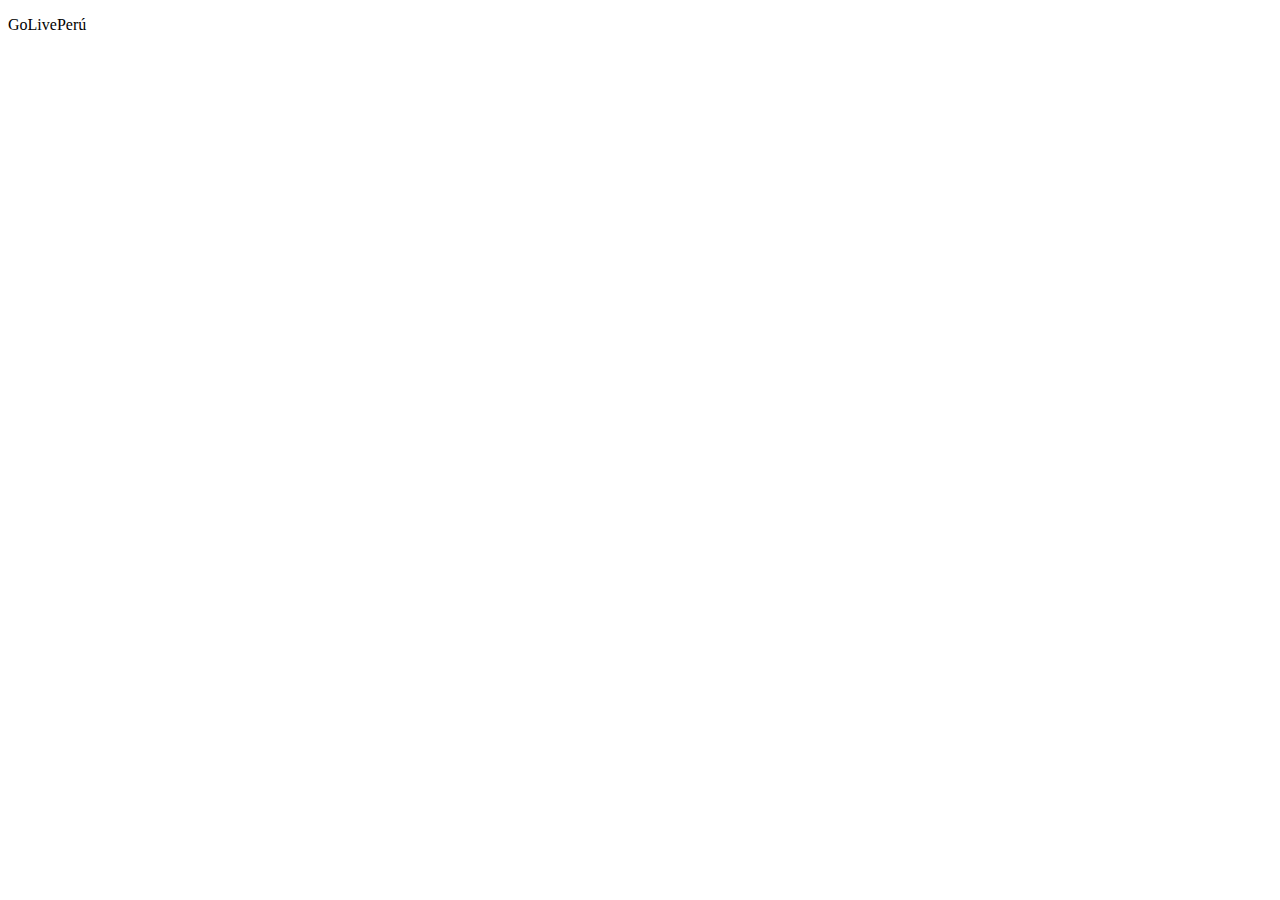
==== index.html @ da350722 "First commit" ====
<!DOCTYPE html>
<html lang="es">
  <head>
    <meta charset="UTF-8" />
    <meta http-equiv="X-UA-Compatible" content="IE=edge" />
    <meta name="viewport" content="width=device-width, initial-scale=1.0" />
    <title>GoLive</title>
  </head>
  <body>
    <p>GoLivePerú</p>
  </body>
</html>
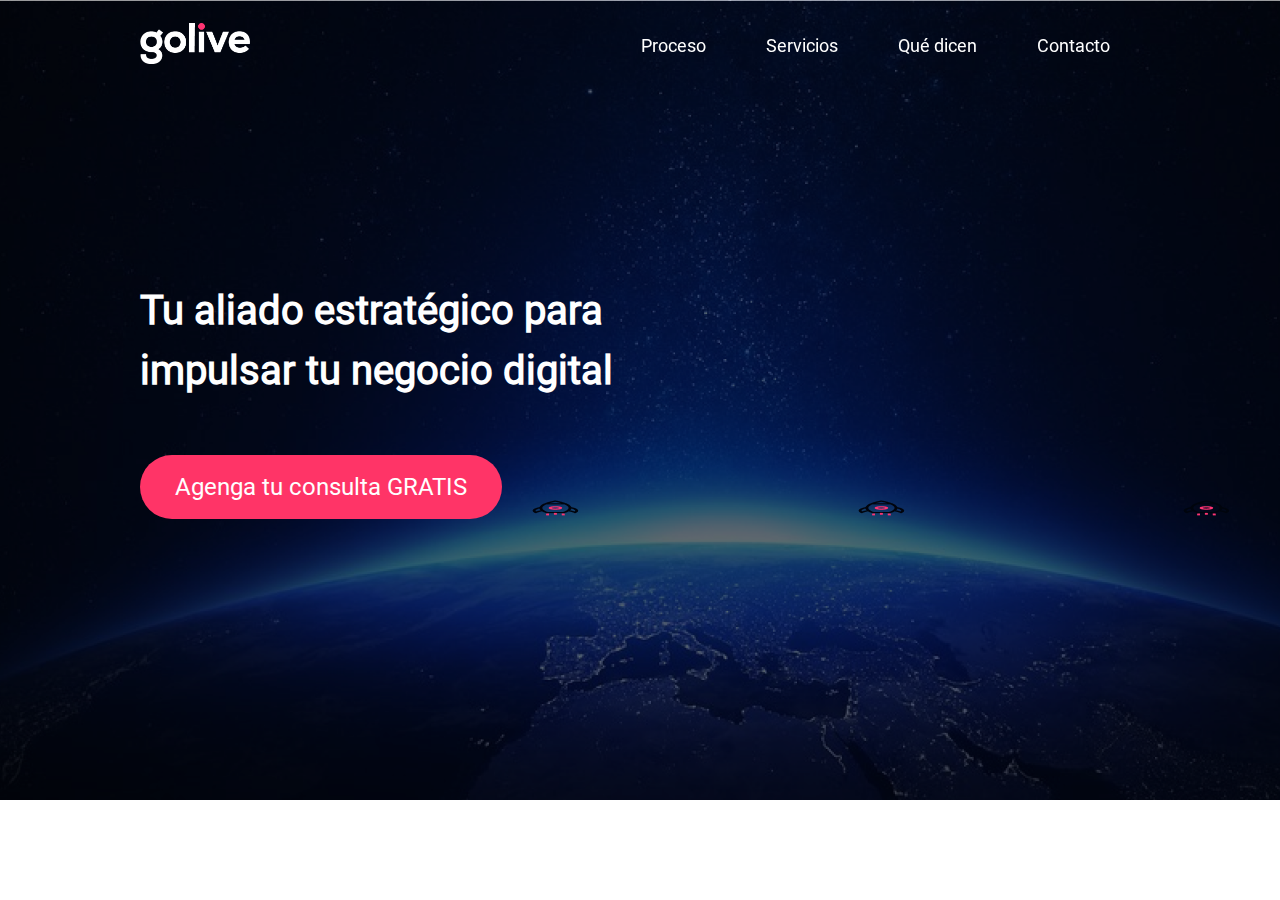
==== commit 988eb680: "Auto-generated commit from gatsby" ====
--- a/index.html
+++ b/index.html
@@ -1,12 +1,17 @@
-<!DOCTYPE html>
-<html lang="es">
-  <head>
-    <meta charset="UTF-8" />
-    <meta http-equiv="X-UA-Compatible" content="IE=edge" />
-    <meta name="viewport" content="width=device-width, initial-scale=1.0" />
-    <title>GoLive</title>
-  </head>
-  <body>
-    <p>GoLivePerú</p>
-  </body>
-</html>
+<!DOCTYPE html><html><head><meta charSet="utf-8"/><meta http-equiv="x-ua-compatible" content="ie=edge"/><meta name="viewport" content="width=device-width, initial-scale=1, shrink-to-fit=no"/><style data-href="/styles.bfc2ec188d447afaa6b5.css" data-identity="gatsby-global-css">.Header{box-sizing:border-box;height:60px;padding-top:30px;position:fixed;top:0;width:100%}.Header__content{align-items:center;display:flex;height:100%;justify-content:flex-end;margin:0 auto;max-width:1000px;padding:0 20px}.Header__logo{margin-right:auto;width:109.5px}.Header__logo a{text-decoration:none}.Header__logo img{width:100%}.Header__nav ul{align-items:center;display:flex;height:100%;list-style:none;margin:0;padding:0}.Header__nav li{padding:0 30px}.Header__nav li a{color:#fff;font-size:13px;text-decoration:none}@media (min-width:600px){.Header__nav li a{font-size:18px}}.MainBanner{align-items:center;background-image:url(/static/home-banner-58c874d4e371f9a43a9f5e5493476336.png);display:flex;height:800px;justify-content:center}.MainBanner__content{color:#fff;max-width:1000px;padding:0 20px;width:100%}.MainBanner h1{font-size:40px;line-height:1.5;margin:0 0 54px;max-width:500px}.MainBanner__button{background-color:#ff3467;border:none;border-radius:40px;color:#fff;font-size:18px;height:64px;width:362px}@media screen and (min-width:600px){.MainBanner__button{font-size:24px}}@font-face{font-display:swap;font-family:Roboto;font-style:normal;font-weight:400;src:url(/static/roboto-cyrillic-ext-400-normal-493afe7ae8ecfe26880062706f9bc876.woff2) format("woff2"),url(/static/roboto-all-400-normal-376ea5d93f71583052f65de4e0c6a92c.woff) format("woff");unicode-range:U+0460-052f,U+1c80-1c88,U+20b4,U+2de0-2dff,U+a640-a69f,U+fe2e-fe2f}@font-face{font-display:swap;font-family:Roboto;font-style:normal;font-weight:400;src:url([data-uri]) format("woff2"),url(/static/roboto-all-400-normal-376ea5d93f71583052f65de4e0c6a92c.woff) format("woff");unicode-range:U+0400-045f,U+0490-0491,U+04b0-04b1,U+2116}@font-face{font-display:swap;font-family:Roboto;font-style:normal;font-weight:400;src:url([data-uri]) format("woff2"),url(/static/roboto-all-400-normal-376ea5d93f71583052f65de4e0c6a92c.woff) format("woff");unicode-range:U+1f??}@font-face{font-display:swap;font-family:Roboto;font-style:normal;font-weight:400;src:url([data-uri]) format("woff2"),url(/static/roboto-all-400-normal-376ea5d93f71583052f65de4e0c6a92c.woff) format("woff");unicode-range:U+0370-03ff}@font-face{font-display:swap;font-family:Roboto;font-style:normal;font-weight:400;src:url([data-uri]) format("woff2"),url(/static/roboto-all-400-normal-376ea5d93f71583052f65de4e0c6a92c.woff) format("woff");unicode-range:U+0102-0103,U+0110-0111,U+0128-0129,U+0168-0169,U+01a0-01a1,U+01af-01b0,U+1ea0-1ef9,U+20ab}@font-face{font-display:swap;font-family:Roboto;font-style:normal;font-weight:400;src:url(/static/roboto-latin-ext-400-normal-c3dcdbd5bb4d4af80817dc0edc1cd888.woff2) format("woff2"),url(/static/roboto-all-400-normal-376ea5d93f71583052f65de4e0c6a92c.woff) format("woff");unicode-range:U+0100-024f,U+0259,U+1e??,U+2020,U+20a0-20ab,U+20ad-20cf,U+2113,U+2c60-2c7f,U+a720-a7ff}@font-face{font-display:swap;font-family:Roboto;font-style:normal;font-weight:400;src:url(/static/roboto-latin-400-normal-4673b4537a84c7f7a130799aa6af329b.woff2) format("woff2"),url(/static/roboto-all-400-normal-376ea5d93f71583052f65de4e0c6a92c.woff) format("woff");unicode-range:U+00??,U+0131,U+0152-0153,U+02bb-02bc,U+02c6,U+02da,U+02dc,U+2000-206f,U+2074,U+20ac,U+2122,U+2191,U+2193,U+2212,U+2215,U+feff,U+fffd}body{background-color:#fff;margin:0;padding:0}body,body *{font-family:Roboto,arial}</style><meta name="generator" content="Gatsby 3.8.1"/><style>.gatsby-image-wrapper{position:relative;overflow:hidden}.gatsby-image-wrapper img{bottom:0;height:100%;left:0;margin:0;max-width:none;padding:0;position:absolute;right:0;top:0;width:100%;object-fit:cover}.gatsby-image-wrapper [data-main-image]{opacity:0;transform:translateZ(0);transition:opacity .25s linear;will-change:opacity}.gatsby-image-wrapper-constrained{display:inline-block;vertical-align:top}</style><noscript><style>.gatsby-image-wrapper noscript [data-main-image]{opacity:1!important}.gatsby-image-wrapper [data-placeholder-image]{opacity:0!important}</style></noscript><script type="module">const e="undefined"!=typeof HTMLImageElement&&"loading"in HTMLImageElement.prototype;e&&document.body.addEventListener("load",(function(e){if(void 0===e.target.dataset.mainImage)return;if(void 0===e.target.dataset.gatsbyImageSsr)return;const t=e.target;let a=null,n=t;for(;null===a&&n;)void 0!==n.parentNode.dataset.gatsbyImageWrapper&&(a=n.parentNode),n=n.parentNode;const o=a.querySelector("[data-placeholder-image]"),r=new Image;r.src=t.currentSrc,r.decode().catch((()=>{})).then((()=>{t.style.opacity=1,o&&(o.style.opacity=0,o.style.transition="opacity 500ms linear")}))}),!0);</script><link rel="preconnect" href="https://www.google-analytics.com"/><link rel="dns-prefetch" href="https://www.google-analytics.com"/><title data-react-helmet="true"></title><link rel="sitemap" type="application/xml" href="/sitemap/sitemap-index.xml"/><link rel="icon" href="/favicon-32x32.png?v=53aa06cf17e4239d0dba6ffd09854e02" type="image/png"/><link rel="manifest" href="/manifest.webmanifest" crossorigin="anonymous"/><link rel="apple-touch-icon" sizes="48x48" href="/icons/icon-48x48.png?v=53aa06cf17e4239d0dba6ffd09854e02"/><link rel="apple-touch-icon" sizes="72x72" href="/icons/icon-72x72.png?v=53aa06cf17e4239d0dba6ffd09854e02"/><link rel="apple-touch-icon" sizes="96x96" href="/icons/icon-96x96.png?v=53aa06cf17e4239d0dba6ffd09854e02"/><link rel="apple-touch-icon" sizes="144x144" href="/icons/icon-144x144.png?v=53aa06cf17e4239d0dba6ffd09854e02"/><link rel="apple-touch-icon" sizes="192x192" href="/icons/icon-192x192.png?v=53aa06cf17e4239d0dba6ffd09854e02"/><link rel="apple-touch-icon" sizes="256x256" href="/icons/icon-256x256.png?v=53aa06cf17e4239d0dba6ffd09854e02"/><link rel="apple-touch-icon" sizes="384x384" href="/icons/icon-384x384.png?v=53aa06cf17e4239d0dba6ffd09854e02"/><link rel="apple-touch-icon" sizes="512x512" href="/icons/icon-512x512.png?v=53aa06cf17e4239d0dba6ffd09854e02"/><link as="script" rel="preload" href="/webpack-runtime-3a961bd3dd1cdb459278.js"/><link as="script" rel="preload" href="/framework-b7e53f9a6eadbe6f09b3.js"/><link as="script" rel="preload" href="/app-2a70043979c8f9f21fed.js"/><link as="script" rel="preload" href="/component---src-pages-index-js-0d51ec3eb23f18c79e4f.js"/><link as="fetch" rel="preload" href="/page-data/index/page-data.json" crossorigin="anonymous"/><link as="fetch" rel="preload" href="/page-data/app-data.json" crossorigin="anonymous"/></head><body><div id="___gatsby"><div style="outline:none" tabindex="-1" id="gatsby-focus-wrapper"><main><header class="Header"><div class="Header__content"><div class="Header__logo"><a href="/"><img src="[data-uri]" alt="GoLive Global"/></a></div><nav class="Header__nav"><ul><li><a href="#proceso">Proceso</a></li><li><a href="#proceso">Servicios</a></li><li><a href="#que-dicen">Qué dicen</a></li><li><a href="#contacto">Contacto</a></li></ul></nav></div></header><div class="MainBanner"><div class="MainBanner__content"><h1>Tu aliado estratégico para impulsar tu negocio digital </h1><button class="MainBanner__button">Agenga tu consulta GRATIS</button></div></div></main></div><div id="gatsby-announcer" style="position:absolute;top:0;width:1px;height:1px;padding:0;overflow:hidden;clip:rect(0, 0, 0, 0);white-space:nowrap;border:0" aria-live="assertive" aria-atomic="true"></div></div><script>
+  
+  
+  if(true) {
+    (function(i,s,o,g,r,a,m){i['GoogleAnalyticsObject']=r;i[r]=i[r]||function(){
+    (i[r].q=i[r].q||[]).push(arguments)},i[r].l=1*new Date();a=s.createElement(o),
+    m=s.getElementsByTagName(o)[0];a.async=1;a.src=g;m.parentNode.insertBefore(a,m)
+    })(window,document,'script','https://www.google-analytics.com/analytics.js','ga');
+  }
+  if (typeof ga === "function") {
+    ga('create', '277784922', 'auto', {});
+      
+      
+      
+      
+      
+      }</script><script id="gatsby-script-loader">/*<![CDATA[*/window.pagePath="/";/*]]>*/</script><script id="gatsby-chunk-mapping">/*<![CDATA[*/window.___chunkMapping={"polyfill":["/polyfill-8dc7517291934f1a414a.js"],"app":["/app-2a70043979c8f9f21fed.js"],"component---src-pages-404-js":["/component---src-pages-404-js-ee0795e7ed0a4928ebec.js"],"component---src-pages-index-demo-js":["/component---src-pages-index-demo-js-7538d4fc1c62069d89ab.js"],"component---src-pages-index-js":["/component---src-pages-index-js-0d51ec3eb23f18c79e4f.js"],"component---src-pages-services-js":["/component---src-pages-services-js-3e8d26a16665728f06b1.js"]};/*]]>*/</script><script src="/polyfill-8dc7517291934f1a414a.js" nomodule=""></script><script src="/component---src-pages-index-js-0d51ec3eb23f18c79e4f.js" async=""></script><script src="/app-2a70043979c8f9f21fed.js" async=""></script><script src="/framework-b7e53f9a6eadbe6f09b3.js" async=""></script><script src="/webpack-runtime-3a961bd3dd1cdb459278.js" async=""></script></body></html>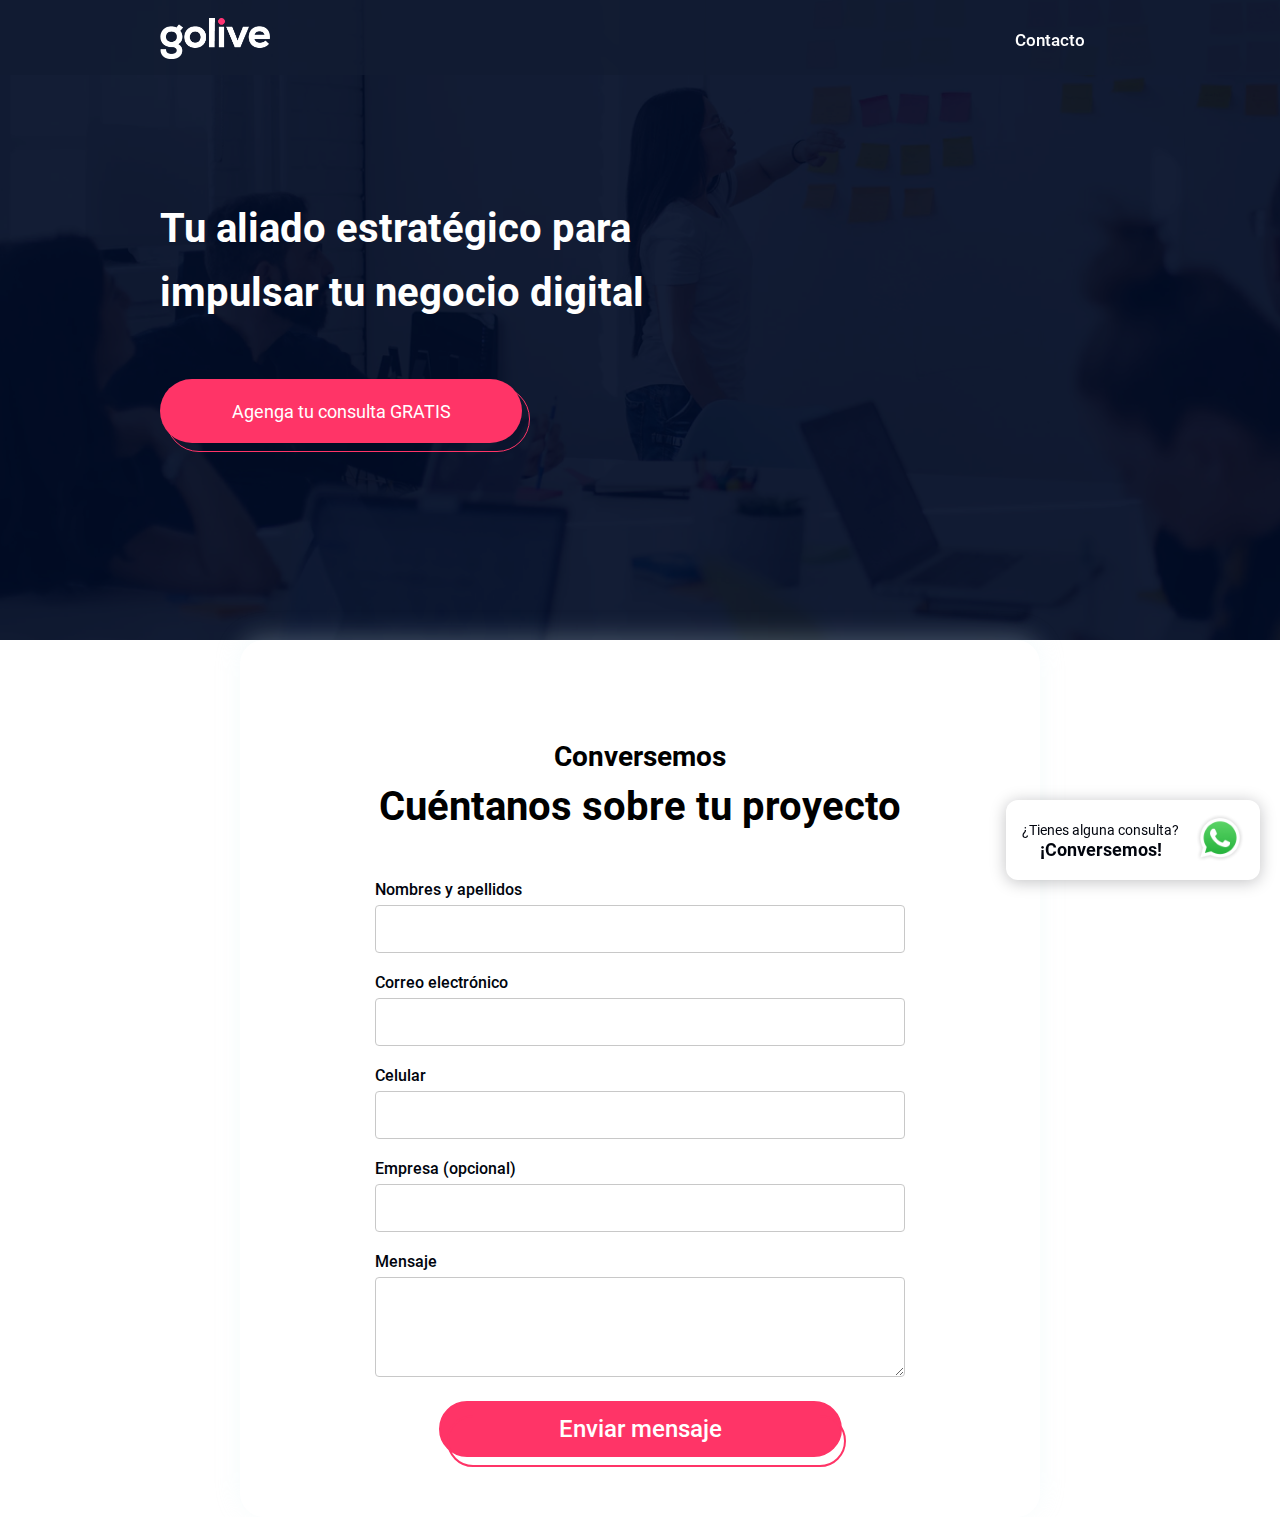
==== commit 85480cc6: "Auto-generated commit from gatsby" ====
--- a/index.html
+++ b/index.html
@@ -1,4 +1,455 @@
-<!DOCTYPE html><html><head><meta charSet="utf-8"/><meta http-equiv="x-ua-compatible" content="ie=edge"/><meta name="viewport" content="width=device-width, initial-scale=1, shrink-to-fit=no"/><style data-href="/styles.bfc2ec188d447afaa6b5.css" data-identity="gatsby-global-css">.Header{box-sizing:border-box;height:60px;padding-top:30px;position:fixed;top:0;width:100%}.Header__content{align-items:center;display:flex;height:100%;justify-content:flex-end;margin:0 auto;max-width:1000px;padding:0 20px}.Header__logo{margin-right:auto;width:109.5px}.Header__logo a{text-decoration:none}.Header__logo img{width:100%}.Header__nav ul{align-items:center;display:flex;height:100%;list-style:none;margin:0;padding:0}.Header__nav li{padding:0 30px}.Header__nav li a{color:#fff;font-size:13px;text-decoration:none}@media (min-width:600px){.Header__nav li a{font-size:18px}}.MainBanner{align-items:center;background-image:url(/static/home-banner-58c874d4e371f9a43a9f5e5493476336.png);display:flex;height:800px;justify-content:center}.MainBanner__content{color:#fff;max-width:1000px;padding:0 20px;width:100%}.MainBanner h1{font-size:40px;line-height:1.5;margin:0 0 54px;max-width:500px}.MainBanner__button{background-color:#ff3467;border:none;border-radius:40px;color:#fff;font-size:18px;height:64px;width:362px}@media screen and (min-width:600px){.MainBanner__button{font-size:24px}}@font-face{font-display:swap;font-family:Roboto;font-style:normal;font-weight:400;src:url(/static/roboto-cyrillic-ext-400-normal-493afe7ae8ecfe26880062706f9bc876.woff2) format("woff2"),url(/static/roboto-all-400-normal-376ea5d93f71583052f65de4e0c6a92c.woff) format("woff");unicode-range:U+0460-052f,U+1c80-1c88,U+20b4,U+2de0-2dff,U+a640-a69f,U+fe2e-fe2f}@font-face{font-display:swap;font-family:Roboto;font-style:normal;font-weight:400;src:url([data-uri]) format("woff2"),url(/static/roboto-all-400-normal-376ea5d93f71583052f65de4e0c6a92c.woff) format("woff");unicode-range:U+0400-045f,U+0490-0491,U+04b0-04b1,U+2116}@font-face{font-display:swap;font-family:Roboto;font-style:normal;font-weight:400;src:url([data-uri]) format("woff2"),url(/static/roboto-all-400-normal-376ea5d93f71583052f65de4e0c6a92c.woff) format("woff");unicode-range:U+1f??}@font-face{font-display:swap;font-family:Roboto;font-style:normal;font-weight:400;src:url([data-uri]) format("woff2"),url(/static/roboto-all-400-normal-376ea5d93f71583052f65de4e0c6a92c.woff) format("woff");unicode-range:U+0370-03ff}@font-face{font-display:swap;font-family:Roboto;font-style:normal;font-weight:400;src:url([data-uri]) format("woff2"),url(/static/roboto-all-400-normal-376ea5d93f71583052f65de4e0c6a92c.woff) format("woff");unicode-range:U+0102-0103,U+0110-0111,U+0128-0129,U+0168-0169,U+01a0-01a1,U+01af-01b0,U+1ea0-1ef9,U+20ab}@font-face{font-display:swap;font-family:Roboto;font-style:normal;font-weight:400;src:url(/static/roboto-latin-ext-400-normal-c3dcdbd5bb4d4af80817dc0edc1cd888.woff2) format("woff2"),url(/static/roboto-all-400-normal-376ea5d93f71583052f65de4e0c6a92c.woff) format("woff");unicode-range:U+0100-024f,U+0259,U+1e??,U+2020,U+20a0-20ab,U+20ad-20cf,U+2113,U+2c60-2c7f,U+a720-a7ff}@font-face{font-display:swap;font-family:Roboto;font-style:normal;font-weight:400;src:url(/static/roboto-latin-400-normal-4673b4537a84c7f7a130799aa6af329b.woff2) format("woff2"),url(/static/roboto-all-400-normal-376ea5d93f71583052f65de4e0c6a92c.woff) format("woff");unicode-range:U+00??,U+0131,U+0152-0153,U+02bb-02bc,U+02c6,U+02da,U+02dc,U+2000-206f,U+2074,U+20ac,U+2122,U+2191,U+2193,U+2212,U+2215,U+feff,U+fffd}body{background-color:#fff;margin:0;padding:0}body,body *{font-family:Roboto,arial}</style><meta name="generator" content="Gatsby 3.8.1"/><style>.gatsby-image-wrapper{position:relative;overflow:hidden}.gatsby-image-wrapper img{bottom:0;height:100%;left:0;margin:0;max-width:none;padding:0;position:absolute;right:0;top:0;width:100%;object-fit:cover}.gatsby-image-wrapper [data-main-image]{opacity:0;transform:translateZ(0);transition:opacity .25s linear;will-change:opacity}.gatsby-image-wrapper-constrained{display:inline-block;vertical-align:top}</style><noscript><style>.gatsby-image-wrapper noscript [data-main-image]{opacity:1!important}.gatsby-image-wrapper [data-placeholder-image]{opacity:0!important}</style></noscript><script type="module">const e="undefined"!=typeof HTMLImageElement&&"loading"in HTMLImageElement.prototype;e&&document.body.addEventListener("load",(function(e){if(void 0===e.target.dataset.mainImage)return;if(void 0===e.target.dataset.gatsbyImageSsr)return;const t=e.target;let a=null,n=t;for(;null===a&&n;)void 0!==n.parentNode.dataset.gatsbyImageWrapper&&(a=n.parentNode),n=n.parentNode;const o=a.querySelector("[data-placeholder-image]"),r=new Image;r.src=t.currentSrc,r.decode().catch((()=>{})).then((()=>{t.style.opacity=1,o&&(o.style.opacity=0,o.style.transition="opacity 500ms linear")}))}),!0);</script><link rel="preconnect" href="https://www.google-analytics.com"/><link rel="dns-prefetch" href="https://www.google-analytics.com"/><title data-react-helmet="true"></title><link rel="sitemap" type="application/xml" href="/sitemap/sitemap-index.xml"/><link rel="icon" href="/favicon-32x32.png?v=53aa06cf17e4239d0dba6ffd09854e02" type="image/png"/><link rel="manifest" href="/manifest.webmanifest" crossorigin="anonymous"/><link rel="apple-touch-icon" sizes="48x48" href="/icons/icon-48x48.png?v=53aa06cf17e4239d0dba6ffd09854e02"/><link rel="apple-touch-icon" sizes="72x72" href="/icons/icon-72x72.png?v=53aa06cf17e4239d0dba6ffd09854e02"/><link rel="apple-touch-icon" sizes="96x96" href="/icons/icon-96x96.png?v=53aa06cf17e4239d0dba6ffd09854e02"/><link rel="apple-touch-icon" sizes="144x144" href="/icons/icon-144x144.png?v=53aa06cf17e4239d0dba6ffd09854e02"/><link rel="apple-touch-icon" sizes="192x192" href="/icons/icon-192x192.png?v=53aa06cf17e4239d0dba6ffd09854e02"/><link rel="apple-touch-icon" sizes="256x256" href="/icons/icon-256x256.png?v=53aa06cf17e4239d0dba6ffd09854e02"/><link rel="apple-touch-icon" sizes="384x384" href="/icons/icon-384x384.png?v=53aa06cf17e4239d0dba6ffd09854e02"/><link rel="apple-touch-icon" sizes="512x512" href="/icons/icon-512x512.png?v=53aa06cf17e4239d0dba6ffd09854e02"/><link as="script" rel="preload" href="/webpack-runtime-3a961bd3dd1cdb459278.js"/><link as="script" rel="preload" href="/framework-b7e53f9a6eadbe6f09b3.js"/><link as="script" rel="preload" href="/app-2a70043979c8f9f21fed.js"/><link as="script" rel="preload" href="/component---src-pages-index-js-0d51ec3eb23f18c79e4f.js"/><link as="fetch" rel="preload" href="/page-data/index/page-data.json" crossorigin="anonymous"/><link as="fetch" rel="preload" href="/page-data/app-data.json" crossorigin="anonymous"/></head><body><div id="___gatsby"><div style="outline:none" tabindex="-1" id="gatsby-focus-wrapper"><main><header class="Header"><div class="Header__content"><div class="Header__logo"><a href="/"><img src="[data-uri]" alt="GoLive Global"/></a></div><nav class="Header__nav"><ul><li><a href="#proceso">Proceso</a></li><li><a href="#proceso">Servicios</a></li><li><a href="#que-dicen">Qué dicen</a></li><li><a href="#contacto">Contacto</a></li></ul></nav></div></header><div class="MainBanner"><div class="MainBanner__content"><h1>Tu aliado estratégico para impulsar tu negocio digital </h1><button class="MainBanner__button">Agenga tu consulta GRATIS</button></div></div></main></div><div id="gatsby-announcer" style="position:absolute;top:0;width:1px;height:1px;padding:0;overflow:hidden;clip:rect(0, 0, 0, 0);white-space:nowrap;border:0" aria-live="assertive" aria-atomic="true"></div></div><script>
+<!DOCTYPE html><html><head><meta charSet="utf-8"/><meta http-equiv="x-ua-compatible" content="ie=edge"/><meta name="viewport" content="width=device-width, initial-scale=1, shrink-to-fit=no"/><style data-href="/styles.98b9e4a924ef1a307759.css" data-identity="gatsby-global-css">.Header{background-color:rgba(17,27,50,.8);box-sizing:border-box;height:60px;padding-bottom:35px;padding-top:40px;position:fixed;top:0;width:100%;z-index:9999}.Header__content{align-items:center;display:flex;height:100%;justify-content:flex-end;margin:0 auto;max-width:1000px;padding:0 20px}.Header__logo{margin-right:auto;width:109.5px}.Header__logo a{text-decoration:none}.Header__logo img{width:100%}.Header__closeButton{color:#121b33;font-size:30px;position:absolute;right:15px;top:10px;z-index:9999}.Header__openMenu{align-items:center;border:1px solid #fff;border-radius:3px;display:flex;height:36px;justify-content:center;position:absolute;right:10px;top:15px;width:36px;z-index:2}.Header__openMenu svg{color:#fff;font-size:20px}@media (min-width:768px){.Header__openMenu{display:none}}.Header__nav{background-color:#fff;height:100vh;position:absolute;right:-200px;top:0;z-index:9999}@media (min-width:768px){.Header__nav{background-color:transparent;height:auto;position:static;right:inherit;top:inherit}}.Header__nav.is-hidden{right:-200px}.Header__nav.is-visible{right:0}.Header__nav ul{align-items:center;display:flex;flex-direction:column;height:100%;list-style:none;margin:0;padding:40px 0 0;width:200px}@media (min-width:768px){.Header__nav ul{flex-direction:row;padding-top:0;width:auto}}.Header__nav li{border-bottom:1px solid #afafaf;box-sizing:border-box;padding:10px 25px;width:100%}@media (min-width:768px){.Header__nav li{border:none;width:130px}}.Header__nav li a{color:#121b33;font-size:14px;font-weight:500;text-decoration:none}@media (min-width:768px){.Header__nav li a{color:#fff;display:block;font-size:17px}}.MainBanner{align-items:center;background-image:url(/static/nuestro-proceso-237c169623a3d6654518cc7a685be0ca.png);display:flex;height:640px;justify-content:center}.MainBanner__content{align-items:center;color:#fff;display:flex;flex-direction:column;max-width:1000px;padding:0 20px;width:100%}@media (min-width:768px){.MainBanner__content{align-items:flex-start}}.MainBanner h1{font-size:30px;font-weight:700;line-height:1.6;margin:0 0 54px;max-width:500px;text-align:center}@media (min-width:600px){.MainBanner h1{font-size:30px}}@media (min-width:768px){.MainBanner h1{font-size:40px;text-align:left}}.MainBanner__button{background-color:#ff3467;border:none;border-radius:40px;color:#fff;cursor:pointer;font-size:13px;height:50px;position:relative;width:200px;z-index:0}@media (min-width:768px){.MainBanner__button{font-size:24px;font-size:18px;height:64px;width:362px}}.MainBanner__button:before{border:1px solid #ff3467;border-radius:40px;content:"";display:block;font-size:0;height:100%;left:6px;position:absolute;top:7px;width:100%;z-index:0}.Whatsapp{background-color:#fff;border-radius:12px;bottom:20px;box-shadow:0 2px 16px rgba(13,13,21,.25);display:flex;height:70px;justify-content:center;position:fixed;right:20px;width:70px;z-index:9999}@media (min-width:768px){.Whatsapp{height:80px;padding:0 15px;width:254px}}.Whatsapp__text{display:none;flex-direction:column;justify-content:center;padding:10px 15px 10px 0;text-align:center}@media (min-width:768px){.Whatsapp__text{display:flex}}.Whatsapp__text a{color:#00040d;text-decoration:none}.Whatsapp__text span:first-child{font-size:14px;margin-bottom:5px}.Whatsapp__text span:last-child{font-size:18px;font-weight:700}.Whatsapp__icon{align-items:center;display:flex;justify-content:center;width:auto}.Whatsapp__icon img{height:auto;width:50px}.Contact{display:flex;justify-content:center}.Contact__content{background:#fff;border-radius:24px;box-shadow:0 -4px 24px rgba(217,239,245,.25);max-width:800px;padding:100px 20px 60px;width:100%}.Contact h2{font-size:18px;margin:0 0 10px;text-align:center}@media (min-width:768px){.Contact h2{font-size:28px}}.Contact h3{font-size:30px;font-weight:700;margin:10px 0 50px;text-align:center}@media (min-width:768px){.Contact h3{font-size:40px}}.Contact label{display:block;margin-bottom:20px}.Contact form{margin:0 auto;max-width:530px}.Contact__text{color:#00040d;display:block;font-size:16px;font-weight:500;margin-bottom:6px}.Contact__input{background:#fff;border:1px solid #c8c8c8;border-radius:4px;box-sizing:border-box;height:48px;max-width:532px;width:100%}.Contact__input--message{height:100px}.Contact__submitButton{background:#ff3467;border:2px solid #ff3467;border-radius:32px;color:#fff;display:block;font-size:18px;font-weight:500;height:56px;margin:0 auto;max-width:403px;position:relative;width:100%;z-index:5}@media (min-width:768px){.Contact__submitButton{font-size:24px}}.Contact__submitButton:before{border:2px solid #ff3467;border-radius:32px;box-sizing:border-box;content:"";display:block;height:100%;position:absolute;width:100%;z-index:1}@font-face{font-display:swap;font-family:Roboto;font-style:normal;font-weight:400;src:url(/static/roboto-cyrillic-ext-400-normal-493afe7ae8ecfe26880062706f9bc876.woff2) format("woff2"),url(/static/roboto-all-400-normal-376ea5d93f71583052f65de4e0c6a92c.woff) format("woff");unicode-range:U+0460-052f,U+1c80-1c88,U+20b4,U+2de0-2dff,U+a640-a69f,U+fe2e-fe2f}@font-face{font-display:swap;font-family:Roboto;font-style:normal;font-weight:400;src:url([data-uri]) format("woff2"),url(/static/roboto-all-400-normal-376ea5d93f71583052f65de4e0c6a92c.woff) format("woff");unicode-range:U+0400-045f,U+0490-0491,U+04b0-04b1,U+2116}@font-face{font-display:swap;font-family:Roboto;font-style:normal;font-weight:400;src:url([data-uri]) format("woff2"),url(/static/roboto-all-400-normal-376ea5d93f71583052f65de4e0c6a92c.woff) format("woff");unicode-range:U+1f??}@font-face{font-display:swap;font-family:Roboto;font-style:normal;font-weight:400;src:url([data-uri]) format("woff2"),url(/static/roboto-all-400-normal-376ea5d93f71583052f65de4e0c6a92c.woff) format("woff");unicode-range:U+0370-03ff}@font-face{font-display:swap;font-family:Roboto;font-style:normal;font-weight:400;src:url([data-uri]) format("woff2"),url(/static/roboto-all-400-normal-376ea5d93f71583052f65de4e0c6a92c.woff) format("woff");unicode-range:U+0102-0103,U+0110-0111,U+0128-0129,U+0168-0169,U+01a0-01a1,U+01af-01b0,U+1ea0-1ef9,U+20ab}@font-face{font-display:swap;font-family:Roboto;font-style:normal;font-weight:400;src:url(/static/roboto-latin-ext-400-normal-c3dcdbd5bb4d4af80817dc0edc1cd888.woff2) format("woff2"),url(/static/roboto-all-400-normal-376ea5d93f71583052f65de4e0c6a92c.woff) format("woff");unicode-range:U+0100-024f,U+0259,U+1e??,U+2020,U+20a0-20ab,U+20ad-20cf,U+2113,U+2c60-2c7f,U+a720-a7ff}@font-face{font-display:swap;font-family:Roboto;font-style:normal;font-weight:400;src:url(/static/roboto-latin-400-normal-4673b4537a84c7f7a130799aa6af329b.woff2) format("woff2"),url(/static/roboto-all-400-normal-376ea5d93f71583052f65de4e0c6a92c.woff) format("woff");unicode-range:U+00??,U+0131,U+0152-0153,U+02bb-02bc,U+02c6,U+02da,U+02dc,U+2000-206f,U+2074,U+20ac,U+2122,U+2191,U+2193,U+2212,U+2215,U+feff,U+fffd}@font-face{font-display:swap;font-family:Roboto;font-style:normal;font-weight:500;src:url(/static/roboto-cyrillic-ext-500-normal-3e748c93fe6a87bdedaa920647126557.woff2) format("woff2"),url(/static/roboto-all-500-normal-52cb737b682eb9661ee1cb1ea59113ff.woff) format("woff");unicode-range:U+0460-052f,U+1c80-1c88,U+20b4,U+2de0-2dff,U+a640-a69f,U+fe2e-fe2f}@font-face{font-display:swap;font-family:Roboto;font-style:normal;font-weight:500;src:url([data-uri]) format("woff2"),url(/static/roboto-all-500-normal-52cb737b682eb9661ee1cb1ea59113ff.woff) format("woff");unicode-range:U+0400-045f,U+0490-0491,U+04b0-04b1,U+2116}@font-face{font-display:swap;font-family:Roboto;font-style:normal;font-weight:500;src:url([data-uri]) format("woff2"),url(/static/roboto-all-500-normal-52cb737b682eb9661ee1cb1ea59113ff.woff) format("woff");unicode-range:U+1f??}@font-face{font-display:swap;font-family:Roboto;font-style:normal;font-weight:500;src:url([data-uri]) format("woff2"),url(/static/roboto-all-500-normal-52cb737b682eb9661ee1cb1ea59113ff.woff) format("woff");unicode-range:U+0370-03ff}@font-face{font-display:swap;font-family:Roboto;font-style:normal;font-weight:500;src:url([data-uri]) format("woff2"),url(/static/roboto-all-500-normal-52cb737b682eb9661ee1cb1ea59113ff.woff) format("woff");unicode-range:U+0102-0103,U+0110-0111,U+0128-0129,U+0168-0169,U+01a0-01a1,U+01af-01b0,U+1ea0-1ef9,U+20ab}@font-face{font-display:swap;font-family:Roboto;font-style:normal;font-weight:500;src:url(/static/roboto-latin-ext-500-normal-feaff916fd609e310efe2628a9260cfa.woff2) format("woff2"),url(/static/roboto-all-500-normal-52cb737b682eb9661ee1cb1ea59113ff.woff) format("woff");unicode-range:U+0100-024f,U+0259,U+1e??,U+2020,U+20a0-20ab,U+20ad-20cf,U+2113,U+2c60-2c7f,U+a720-a7ff}@font-face{font-display:swap;font-family:Roboto;font-style:normal;font-weight:500;src:url(/static/roboto-latin-500-normal-869888415d0b1a99ae5c7ac7c4575ccf.woff2) format("woff2"),url(/static/roboto-all-500-normal-52cb737b682eb9661ee1cb1ea59113ff.woff) format("woff");unicode-range:U+00??,U+0131,U+0152-0153,U+02bb-02bc,U+02c6,U+02da,U+02dc,U+2000-206f,U+2074,U+20ac,U+2122,U+2191,U+2193,U+2212,U+2215,U+feff,U+fffd}@font-face{font-display:swap;font-family:Roboto;font-style:normal;font-weight:700;src:url(/static/roboto-cyrillic-ext-700-normal-b816cda3107bb21c87e131350878a58b.woff2) format("woff2"),url(/static/roboto-all-700-normal-ef6d1d09b20b877fee4ee89fde70755b.woff) format("woff");unicode-range:U+0460-052f,U+1c80-1c88,U+20b4,U+2de0-2dff,U+a640-a69f,U+fe2e-fe2f}@font-face{font-display:swap;font-family:Roboto;font-style:normal;font-weight:700;src:url([data-uri]) format("woff2"),url(/static/roboto-all-700-normal-ef6d1d09b20b877fee4ee89fde70755b.woff) format("woff");unicode-range:U+0400-045f,U+0490-0491,U+04b0-04b1,U+2116}@font-face{font-display:swap;font-family:Roboto;font-style:normal;font-weight:700;src:url([data-uri]) format("woff2"),url(/static/roboto-all-700-normal-ef6d1d09b20b877fee4ee89fde70755b.woff) format("woff");unicode-range:U+1f??}@font-face{font-display:swap;font-family:Roboto;font-style:normal;font-weight:700;src:url([data-uri]) format("woff2"),url(/static/roboto-all-700-normal-ef6d1d09b20b877fee4ee89fde70755b.woff) format("woff");unicode-range:U+0370-03ff}@font-face{font-display:swap;font-family:Roboto;font-style:normal;font-weight:700;src:url([data-uri]) format("woff2"),url(/static/roboto-all-700-normal-ef6d1d09b20b877fee4ee89fde70755b.woff) format("woff");unicode-range:U+0102-0103,U+0110-0111,U+0128-0129,U+0168-0169,U+01a0-01a1,U+01af-01b0,U+1ea0-1ef9,U+20ab}@font-face{font-display:swap;font-family:Roboto;font-style:normal;font-weight:700;src:url(/static/roboto-latin-ext-700-normal-bcf37d666ce10b3556cd04b17d96d68d.woff2) format("woff2"),url(/static/roboto-all-700-normal-ef6d1d09b20b877fee4ee89fde70755b.woff) format("woff");unicode-range:U+0100-024f,U+0259,U+1e??,U+2020,U+20a0-20ab,U+20ad-20cf,U+2113,U+2c60-2c7f,U+a720-a7ff}@font-face{font-display:swap;font-family:Roboto;font-style:normal;font-weight:700;src:url(/static/roboto-latin-700-normal-0682ca7f74351d42bf73ed1e95572bfe.woff2) format("woff2"),url(/static/roboto-all-700-normal-ef6d1d09b20b877fee4ee89fde70755b.woff) format("woff");unicode-range:U+00??,U+0131,U+0152-0153,U+02bb-02bc,U+02c6,U+02da,U+02dc,U+2000-206f,U+2074,U+20ac,U+2122,U+2191,U+2193,U+2212,U+2215,U+feff,U+fffd}body,html{background-color:#fff;height:100%;margin:0;padding:0;width:100%}body,body *,html,html *{font-family:Roboto,arial}body *,html *{box-sizing:border-box}</style><meta name="generator" content="Gatsby 3.8.1"/><style type="text/css">svg:not(:root).svg-inline--fa {
+  overflow: visible;
+}
+
+.svg-inline--fa {
+  display: inline-block;
+  font-size: inherit;
+  height: 1em;
+  overflow: visible;
+  vertical-align: -0.125em;
+}
+.svg-inline--fa.fa-lg {
+  vertical-align: -0.225em;
+}
+.svg-inline--fa.fa-w-1 {
+  width: 0.0625em;
+}
+.svg-inline--fa.fa-w-2 {
+  width: 0.125em;
+}
+.svg-inline--fa.fa-w-3 {
+  width: 0.1875em;
+}
+.svg-inline--fa.fa-w-4 {
+  width: 0.25em;
+}
+.svg-inline--fa.fa-w-5 {
+  width: 0.3125em;
+}
+.svg-inline--fa.fa-w-6 {
+  width: 0.375em;
+}
+.svg-inline--fa.fa-w-7 {
+  width: 0.4375em;
+}
+.svg-inline--fa.fa-w-8 {
+  width: 0.5em;
+}
+.svg-inline--fa.fa-w-9 {
+  width: 0.5625em;
+}
+.svg-inline--fa.fa-w-10 {
+  width: 0.625em;
+}
+.svg-inline--fa.fa-w-11 {
+  width: 0.6875em;
+}
+.svg-inline--fa.fa-w-12 {
+  width: 0.75em;
+}
+.svg-inline--fa.fa-w-13 {
+  width: 0.8125em;
+}
+.svg-inline--fa.fa-w-14 {
+  width: 0.875em;
+}
+.svg-inline--fa.fa-w-15 {
+  width: 0.9375em;
+}
+.svg-inline--fa.fa-w-16 {
+  width: 1em;
+}
+.svg-inline--fa.fa-w-17 {
+  width: 1.0625em;
+}
+.svg-inline--fa.fa-w-18 {
+  width: 1.125em;
+}
+.svg-inline--fa.fa-w-19 {
+  width: 1.1875em;
+}
+.svg-inline--fa.fa-w-20 {
+  width: 1.25em;
+}
+.svg-inline--fa.fa-pull-left {
+  margin-right: 0.3em;
+  width: auto;
+}
+.svg-inline--fa.fa-pull-right {
+  margin-left: 0.3em;
+  width: auto;
+}
+.svg-inline--fa.fa-border {
+  height: 1.5em;
+}
+.svg-inline--fa.fa-li {
+  width: 2em;
+}
+.svg-inline--fa.fa-fw {
+  width: 1.25em;
+}
+
+.fa-layers svg.svg-inline--fa {
+  bottom: 0;
+  left: 0;
+  margin: auto;
+  position: absolute;
+  right: 0;
+  top: 0;
+}
+
+.fa-layers {
+  display: inline-block;
+  height: 1em;
+  position: relative;
+  text-align: center;
+  vertical-align: -0.125em;
+  width: 1em;
+}
+.fa-layers svg.svg-inline--fa {
+  -webkit-transform-origin: center center;
+          transform-origin: center center;
+}
+
+.fa-layers-counter, .fa-layers-text {
+  display: inline-block;
+  position: absolute;
+  text-align: center;
+}
+
+.fa-layers-text {
+  left: 50%;
+  top: 50%;
+  -webkit-transform: translate(-50%, -50%);
+          transform: translate(-50%, -50%);
+  -webkit-transform-origin: center center;
+          transform-origin: center center;
+}
+
+.fa-layers-counter {
+  background-color: #ff253a;
+  border-radius: 1em;
+  -webkit-box-sizing: border-box;
+          box-sizing: border-box;
+  color: #fff;
+  height: 1.5em;
+  line-height: 1;
+  max-width: 5em;
+  min-width: 1.5em;
+  overflow: hidden;
+  padding: 0.25em;
+  right: 0;
+  text-overflow: ellipsis;
+  top: 0;
+  -webkit-transform: scale(0.25);
+          transform: scale(0.25);
+  -webkit-transform-origin: top right;
+          transform-origin: top right;
+}
+
+.fa-layers-bottom-right {
+  bottom: 0;
+  right: 0;
+  top: auto;
+  -webkit-transform: scale(0.25);
+          transform: scale(0.25);
+  -webkit-transform-origin: bottom right;
+          transform-origin: bottom right;
+}
+
+.fa-layers-bottom-left {
+  bottom: 0;
+  left: 0;
+  right: auto;
+  top: auto;
+  -webkit-transform: scale(0.25);
+          transform: scale(0.25);
+  -webkit-transform-origin: bottom left;
+          transform-origin: bottom left;
+}
+
+.fa-layers-top-right {
+  right: 0;
+  top: 0;
+  -webkit-transform: scale(0.25);
+          transform: scale(0.25);
+  -webkit-transform-origin: top right;
+          transform-origin: top right;
+}
+
+.fa-layers-top-left {
+  left: 0;
+  right: auto;
+  top: 0;
+  -webkit-transform: scale(0.25);
+          transform: scale(0.25);
+  -webkit-transform-origin: top left;
+          transform-origin: top left;
+}
+
+.fa-lg {
+  font-size: 1.3333333333em;
+  line-height: 0.75em;
+  vertical-align: -0.0667em;
+}
+
+.fa-xs {
+  font-size: 0.75em;
+}
+
+.fa-sm {
+  font-size: 0.875em;
+}
+
+.fa-1x {
+  font-size: 1em;
+}
+
+.fa-2x {
+  font-size: 2em;
+}
+
+.fa-3x {
+  font-size: 3em;
+}
+
+.fa-4x {
+  font-size: 4em;
+}
+
+.fa-5x {
+  font-size: 5em;
+}
+
+.fa-6x {
+  font-size: 6em;
+}
+
+.fa-7x {
+  font-size: 7em;
+}
+
+.fa-8x {
+  font-size: 8em;
+}
+
+.fa-9x {
+  font-size: 9em;
+}
+
+.fa-10x {
+  font-size: 10em;
+}
+
+.fa-fw {
+  text-align: center;
+  width: 1.25em;
+}
+
+.fa-ul {
+  list-style-type: none;
+  margin-left: 2.5em;
+  padding-left: 0;
+}
+.fa-ul > li {
+  position: relative;
+}
+
+.fa-li {
+  left: -2em;
+  position: absolute;
+  text-align: center;
+  width: 2em;
+  line-height: inherit;
+}
+
+.fa-border {
+  border: solid 0.08em #eee;
+  border-radius: 0.1em;
+  padding: 0.2em 0.25em 0.15em;
+}
+
+.fa-pull-left {
+  float: left;
+}
+
+.fa-pull-right {
+  float: right;
+}
+
+.fa.fa-pull-left,
+.fas.fa-pull-left,
+.far.fa-pull-left,
+.fal.fa-pull-left,
+.fab.fa-pull-left {
+  margin-right: 0.3em;
+}
+.fa.fa-pull-right,
+.fas.fa-pull-right,
+.far.fa-pull-right,
+.fal.fa-pull-right,
+.fab.fa-pull-right {
+  margin-left: 0.3em;
+}
+
+.fa-spin {
+  -webkit-animation: fa-spin 2s infinite linear;
+          animation: fa-spin 2s infinite linear;
+}
+
+.fa-pulse {
+  -webkit-animation: fa-spin 1s infinite steps(8);
+          animation: fa-spin 1s infinite steps(8);
+}
+
+@-webkit-keyframes fa-spin {
+  0% {
+    -webkit-transform: rotate(0deg);
+            transform: rotate(0deg);
+  }
+  100% {
+    -webkit-transform: rotate(360deg);
+            transform: rotate(360deg);
+  }
+}
+
+@keyframes fa-spin {
+  0% {
+    -webkit-transform: rotate(0deg);
+            transform: rotate(0deg);
+  }
+  100% {
+    -webkit-transform: rotate(360deg);
+            transform: rotate(360deg);
+  }
+}
+.fa-rotate-90 {
+  -ms-filter: "progid:DXImageTransform.Microsoft.BasicImage(rotation=1)";
+  -webkit-transform: rotate(90deg);
+          transform: rotate(90deg);
+}
+
+.fa-rotate-180 {
+  -ms-filter: "progid:DXImageTransform.Microsoft.BasicImage(rotation=2)";
+  -webkit-transform: rotate(180deg);
+          transform: rotate(180deg);
+}
+
+.fa-rotate-270 {
+  -ms-filter: "progid:DXImageTransform.Microsoft.BasicImage(rotation=3)";
+  -webkit-transform: rotate(270deg);
+          transform: rotate(270deg);
+}
+
+.fa-flip-horizontal {
+  -ms-filter: "progid:DXImageTransform.Microsoft.BasicImage(rotation=0, mirror=1)";
+  -webkit-transform: scale(-1, 1);
+          transform: scale(-1, 1);
+}
+
+.fa-flip-vertical {
+  -ms-filter: "progid:DXImageTransform.Microsoft.BasicImage(rotation=2, mirror=1)";
+  -webkit-transform: scale(1, -1);
+          transform: scale(1, -1);
+}
+
+.fa-flip-both, .fa-flip-horizontal.fa-flip-vertical {
+  -ms-filter: "progid:DXImageTransform.Microsoft.BasicImage(rotation=2, mirror=1)";
+  -webkit-transform: scale(-1, -1);
+          transform: scale(-1, -1);
+}
+
+:root .fa-rotate-90,
+:root .fa-rotate-180,
+:root .fa-rotate-270,
+:root .fa-flip-horizontal,
+:root .fa-flip-vertical,
+:root .fa-flip-both {
+  -webkit-filter: none;
+          filter: none;
+}
+
+.fa-stack {
+  display: inline-block;
+  height: 2em;
+  position: relative;
+  width: 2.5em;
+}
+
+.fa-stack-1x,
+.fa-stack-2x {
+  bottom: 0;
+  left: 0;
+  margin: auto;
+  position: absolute;
+  right: 0;
+  top: 0;
+}
+
+.svg-inline--fa.fa-stack-1x {
+  height: 1em;
+  width: 1.25em;
+}
+.svg-inline--fa.fa-stack-2x {
+  height: 2em;
+  width: 2.5em;
+}
+
+.fa-inverse {
+  color: #fff;
+}
+
+.sr-only {
+  border: 0;
+  clip: rect(0, 0, 0, 0);
+  height: 1px;
+  margin: -1px;
+  overflow: hidden;
+  padding: 0;
+  position: absolute;
+  width: 1px;
+}
+
+.sr-only-focusable:active, .sr-only-focusable:focus {
+  clip: auto;
+  height: auto;
+  margin: 0;
+  overflow: visible;
+  position: static;
+  width: auto;
+}
+
+.svg-inline--fa .fa-primary {
+  fill: var(--fa-primary-color, currentColor);
+  opacity: 1;
+  opacity: var(--fa-primary-opacity, 1);
+}
+
+.svg-inline--fa .fa-secondary {
+  fill: var(--fa-secondary-color, currentColor);
+  opacity: 0.4;
+  opacity: var(--fa-secondary-opacity, 0.4);
+}
+
+.svg-inline--fa.fa-swap-opacity .fa-primary {
+  opacity: 0.4;
+  opacity: var(--fa-secondary-opacity, 0.4);
+}
+
+.svg-inline--fa.fa-swap-opacity .fa-secondary {
+  opacity: 1;
+  opacity: var(--fa-primary-opacity, 1);
+}
+
+.svg-inline--fa mask .fa-primary,
+.svg-inline--fa mask .fa-secondary {
+  fill: black;
+}
+
+.fad.fa-inverse {
+  color: #fff;
+}</style><style>.gatsby-image-wrapper{position:relative;overflow:hidden}.gatsby-image-wrapper img{bottom:0;height:100%;left:0;margin:0;max-width:none;padding:0;position:absolute;right:0;top:0;width:100%;object-fit:cover}.gatsby-image-wrapper [data-main-image]{opacity:0;transform:translateZ(0);transition:opacity .25s linear;will-change:opacity}.gatsby-image-wrapper-constrained{display:inline-block;vertical-align:top}</style><noscript><style>.gatsby-image-wrapper noscript [data-main-image]{opacity:1!important}.gatsby-image-wrapper [data-placeholder-image]{opacity:0!important}</style></noscript><script type="module">const e="undefined"!=typeof HTMLImageElement&&"loading"in HTMLImageElement.prototype;e&&document.body.addEventListener("load",(function(e){if(void 0===e.target.dataset.mainImage)return;if(void 0===e.target.dataset.gatsbyImageSsr)return;const t=e.target;let a=null,n=t;for(;null===a&&n;)void 0!==n.parentNode.dataset.gatsbyImageWrapper&&(a=n.parentNode),n=n.parentNode;const o=a.querySelector("[data-placeholder-image]"),r=new Image;r.src=t.currentSrc,r.decode().catch((()=>{})).then((()=>{t.style.opacity=1,o&&(o.style.opacity=0,o.style.transition="opacity 500ms linear")}))}),!0);</script><link rel="preconnect" href="https://www.google-analytics.com"/><link rel="dns-prefetch" href="https://www.google-analytics.com"/><title data-react-helmet="true"></title><link rel="sitemap" type="application/xml" href="/sitemap/sitemap-index.xml"/><link rel="icon" href="/favicon-32x32.png?v=53aa06cf17e4239d0dba6ffd09854e02" type="image/png"/><link rel="manifest" href="/manifest.webmanifest" crossorigin="anonymous"/><link rel="apple-touch-icon" sizes="48x48" href="/icons/icon-48x48.png?v=53aa06cf17e4239d0dba6ffd09854e02"/><link rel="apple-touch-icon" sizes="72x72" href="/icons/icon-72x72.png?v=53aa06cf17e4239d0dba6ffd09854e02"/><link rel="apple-touch-icon" sizes="96x96" href="/icons/icon-96x96.png?v=53aa06cf17e4239d0dba6ffd09854e02"/><link rel="apple-touch-icon" sizes="144x144" href="/icons/icon-144x144.png?v=53aa06cf17e4239d0dba6ffd09854e02"/><link rel="apple-touch-icon" sizes="192x192" href="/icons/icon-192x192.png?v=53aa06cf17e4239d0dba6ffd09854e02"/><link rel="apple-touch-icon" sizes="256x256" href="/icons/icon-256x256.png?v=53aa06cf17e4239d0dba6ffd09854e02"/><link rel="apple-touch-icon" sizes="384x384" href="/icons/icon-384x384.png?v=53aa06cf17e4239d0dba6ffd09854e02"/><link rel="apple-touch-icon" sizes="512x512" href="/icons/icon-512x512.png?v=53aa06cf17e4239d0dba6ffd09854e02"/><link as="script" rel="preload" href="/webpack-runtime-6f8d37f667929796ee5b.js"/><link as="script" rel="preload" href="/framework-b7e53f9a6eadbe6f09b3.js"/><link as="script" rel="preload" href="/app-5768b5fa881c9997fa19.js"/><link as="script" rel="preload" href="/cb1608f2-f2ae994856b74901ac6b.js"/><link as="script" rel="preload" href="/component---src-pages-index-js-cee8928ee94a15aa7836.js"/><link as="fetch" rel="preload" href="/page-data/index/page-data.json" crossorigin="anonymous"/><link as="fetch" rel="preload" href="/page-data/app-data.json" crossorigin="anonymous"/></head><body><div id="___gatsby"><div style="outline:none" tabindex="-1" id="gatsby-focus-wrapper"><main><header class="Header"><div class="Header__content"><div class="Header__logo"><a href="/"><img src="[data-uri]" alt="GoLive Global"/></a></div><div class="Header__openMenu"><svg aria-hidden="true" focusable="false" data-prefix="fas" data-icon="bars" class="svg-inline--fa fa-bars fa-w-14 " role="img" xmlns="http://www.w3.org/2000/svg" viewBox="0 0 448 512"><path fill="currentColor" d="M16 132h416c8.837 0 16-7.163 16-16V76c0-8.837-7.163-16-16-16H16C7.163 60 0 67.163 0 76v40c0 8.837 7.163 16 16 16zm0 160h416c8.837 0 16-7.163 16-16v-40c0-8.837-7.163-16-16-16H16c-8.837 0-16 7.163-16 16v40c0 8.837 7.163 16 16 16zm0 160h416c8.837 0 16-7.163 16-16v-40c0-8.837-7.163-16-16-16H16c-8.837 0-16 7.163-16 16v40c0 8.837 7.163 16 16 16z"></path></svg></div><nav class="Header__nav "><ul><li><a href="#contact">Contacto</a></li></ul></nav></div></header><div class="MainBanner"><div class="MainBanner__content"><h1>Tu aliado estratégico para impulsar tu negocio digital </h1><button class="MainBanner__button">Agenga tu consulta GRATIS</button></div></div><div class="Whatsapp"><div class="Whatsapp__text"><a href="https://api.whatsapp.com/send?phone=+51966955203&amp;text=Quiero%20informaci%C3%B3n%20sobre" target="_blank"><span>¿Tienes alguna consulta?</span><span>¡Conversemos!</span></a></div><div class="Whatsapp__icon"><a href="https://api.whatsapp.com/send?phone=+51966955203&amp;text=Quiero%20informaci%C3%B3n%20sobre" target="_blank"><img src="/static/whatsapp-icon-586881de9f1cd8da02521dc94b785108.png" alt="Contáctanos"/></a></div></div><div class="Contact" id="contact"><div class="Contact__content"><h2>Conversemos</h2><h3>Cuéntanos sobre tu proyecto</h3><form action="https://submit-form.com/ZItxcAcZ"><label><span class="Contact__text">Nombres y apellidos</span><input type="text" class="Contact__input" name="fullname" id="fullname" required=""/></label><label><span class="Contact__text">Correo electrónico</span><input type="email" class="Contact__input" name="email" id="email" required=""/></label><label><span class="Contact__text">Celular</span><input type="tel" class="Contact__input" name="telephone" id="telephone"/></label><label><span class="Contact__text">Empresa (opcional)</span><input type="text" class="Contact__input" name="company" id="company"/></label><label><span class="Contact__text">Mensaje</span><textarea class="Contact__input Contact__input--message" name="message" id="message" rows="5" required=""></textarea></label><button class="Contact__submitButton" type="submit">Enviar mensaje</button></form></div></div></main></div><div id="gatsby-announcer" style="position:absolute;top:0;width:1px;height:1px;padding:0;overflow:hidden;clip:rect(0, 0, 0, 0);white-space:nowrap;border:0" aria-live="assertive" aria-atomic="true"></div></div><script>
   
   
   if(true) {
@@ -14,4 +465,4 @@
       
       
       
-      }</script><script id="gatsby-script-loader">/*<![CDATA[*/window.pagePath="/";/*]]>*/</script><script id="gatsby-chunk-mapping">/*<![CDATA[*/window.___chunkMapping={"polyfill":["/polyfill-8dc7517291934f1a414a.js"],"app":["/app-2a70043979c8f9f21fed.js"],"component---src-pages-404-js":["/component---src-pages-404-js-ee0795e7ed0a4928ebec.js"],"component---src-pages-index-demo-js":["/component---src-pages-index-demo-js-7538d4fc1c62069d89ab.js"],"component---src-pages-index-js":["/component---src-pages-index-js-0d51ec3eb23f18c79e4f.js"],"component---src-pages-services-js":["/component---src-pages-services-js-3e8d26a16665728f06b1.js"]};/*]]>*/</script><script src="/polyfill-8dc7517291934f1a414a.js" nomodule=""></script><script src="/component---src-pages-index-js-0d51ec3eb23f18c79e4f.js" async=""></script><script src="/app-2a70043979c8f9f21fed.js" async=""></script><script src="/framework-b7e53f9a6eadbe6f09b3.js" async=""></script><script src="/webpack-runtime-3a961bd3dd1cdb459278.js" async=""></script></body></html>+      }</script><script id="gatsby-script-loader">/*<![CDATA[*/window.pagePath="/";/*]]>*/</script><script id="gatsby-chunk-mapping">/*<![CDATA[*/window.___chunkMapping={"polyfill":["/polyfill-8dc7517291934f1a414a.js"],"app":["/app-5768b5fa881c9997fa19.js"],"component---src-pages-404-js":["/component---src-pages-404-js-ee0795e7ed0a4928ebec.js"],"component---src-pages-index-demo-js":["/component---src-pages-index-demo-js-7538d4fc1c62069d89ab.js"],"component---src-pages-index-js":["/component---src-pages-index-js-cee8928ee94a15aa7836.js"],"component---src-pages-services-js":["/component---src-pages-services-js-3e8d26a16665728f06b1.js"]};/*]]>*/</script><script src="/polyfill-8dc7517291934f1a414a.js" nomodule=""></script><script src="/component---src-pages-index-js-cee8928ee94a15aa7836.js" async=""></script><script src="/cb1608f2-f2ae994856b74901ac6b.js" async=""></script><script src="/app-5768b5fa881c9997fa19.js" async=""></script><script src="/framework-b7e53f9a6eadbe6f09b3.js" async=""></script><script src="/webpack-runtime-6f8d37f667929796ee5b.js" async=""></script></body></html>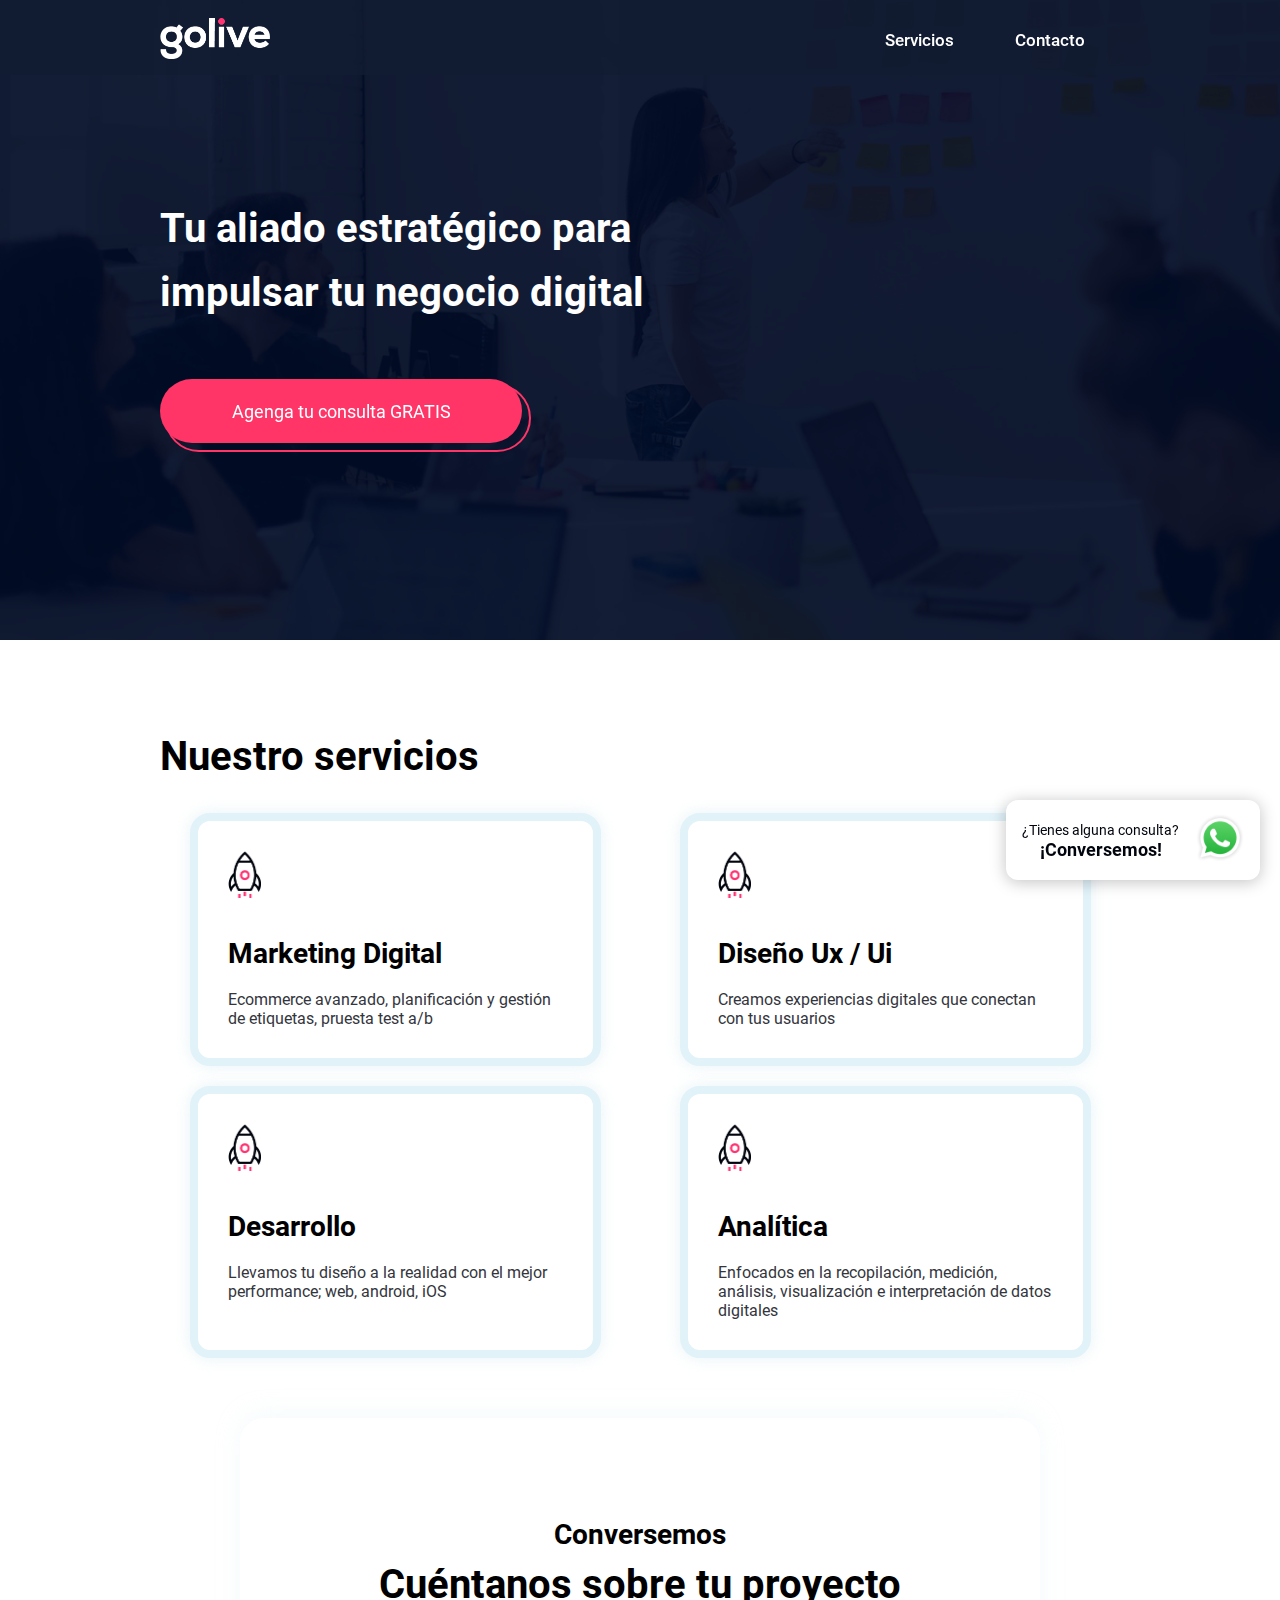
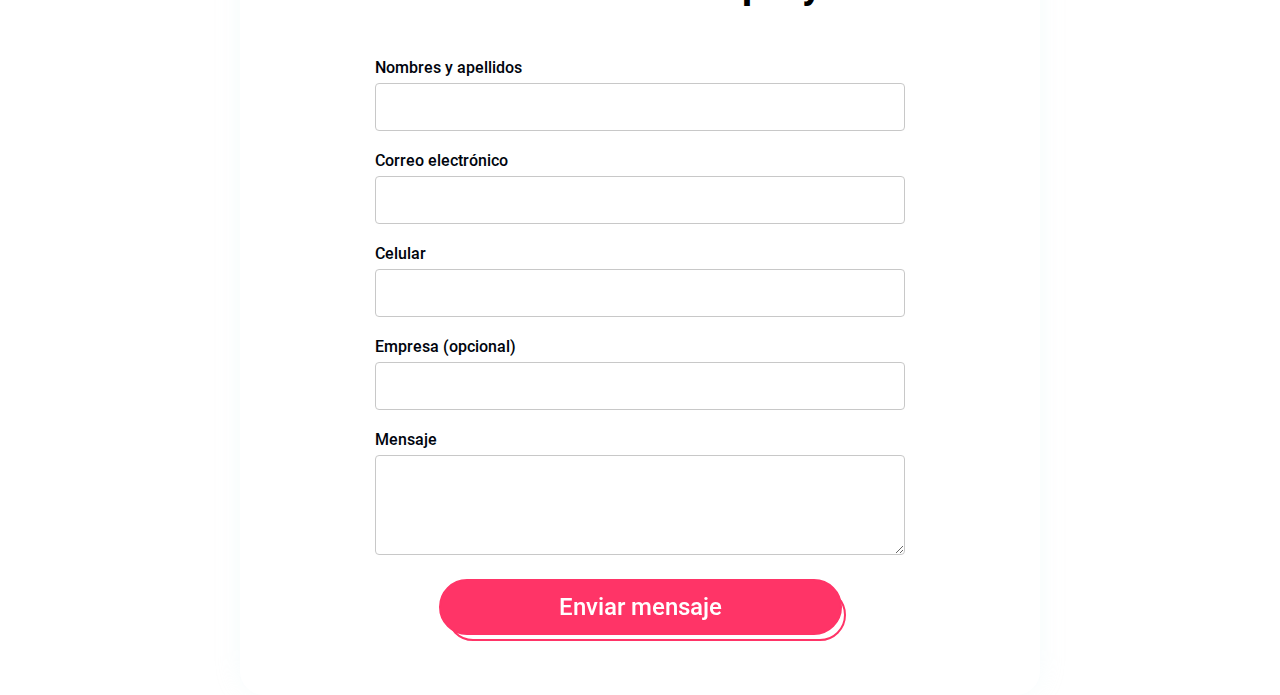
==== commit 5c829fe5: "Auto-generated commit from gatsby" ====
--- a/index.html
+++ b/index.html
@@ -1,4 +1,4 @@
-<!DOCTYPE html><html><head><meta charSet="utf-8"/><meta http-equiv="x-ua-compatible" content="ie=edge"/><meta name="viewport" content="width=device-width, initial-scale=1, shrink-to-fit=no"/><style data-href="/styles.98b9e4a924ef1a307759.css" data-identity="gatsby-global-css">.Header{background-color:rgba(17,27,50,.8);box-sizing:border-box;height:60px;padding-bottom:35px;padding-top:40px;position:fixed;top:0;width:100%;z-index:9999}.Header__content{align-items:center;display:flex;height:100%;justify-content:flex-end;margin:0 auto;max-width:1000px;padding:0 20px}.Header__logo{margin-right:auto;width:109.5px}.Header__logo a{text-decoration:none}.Header__logo img{width:100%}.Header__closeButton{color:#121b33;font-size:30px;position:absolute;right:15px;top:10px;z-index:9999}.Header__openMenu{align-items:center;border:1px solid #fff;border-radius:3px;display:flex;height:36px;justify-content:center;position:absolute;right:10px;top:15px;width:36px;z-index:2}.Header__openMenu svg{color:#fff;font-size:20px}@media (min-width:768px){.Header__openMenu{display:none}}.Header__nav{background-color:#fff;height:100vh;position:absolute;right:-200px;top:0;z-index:9999}@media (min-width:768px){.Header__nav{background-color:transparent;height:auto;position:static;right:inherit;top:inherit}}.Header__nav.is-hidden{right:-200px}.Header__nav.is-visible{right:0}.Header__nav ul{align-items:center;display:flex;flex-direction:column;height:100%;list-style:none;margin:0;padding:40px 0 0;width:200px}@media (min-width:768px){.Header__nav ul{flex-direction:row;padding-top:0;width:auto}}.Header__nav li{border-bottom:1px solid #afafaf;box-sizing:border-box;padding:10px 25px;width:100%}@media (min-width:768px){.Header__nav li{border:none;width:130px}}.Header__nav li a{color:#121b33;font-size:14px;font-weight:500;text-decoration:none}@media (min-width:768px){.Header__nav li a{color:#fff;display:block;font-size:17px}}.MainBanner{align-items:center;background-image:url(/static/nuestro-proceso-237c169623a3d6654518cc7a685be0ca.png);display:flex;height:640px;justify-content:center}.MainBanner__content{align-items:center;color:#fff;display:flex;flex-direction:column;max-width:1000px;padding:0 20px;width:100%}@media (min-width:768px){.MainBanner__content{align-items:flex-start}}.MainBanner h1{font-size:30px;font-weight:700;line-height:1.6;margin:0 0 54px;max-width:500px;text-align:center}@media (min-width:600px){.MainBanner h1{font-size:30px}}@media (min-width:768px){.MainBanner h1{font-size:40px;text-align:left}}.MainBanner__button{background-color:#ff3467;border:none;border-radius:40px;color:#fff;cursor:pointer;font-size:13px;height:50px;position:relative;width:200px;z-index:0}@media (min-width:768px){.MainBanner__button{font-size:24px;font-size:18px;height:64px;width:362px}}.MainBanner__button:before{border:1px solid #ff3467;border-radius:40px;content:"";display:block;font-size:0;height:100%;left:6px;position:absolute;top:7px;width:100%;z-index:0}.Whatsapp{background-color:#fff;border-radius:12px;bottom:20px;box-shadow:0 2px 16px rgba(13,13,21,.25);display:flex;height:70px;justify-content:center;position:fixed;right:20px;width:70px;z-index:9999}@media (min-width:768px){.Whatsapp{height:80px;padding:0 15px;width:254px}}.Whatsapp__text{display:none;flex-direction:column;justify-content:center;padding:10px 15px 10px 0;text-align:center}@media (min-width:768px){.Whatsapp__text{display:flex}}.Whatsapp__text a{color:#00040d;text-decoration:none}.Whatsapp__text span:first-child{font-size:14px;margin-bottom:5px}.Whatsapp__text span:last-child{font-size:18px;font-weight:700}.Whatsapp__icon{align-items:center;display:flex;justify-content:center;width:auto}.Whatsapp__icon img{height:auto;width:50px}.Contact{display:flex;justify-content:center}.Contact__content{background:#fff;border-radius:24px;box-shadow:0 -4px 24px rgba(217,239,245,.25);max-width:800px;padding:100px 20px 60px;width:100%}.Contact h2{font-size:18px;margin:0 0 10px;text-align:center}@media (min-width:768px){.Contact h2{font-size:28px}}.Contact h3{font-size:30px;font-weight:700;margin:10px 0 50px;text-align:center}@media (min-width:768px){.Contact h3{font-size:40px}}.Contact label{display:block;margin-bottom:20px}.Contact form{margin:0 auto;max-width:530px}.Contact__text{color:#00040d;display:block;font-size:16px;font-weight:500;margin-bottom:6px}.Contact__input{background:#fff;border:1px solid #c8c8c8;border-radius:4px;box-sizing:border-box;height:48px;max-width:532px;width:100%}.Contact__input--message{height:100px}.Contact__submitButton{background:#ff3467;border:2px solid #ff3467;border-radius:32px;color:#fff;display:block;font-size:18px;font-weight:500;height:56px;margin:0 auto;max-width:403px;position:relative;width:100%;z-index:5}@media (min-width:768px){.Contact__submitButton{font-size:24px}}.Contact__submitButton:before{border:2px solid #ff3467;border-radius:32px;box-sizing:border-box;content:"";display:block;height:100%;position:absolute;width:100%;z-index:1}@font-face{font-display:swap;font-family:Roboto;font-style:normal;font-weight:400;src:url(/static/roboto-cyrillic-ext-400-normal-493afe7ae8ecfe26880062706f9bc876.woff2) format("woff2"),url(/static/roboto-all-400-normal-376ea5d93f71583052f65de4e0c6a92c.woff) format("woff");unicode-range:U+0460-052f,U+1c80-1c88,U+20b4,U+2de0-2dff,U+a640-a69f,U+fe2e-fe2f}@font-face{font-display:swap;font-family:Roboto;font-style:normal;font-weight:400;src:url([data-uri]) format("woff2"),url(/static/roboto-all-400-normal-376ea5d93f71583052f65de4e0c6a92c.woff) format("woff");unicode-range:U+0400-045f,U+0490-0491,U+04b0-04b1,U+2116}@font-face{font-display:swap;font-family:Roboto;font-style:normal;font-weight:400;src:url([data-uri]) format("woff2"),url(/static/roboto-all-400-normal-376ea5d93f71583052f65de4e0c6a92c.woff) format("woff");unicode-range:U+1f??}@font-face{font-display:swap;font-family:Roboto;font-style:normal;font-weight:400;src:url([data-uri]) format("woff2"),url(/static/roboto-all-400-normal-376ea5d93f71583052f65de4e0c6a92c.woff) format("woff");unicode-range:U+0370-03ff}@font-face{font-display:swap;font-family:Roboto;font-style:normal;font-weight:400;src:url([data-uri]) format("woff2"),url(/static/roboto-all-400-normal-376ea5d93f71583052f65de4e0c6a92c.woff) format("woff");unicode-range:U+0102-0103,U+0110-0111,U+0128-0129,U+0168-0169,U+01a0-01a1,U+01af-01b0,U+1ea0-1ef9,U+20ab}@font-face{font-display:swap;font-family:Roboto;font-style:normal;font-weight:400;src:url(/static/roboto-latin-ext-400-normal-c3dcdbd5bb4d4af80817dc0edc1cd888.woff2) format("woff2"),url(/static/roboto-all-400-normal-376ea5d93f71583052f65de4e0c6a92c.woff) format("woff");unicode-range:U+0100-024f,U+0259,U+1e??,U+2020,U+20a0-20ab,U+20ad-20cf,U+2113,U+2c60-2c7f,U+a720-a7ff}@font-face{font-display:swap;font-family:Roboto;font-style:normal;font-weight:400;src:url(/static/roboto-latin-400-normal-4673b4537a84c7f7a130799aa6af329b.woff2) format("woff2"),url(/static/roboto-all-400-normal-376ea5d93f71583052f65de4e0c6a92c.woff) format("woff");unicode-range:U+00??,U+0131,U+0152-0153,U+02bb-02bc,U+02c6,U+02da,U+02dc,U+2000-206f,U+2074,U+20ac,U+2122,U+2191,U+2193,U+2212,U+2215,U+feff,U+fffd}@font-face{font-display:swap;font-family:Roboto;font-style:normal;font-weight:500;src:url(/static/roboto-cyrillic-ext-500-normal-3e748c93fe6a87bdedaa920647126557.woff2) format("woff2"),url(/static/roboto-all-500-normal-52cb737b682eb9661ee1cb1ea59113ff.woff) format("woff");unicode-range:U+0460-052f,U+1c80-1c88,U+20b4,U+2de0-2dff,U+a640-a69f,U+fe2e-fe2f}@font-face{font-display:swap;font-family:Roboto;font-style:normal;font-weight:500;src:url([data-uri]) format("woff2"),url(/static/roboto-all-500-normal-52cb737b682eb9661ee1cb1ea59113ff.woff) format("woff");unicode-range:U+0400-045f,U+0490-0491,U+04b0-04b1,U+2116}@font-face{font-display:swap;font-family:Roboto;font-style:normal;font-weight:500;src:url([data-uri]) format("woff2"),url(/static/roboto-all-500-normal-52cb737b682eb9661ee1cb1ea59113ff.woff) format("woff");unicode-range:U+1f??}@font-face{font-display:swap;font-family:Roboto;font-style:normal;font-weight:500;src:url([data-uri]) format("woff2"),url(/static/roboto-all-500-normal-52cb737b682eb9661ee1cb1ea59113ff.woff) format("woff");unicode-range:U+0370-03ff}@font-face{font-display:swap;font-family:Roboto;font-style:normal;font-weight:500;src:url([data-uri]) format("woff2"),url(/static/roboto-all-500-normal-52cb737b682eb9661ee1cb1ea59113ff.woff) format("woff");unicode-range:U+0102-0103,U+0110-0111,U+0128-0129,U+0168-0169,U+01a0-01a1,U+01af-01b0,U+1ea0-1ef9,U+20ab}@font-face{font-display:swap;font-family:Roboto;font-style:normal;font-weight:500;src:url(/static/roboto-latin-ext-500-normal-feaff916fd609e310efe2628a9260cfa.woff2) format("woff2"),url(/static/roboto-all-500-normal-52cb737b682eb9661ee1cb1ea59113ff.woff) format("woff");unicode-range:U+0100-024f,U+0259,U+1e??,U+2020,U+20a0-20ab,U+20ad-20cf,U+2113,U+2c60-2c7f,U+a720-a7ff}@font-face{font-display:swap;font-family:Roboto;font-style:normal;font-weight:500;src:url(/static/roboto-latin-500-normal-869888415d0b1a99ae5c7ac7c4575ccf.woff2) format("woff2"),url(/static/roboto-all-500-normal-52cb737b682eb9661ee1cb1ea59113ff.woff) format("woff");unicode-range:U+00??,U+0131,U+0152-0153,U+02bb-02bc,U+02c6,U+02da,U+02dc,U+2000-206f,U+2074,U+20ac,U+2122,U+2191,U+2193,U+2212,U+2215,U+feff,U+fffd}@font-face{font-display:swap;font-family:Roboto;font-style:normal;font-weight:700;src:url(/static/roboto-cyrillic-ext-700-normal-b816cda3107bb21c87e131350878a58b.woff2) format("woff2"),url(/static/roboto-all-700-normal-ef6d1d09b20b877fee4ee89fde70755b.woff) format("woff");unicode-range:U+0460-052f,U+1c80-1c88,U+20b4,U+2de0-2dff,U+a640-a69f,U+fe2e-fe2f}@font-face{font-display:swap;font-family:Roboto;font-style:normal;font-weight:700;src:url([data-uri]) format("woff2"),url(/static/roboto-all-700-normal-ef6d1d09b20b877fee4ee89fde70755b.woff) format("woff");unicode-range:U+0400-045f,U+0490-0491,U+04b0-04b1,U+2116}@font-face{font-display:swap;font-family:Roboto;font-style:normal;font-weight:700;src:url([data-uri]) format("woff2"),url(/static/roboto-all-700-normal-ef6d1d09b20b877fee4ee89fde70755b.woff) format("woff");unicode-range:U+1f??}@font-face{font-display:swap;font-family:Roboto;font-style:normal;font-weight:700;src:url([data-uri]) format("woff2"),url(/static/roboto-all-700-normal-ef6d1d09b20b877fee4ee89fde70755b.woff) format("woff");unicode-range:U+0370-03ff}@font-face{font-display:swap;font-family:Roboto;font-style:normal;font-weight:700;src:url([data-uri]) format("woff2"),url(/static/roboto-all-700-normal-ef6d1d09b20b877fee4ee89fde70755b.woff) format("woff");unicode-range:U+0102-0103,U+0110-0111,U+0128-0129,U+0168-0169,U+01a0-01a1,U+01af-01b0,U+1ea0-1ef9,U+20ab}@font-face{font-display:swap;font-family:Roboto;font-style:normal;font-weight:700;src:url(/static/roboto-latin-ext-700-normal-bcf37d666ce10b3556cd04b17d96d68d.woff2) format("woff2"),url(/static/roboto-all-700-normal-ef6d1d09b20b877fee4ee89fde70755b.woff) format("woff");unicode-range:U+0100-024f,U+0259,U+1e??,U+2020,U+20a0-20ab,U+20ad-20cf,U+2113,U+2c60-2c7f,U+a720-a7ff}@font-face{font-display:swap;font-family:Roboto;font-style:normal;font-weight:700;src:url(/static/roboto-latin-700-normal-0682ca7f74351d42bf73ed1e95572bfe.woff2) format("woff2"),url(/static/roboto-all-700-normal-ef6d1d09b20b877fee4ee89fde70755b.woff) format("woff");unicode-range:U+00??,U+0131,U+0152-0153,U+02bb-02bc,U+02c6,U+02da,U+02dc,U+2000-206f,U+2074,U+20ac,U+2122,U+2191,U+2193,U+2212,U+2215,U+feff,U+fffd}body,html{background-color:#fff;height:100%;margin:0;padding:0;width:100%}body,body *,html,html *{font-family:Roboto,arial}body *,html *{box-sizing:border-box}</style><meta name="generator" content="Gatsby 3.8.1"/><style type="text/css">svg:not(:root).svg-inline--fa {
+<!DOCTYPE html><html><head><meta charSet="utf-8"/><meta http-equiv="x-ua-compatible" content="ie=edge"/><meta name="viewport" content="width=device-width, initial-scale=1, shrink-to-fit=no"/><style data-href="/styles.5afe1e6fb3ea572e4875.css" data-identity="gatsby-global-css">.Header{background-color:rgba(17,27,50,.8);box-sizing:border-box;height:60px;padding-bottom:35px;padding-top:40px;position:fixed;top:0;width:100%;z-index:9999}.Header__content{align-items:center;display:flex;height:100%;justify-content:flex-end;margin:0 auto;max-width:1000px;padding:0 20px}.Header__logo{margin-right:auto;width:109.5px}.Header__logo a{text-decoration:none}.Header__logo img{width:100%}.Header__closeButton{color:#121b33;font-size:30px;position:absolute;right:15px;top:10px;z-index:9999}.Header__openMenu{align-items:center;border:1px solid #fff;border-radius:3px;display:flex;height:36px;justify-content:center;position:absolute;right:10px;top:15px;width:36px;z-index:2}.Header__openMenu svg{color:#fff;font-size:20px}@media (min-width:768px){.Header__openMenu{display:none}}.Header__nav{background-color:#fff;height:100vh;position:absolute;right:-200px;top:0;z-index:9999}@media (min-width:768px){.Header__nav{background-color:transparent;height:auto;position:static;right:inherit;top:inherit}}.Header__nav.is-hidden{right:-200px}.Header__nav.is-visible{right:0}.Header__nav ul{align-items:center;display:flex;flex-direction:column;height:100%;list-style:none;margin:0;padding:40px 0 0;width:200px}@media (min-width:768px){.Header__nav ul{flex-direction:row;padding-top:0;width:auto}}.Header__nav li{border-bottom:1px solid #afafaf;box-sizing:border-box;padding:10px 25px;width:100%}@media (min-width:768px){.Header__nav li{border:none;width:130px}}.Header__nav li a{color:#121b33;font-size:14px;font-weight:500;text-decoration:none}@media (min-width:768px){.Header__nav li a{color:#fff;display:block;font-size:17px}}.MainBanner{align-items:center;background-image:url(/static/nuestro-proceso-237c169623a3d6654518cc7a685be0ca.png);display:flex;height:640px;justify-content:center}.MainBanner__content{align-items:center;color:#fff;display:flex;flex-direction:column;max-width:1000px;padding:0 20px;width:100%}@media (min-width:768px){.MainBanner__content{align-items:flex-start}}.MainBanner h1{font-size:30px;font-weight:700;line-height:1.6;margin:0 0 54px;max-width:500px;text-align:center}@media (min-width:600px){.MainBanner h1{font-size:30px}}@media (min-width:768px){.MainBanner h1{font-size:40px;text-align:left}}.MainBanner__button{align-items:center;background-color:#ff3467;border:none;border-radius:40px;color:#fff;cursor:pointer;display:block;display:flex;font-size:13px;height:50px;justify-content:center;position:relative;text-decoration:none;-webkit-transform-style:preserve-3d;transform-style:preserve-3d;width:200px;z-index:2}@media (min-width:768px){.MainBanner__button{font-size:24px;font-size:18px;height:64px;width:362px}}.MainBanner__button:before{border:2px solid #ff3467;border-radius:40px;content:"";display:block;font-size:0;height:100%;left:5px;position:absolute;top:5px;-webkit-transform:translateZ(-1px);transform:translateZ(-1px);width:100%;z-index:-1}.OurServices__content{margin:0 auto;max-width:1000px;padding:60px 20px}.OurServices h2{font-size:30px;font-weight:700}@media (min-width:768px){.OurServices h2{font-size:40px}}.OurServices__list{grid-gap:20px;display:grid;grid-template-columns:repeat(1,1fr)}@media (min-width:600px){.OurServices__list{grid-template-columns:repeat(2,1fr)}}.ServiceItem{background:#fff;border:8px solid #e1f2f9;border-radius:20px;box-shadow:0 0 16px rgba(198,225,236,.4);box-sizing:border-box;margin:0 auto;max-width:411px;padding:30px}.ServiceItem__icon{height:auto;margin-bottom:15px;width:33.5px}@media (min-width:600px){.ServiceItem__icon{margin-bottom:35px}}.ServiceItem__name{font-size:28px;font-weight:700;margin-bottom:20px}.ServiceItem__description{color:#33353c;font-size:16px}.Whatsapp{background-color:#fff;border-radius:12px;bottom:20px;box-shadow:0 2px 16px rgba(13,13,21,.25);display:flex;height:70px;justify-content:center;position:fixed;right:20px;width:70px;z-index:9999}@media (min-width:768px){.Whatsapp{height:80px;padding:0 15px;width:254px}}.Whatsapp__text{display:none;flex-direction:column;justify-content:center;padding:10px 15px 10px 0;text-align:center}@media (min-width:768px){.Whatsapp__text{display:flex}}.Whatsapp__text a{color:#00040d;text-decoration:none}.Whatsapp__text span:first-child{font-size:14px;margin-bottom:5px}.Whatsapp__text span:last-child{font-size:18px;font-weight:700}.Whatsapp__icon{align-items:center;display:flex;justify-content:center;width:auto}.Whatsapp__icon img{height:auto;width:50px}.Contact{display:flex;justify-content:center}.Contact__content{background:#fff;border-radius:24px;box-shadow:0 -4px 24px rgba(217,239,245,.25);max-width:800px;padding:100px 20px 60px;width:100%}.Contact h2{font-size:18px;margin:0 0 10px;text-align:center}@media (min-width:768px){.Contact h2{font-size:28px}}.Contact h3{font-size:30px;font-weight:700;margin:10px 0 50px;text-align:center}@media (min-width:768px){.Contact h3{font-size:40px}}.Contact label{display:block;margin-bottom:20px}.Contact form{margin:0 auto;max-width:530px}.Contact__text{color:#00040d;display:block;font-size:16px;font-weight:500;margin-bottom:6px}.Contact__input{background:#fff;border:1px solid #c8c8c8;border-radius:4px;box-sizing:border-box;height:48px;max-width:532px;width:100%}.Contact__input--message{height:100px}.Contact__submitButton{background:#ff3467;border:2px solid #ff3467;border-radius:32px;color:#fff;display:block;font-size:18px;font-weight:500;height:56px;margin:0 auto;max-width:403px;position:relative;-webkit-transform-style:preserve-3d;transform-style:preserve-3d;width:100%;z-index:2}@media (min-width:768px){.Contact__submitButton{font-size:24px}}.Contact__submitButton:before{border:2px solid #ff3467;border-radius:32px;box-sizing:border-box;content:"";display:block;height:100%;left:6px;position:absolute;top:8px;-webkit-transform:translateZ(-1px);transform:translateZ(-1px);width:100%;z-index:-1}@font-face{font-display:swap;font-family:Roboto;font-style:normal;font-weight:400;src:url(/static/roboto-cyrillic-ext-400-normal-493afe7ae8ecfe26880062706f9bc876.woff2) format("woff2"),url(/static/roboto-all-400-normal-376ea5d93f71583052f65de4e0c6a92c.woff) format("woff");unicode-range:U+0460-052f,U+1c80-1c88,U+20b4,U+2de0-2dff,U+a640-a69f,U+fe2e-fe2f}@font-face{font-display:swap;font-family:Roboto;font-style:normal;font-weight:400;src:url([data-uri]) format("woff2"),url(/static/roboto-all-400-normal-376ea5d93f71583052f65de4e0c6a92c.woff) format("woff");unicode-range:U+0400-045f,U+0490-0491,U+04b0-04b1,U+2116}@font-face{font-display:swap;font-family:Roboto;font-style:normal;font-weight:400;src:url([data-uri]) format("woff2"),url(/static/roboto-all-400-normal-376ea5d93f71583052f65de4e0c6a92c.woff) format("woff");unicode-range:U+1f??}@font-face{font-display:swap;font-family:Roboto;font-style:normal;font-weight:400;src:url([data-uri]) format("woff2"),url(/static/roboto-all-400-normal-376ea5d93f71583052f65de4e0c6a92c.woff) format("woff");unicode-range:U+0370-03ff}@font-face{font-display:swap;font-family:Roboto;font-style:normal;font-weight:400;src:url([data-uri]) format("woff2"),url(/static/roboto-all-400-normal-376ea5d93f71583052f65de4e0c6a92c.woff) format("woff");unicode-range:U+0102-0103,U+0110-0111,U+0128-0129,U+0168-0169,U+01a0-01a1,U+01af-01b0,U+1ea0-1ef9,U+20ab}@font-face{font-display:swap;font-family:Roboto;font-style:normal;font-weight:400;src:url(/static/roboto-latin-ext-400-normal-c3dcdbd5bb4d4af80817dc0edc1cd888.woff2) format("woff2"),url(/static/roboto-all-400-normal-376ea5d93f71583052f65de4e0c6a92c.woff) format("woff");unicode-range:U+0100-024f,U+0259,U+1e??,U+2020,U+20a0-20ab,U+20ad-20cf,U+2113,U+2c60-2c7f,U+a720-a7ff}@font-face{font-display:swap;font-family:Roboto;font-style:normal;font-weight:400;src:url(/static/roboto-latin-400-normal-4673b4537a84c7f7a130799aa6af329b.woff2) format("woff2"),url(/static/roboto-all-400-normal-376ea5d93f71583052f65de4e0c6a92c.woff) format("woff");unicode-range:U+00??,U+0131,U+0152-0153,U+02bb-02bc,U+02c6,U+02da,U+02dc,U+2000-206f,U+2074,U+20ac,U+2122,U+2191,U+2193,U+2212,U+2215,U+feff,U+fffd}@font-face{font-display:swap;font-family:Roboto;font-style:normal;font-weight:500;src:url(/static/roboto-cyrillic-ext-500-normal-3e748c93fe6a87bdedaa920647126557.woff2) format("woff2"),url(/static/roboto-all-500-normal-52cb737b682eb9661ee1cb1ea59113ff.woff) format("woff");unicode-range:U+0460-052f,U+1c80-1c88,U+20b4,U+2de0-2dff,U+a640-a69f,U+fe2e-fe2f}@font-face{font-display:swap;font-family:Roboto;font-style:normal;font-weight:500;src:url([data-uri]) format("woff2"),url(/static/roboto-all-500-normal-52cb737b682eb9661ee1cb1ea59113ff.woff) format("woff");unicode-range:U+0400-045f,U+0490-0491,U+04b0-04b1,U+2116}@font-face{font-display:swap;font-family:Roboto;font-style:normal;font-weight:500;src:url([data-uri]) format("woff2"),url(/static/roboto-all-500-normal-52cb737b682eb9661ee1cb1ea59113ff.woff) format("woff");unicode-range:U+1f??}@font-face{font-display:swap;font-family:Roboto;font-style:normal;font-weight:500;src:url([data-uri]) format("woff2"),url(/static/roboto-all-500-normal-52cb737b682eb9661ee1cb1ea59113ff.woff) format("woff");unicode-range:U+0370-03ff}@font-face{font-display:swap;font-family:Roboto;font-style:normal;font-weight:500;src:url([data-uri]) format("woff2"),url(/static/roboto-all-500-normal-52cb737b682eb9661ee1cb1ea59113ff.woff) format("woff");unicode-range:U+0102-0103,U+0110-0111,U+0128-0129,U+0168-0169,U+01a0-01a1,U+01af-01b0,U+1ea0-1ef9,U+20ab}@font-face{font-display:swap;font-family:Roboto;font-style:normal;font-weight:500;src:url(/static/roboto-latin-ext-500-normal-feaff916fd609e310efe2628a9260cfa.woff2) format("woff2"),url(/static/roboto-all-500-normal-52cb737b682eb9661ee1cb1ea59113ff.woff) format("woff");unicode-range:U+0100-024f,U+0259,U+1e??,U+2020,U+20a0-20ab,U+20ad-20cf,U+2113,U+2c60-2c7f,U+a720-a7ff}@font-face{font-display:swap;font-family:Roboto;font-style:normal;font-weight:500;src:url(/static/roboto-latin-500-normal-869888415d0b1a99ae5c7ac7c4575ccf.woff2) format("woff2"),url(/static/roboto-all-500-normal-52cb737b682eb9661ee1cb1ea59113ff.woff) format("woff");unicode-range:U+00??,U+0131,U+0152-0153,U+02bb-02bc,U+02c6,U+02da,U+02dc,U+2000-206f,U+2074,U+20ac,U+2122,U+2191,U+2193,U+2212,U+2215,U+feff,U+fffd}@font-face{font-display:swap;font-family:Roboto;font-style:normal;font-weight:700;src:url(/static/roboto-cyrillic-ext-700-normal-b816cda3107bb21c87e131350878a58b.woff2) format("woff2"),url(/static/roboto-all-700-normal-ef6d1d09b20b877fee4ee89fde70755b.woff) format("woff");unicode-range:U+0460-052f,U+1c80-1c88,U+20b4,U+2de0-2dff,U+a640-a69f,U+fe2e-fe2f}@font-face{font-display:swap;font-family:Roboto;font-style:normal;font-weight:700;src:url([data-uri]) format("woff2"),url(/static/roboto-all-700-normal-ef6d1d09b20b877fee4ee89fde70755b.woff) format("woff");unicode-range:U+0400-045f,U+0490-0491,U+04b0-04b1,U+2116}@font-face{font-display:swap;font-family:Roboto;font-style:normal;font-weight:700;src:url([data-uri]) format("woff2"),url(/static/roboto-all-700-normal-ef6d1d09b20b877fee4ee89fde70755b.woff) format("woff");unicode-range:U+1f??}@font-face{font-display:swap;font-family:Roboto;font-style:normal;font-weight:700;src:url([data-uri]) format("woff2"),url(/static/roboto-all-700-normal-ef6d1d09b20b877fee4ee89fde70755b.woff) format("woff");unicode-range:U+0370-03ff}@font-face{font-display:swap;font-family:Roboto;font-style:normal;font-weight:700;src:url([data-uri]) format("woff2"),url(/static/roboto-all-700-normal-ef6d1d09b20b877fee4ee89fde70755b.woff) format("woff");unicode-range:U+0102-0103,U+0110-0111,U+0128-0129,U+0168-0169,U+01a0-01a1,U+01af-01b0,U+1ea0-1ef9,U+20ab}@font-face{font-display:swap;font-family:Roboto;font-style:normal;font-weight:700;src:url(/static/roboto-latin-ext-700-normal-bcf37d666ce10b3556cd04b17d96d68d.woff2) format("woff2"),url(/static/roboto-all-700-normal-ef6d1d09b20b877fee4ee89fde70755b.woff) format("woff");unicode-range:U+0100-024f,U+0259,U+1e??,U+2020,U+20a0-20ab,U+20ad-20cf,U+2113,U+2c60-2c7f,U+a720-a7ff}@font-face{font-display:swap;font-family:Roboto;font-style:normal;font-weight:700;src:url(/static/roboto-latin-700-normal-0682ca7f74351d42bf73ed1e95572bfe.woff2) format("woff2"),url(/static/roboto-all-700-normal-ef6d1d09b20b877fee4ee89fde70755b.woff) format("woff");unicode-range:U+00??,U+0131,U+0152-0153,U+02bb-02bc,U+02c6,U+02da,U+02dc,U+2000-206f,U+2074,U+20ac,U+2122,U+2191,U+2193,U+2212,U+2215,U+feff,U+fffd}body,html{background-color:#fff;height:100%;margin:0;padding:0;width:100%}body,body *,html,html *{font-family:Roboto,arial}body *,html *{box-sizing:border-box}</style><meta name="generator" content="Gatsby 3.8.1"/><style type="text/css">svg:not(:root).svg-inline--fa {
   overflow: visible;
 }
 
@@ -449,20 +449,6 @@
 
 .fad.fa-inverse {
   color: #fff;
-}</style><style>.gatsby-image-wrapper{position:relative;overflow:hidden}.gatsby-image-wrapper img{bottom:0;height:100%;left:0;margin:0;max-width:none;padding:0;position:absolute;right:0;top:0;width:100%;object-fit:cover}.gatsby-image-wrapper [data-main-image]{opacity:0;transform:translateZ(0);transition:opacity .25s linear;will-change:opacity}.gatsby-image-wrapper-constrained{display:inline-block;vertical-align:top}</style><noscript><style>.gatsby-image-wrapper noscript [data-main-image]{opacity:1!important}.gatsby-image-wrapper [data-placeholder-image]{opacity:0!important}</style></noscript><script type="module">const e="undefined"!=typeof HTMLImageElement&&"loading"in HTMLImageElement.prototype;e&&document.body.addEventListener("load",(function(e){if(void 0===e.target.dataset.mainImage)return;if(void 0===e.target.dataset.gatsbyImageSsr)return;const t=e.target;let a=null,n=t;for(;null===a&&n;)void 0!==n.parentNode.dataset.gatsbyImageWrapper&&(a=n.parentNode),n=n.parentNode;const o=a.querySelector("[data-placeholder-image]"),r=new Image;r.src=t.currentSrc,r.decode().catch((()=>{})).then((()=>{t.style.opacity=1,o&&(o.style.opacity=0,o.style.transition="opacity 500ms linear")}))}),!0);</script><link rel="preconnect" href="https://www.google-analytics.com"/><link rel="dns-prefetch" href="https://www.google-analytics.com"/><title data-react-helmet="true"></title><link rel="sitemap" type="application/xml" href="/sitemap/sitemap-index.xml"/><link rel="icon" href="/favicon-32x32.png?v=53aa06cf17e4239d0dba6ffd09854e02" type="image/png"/><link rel="manifest" href="/manifest.webmanifest" crossorigin="anonymous"/><link rel="apple-touch-icon" sizes="48x48" href="/icons/icon-48x48.png?v=53aa06cf17e4239d0dba6ffd09854e02"/><link rel="apple-touch-icon" sizes="72x72" href="/icons/icon-72x72.png?v=53aa06cf17e4239d0dba6ffd09854e02"/><link rel="apple-touch-icon" sizes="96x96" href="/icons/icon-96x96.png?v=53aa06cf17e4239d0dba6ffd09854e02"/><link rel="apple-touch-icon" sizes="144x144" href="/icons/icon-144x144.png?v=53aa06cf17e4239d0dba6ffd09854e02"/><link rel="apple-touch-icon" sizes="192x192" href="/icons/icon-192x192.png?v=53aa06cf17e4239d0dba6ffd09854e02"/><link rel="apple-touch-icon" sizes="256x256" href="/icons/icon-256x256.png?v=53aa06cf17e4239d0dba6ffd09854e02"/><link rel="apple-touch-icon" sizes="384x384" href="/icons/icon-384x384.png?v=53aa06cf17e4239d0dba6ffd09854e02"/><link rel="apple-touch-icon" sizes="512x512" href="/icons/icon-512x512.png?v=53aa06cf17e4239d0dba6ffd09854e02"/><link as="script" rel="preload" href="/webpack-runtime-6f8d37f667929796ee5b.js"/><link as="script" rel="preload" href="/framework-b7e53f9a6eadbe6f09b3.js"/><link as="script" rel="preload" href="/app-5768b5fa881c9997fa19.js"/><link as="script" rel="preload" href="/cb1608f2-f2ae994856b74901ac6b.js"/><link as="script" rel="preload" href="/component---src-pages-index-js-cee8928ee94a15aa7836.js"/><link as="fetch" rel="preload" href="/page-data/index/page-data.json" crossorigin="anonymous"/><link as="fetch" rel="preload" href="/page-data/app-data.json" crossorigin="anonymous"/></head><body><div id="___gatsby"><div style="outline:none" tabindex="-1" id="gatsby-focus-wrapper"><main><header class="Header"><div class="Header__content"><div class="Header__logo"><a href="/"><img src="[data-uri]" alt="GoLive Global"/></a></div><div class="Header__openMenu"><svg aria-hidden="true" focusable="false" data-prefix="fas" data-icon="bars" class="svg-inline--fa fa-bars fa-w-14 " role="img" xmlns="http://www.w3.org/2000/svg" viewBox="0 0 448 512"><path fill="currentColor" d="M16 132h416c8.837 0 16-7.163 16-16V76c0-8.837-7.163-16-16-16H16C7.163 60 0 67.163 0 76v40c0 8.837 7.163 16 16 16zm0 160h416c8.837 0 16-7.163 16-16v-40c0-8.837-7.163-16-16-16H16c-8.837 0-16 7.163-16 16v40c0 8.837 7.163 16 16 16zm0 160h416c8.837 0 16-7.163 16-16v-40c0-8.837-7.163-16-16-16H16c-8.837 0-16 7.163-16 16v40c0 8.837 7.163 16 16 16z"></path></svg></div><nav class="Header__nav "><ul><li><a href="#contact">Contacto</a></li></ul></nav></div></header><div class="MainBanner"><div class="MainBanner__content"><h1>Tu aliado estratégico para impulsar tu negocio digital </h1><button class="MainBanner__button">Agenga tu consulta GRATIS</button></div></div><div class="Whatsapp"><div class="Whatsapp__text"><a href="https://api.whatsapp.com/send?phone=+51966955203&amp;text=Quiero%20informaci%C3%B3n%20sobre" target="_blank"><span>¿Tienes alguna consulta?</span><span>¡Conversemos!</span></a></div><div class="Whatsapp__icon"><a href="https://api.whatsapp.com/send?phone=+51966955203&amp;text=Quiero%20informaci%C3%B3n%20sobre" target="_blank"><img src="/static/whatsapp-icon-586881de9f1cd8da02521dc94b785108.png" alt="Contáctanos"/></a></div></div><div class="Contact" id="contact"><div class="Contact__content"><h2>Conversemos</h2><h3>Cuéntanos sobre tu proyecto</h3><form action="https://submit-form.com/ZItxcAcZ"><label><span class="Contact__text">Nombres y apellidos</span><input type="text" class="Contact__input" name="fullname" id="fullname" required=""/></label><label><span class="Contact__text">Correo electrónico</span><input type="email" class="Contact__input" name="email" id="email" required=""/></label><label><span class="Contact__text">Celular</span><input type="tel" class="Contact__input" name="telephone" id="telephone"/></label><label><span class="Contact__text">Empresa (opcional)</span><input type="text" class="Contact__input" name="company" id="company"/></label><label><span class="Contact__text">Mensaje</span><textarea class="Contact__input Contact__input--message" name="message" id="message" rows="5" required=""></textarea></label><button class="Contact__submitButton" type="submit">Enviar mensaje</button></form></div></div></main></div><div id="gatsby-announcer" style="position:absolute;top:0;width:1px;height:1px;padding:0;overflow:hidden;clip:rect(0, 0, 0, 0);white-space:nowrap;border:0" aria-live="assertive" aria-atomic="true"></div></div><script>
-  
-  
-  if(true) {
-    (function(i,s,o,g,r,a,m){i['GoogleAnalyticsObject']=r;i[r]=i[r]||function(){
-    (i[r].q=i[r].q||[]).push(arguments)},i[r].l=1*new Date();a=s.createElement(o),
-    m=s.getElementsByTagName(o)[0];a.async=1;a.src=g;m.parentNode.insertBefore(a,m)
-    })(window,document,'script','https://www.google-analytics.com/analytics.js','ga');
-  }
-  if (typeof ga === "function") {
-    ga('create', '277784922', 'auto', {});
-      
-      
-      
-      
-      
-      }</script><script id="gatsby-script-loader">/*<![CDATA[*/window.pagePath="/";/*]]>*/</script><script id="gatsby-chunk-mapping">/*<![CDATA[*/window.___chunkMapping={"polyfill":["/polyfill-8dc7517291934f1a414a.js"],"app":["/app-5768b5fa881c9997fa19.js"],"component---src-pages-404-js":["/component---src-pages-404-js-ee0795e7ed0a4928ebec.js"],"component---src-pages-index-demo-js":["/component---src-pages-index-demo-js-7538d4fc1c62069d89ab.js"],"component---src-pages-index-js":["/component---src-pages-index-js-cee8928ee94a15aa7836.js"],"component---src-pages-services-js":["/component---src-pages-services-js-3e8d26a16665728f06b1.js"]};/*]]>*/</script><script src="/polyfill-8dc7517291934f1a414a.js" nomodule=""></script><script src="/component---src-pages-index-js-cee8928ee94a15aa7836.js" async=""></script><script src="/cb1608f2-f2ae994856b74901ac6b.js" async=""></script><script src="/app-5768b5fa881c9997fa19.js" async=""></script><script src="/framework-b7e53f9a6eadbe6f09b3.js" async=""></script><script src="/webpack-runtime-6f8d37f667929796ee5b.js" async=""></script></body></html>+}</style><style>.gatsby-image-wrapper{position:relative;overflow:hidden}.gatsby-image-wrapper img{bottom:0;height:100%;left:0;margin:0;max-width:none;padding:0;position:absolute;right:0;top:0;width:100%;object-fit:cover}.gatsby-image-wrapper [data-main-image]{opacity:0;transform:translateZ(0);transition:opacity .25s linear;will-change:opacity}.gatsby-image-wrapper-constrained{display:inline-block;vertical-align:top}</style><noscript><style>.gatsby-image-wrapper noscript [data-main-image]{opacity:1!important}.gatsby-image-wrapper [data-placeholder-image]{opacity:0!important}</style></noscript><script type="module">const e="undefined"!=typeof HTMLImageElement&&"loading"in HTMLImageElement.prototype;e&&document.body.addEventListener("load",(function(e){if(void 0===e.target.dataset.mainImage)return;if(void 0===e.target.dataset.gatsbyImageSsr)return;const t=e.target;let a=null,n=t;for(;null===a&&n;)void 0!==n.parentNode.dataset.gatsbyImageWrapper&&(a=n.parentNode),n=n.parentNode;const o=a.querySelector("[data-placeholder-image]"),r=new Image;r.src=t.currentSrc,r.decode().catch((()=>{})).then((()=>{t.style.opacity=1,o&&(o.style.opacity=0,o.style.transition="opacity 500ms linear")}))}),!0);</script><title data-react-helmet="true"></title><link rel="sitemap" type="application/xml" href="/sitemap/sitemap-index.xml"/><link rel="icon" href="/favicon-32x32.png?v=53aa06cf17e4239d0dba6ffd09854e02" type="image/png"/><link rel="manifest" href="/manifest.webmanifest" crossorigin="anonymous"/><link rel="apple-touch-icon" sizes="48x48" href="/icons/icon-48x48.png?v=53aa06cf17e4239d0dba6ffd09854e02"/><link rel="apple-touch-icon" sizes="72x72" href="/icons/icon-72x72.png?v=53aa06cf17e4239d0dba6ffd09854e02"/><link rel="apple-touch-icon" sizes="96x96" href="/icons/icon-96x96.png?v=53aa06cf17e4239d0dba6ffd09854e02"/><link rel="apple-touch-icon" sizes="144x144" href="/icons/icon-144x144.png?v=53aa06cf17e4239d0dba6ffd09854e02"/><link rel="apple-touch-icon" sizes="192x192" href="/icons/icon-192x192.png?v=53aa06cf17e4239d0dba6ffd09854e02"/><link rel="apple-touch-icon" sizes="256x256" href="/icons/icon-256x256.png?v=53aa06cf17e4239d0dba6ffd09854e02"/><link rel="apple-touch-icon" sizes="384x384" href="/icons/icon-384x384.png?v=53aa06cf17e4239d0dba6ffd09854e02"/><link rel="apple-touch-icon" sizes="512x512" href="/icons/icon-512x512.png?v=53aa06cf17e4239d0dba6ffd09854e02"/><script data-gatsby="web-vitals-polyfill">
+              !function(){var e,t,n,i,r={passive:!0,capture:!0},a=new Date,o=function(){i=[],t=-1,e=null,f(addEventListener)},c=function(i,r){e||(e=r,t=i,n=new Date,f(removeEventListener),u())},u=function(){if(t>=0&&t<n-a){var r={entryType:"first-input",name:e.type,target:e.target,cancelable:e.cancelable,startTime:e.timeStamp,processingStart:e.timeStamp+t};i.forEach((function(e){e(r)})),i=[]}},s=function(e){if(e.cancelable){var t=(e.timeStamp>1e12?new Date:performance.now())-e.timeStamp;"pointerdown"==e.type?function(e,t){var n=function(){c(e,t),a()},i=function(){a()},a=function(){removeEventListener("pointerup",n,r),removeEventListener("pointercancel",i,r)};addEventListener("pointerup",n,r),addEventListener("pointercancel",i,r)}(t,e):c(t,e)}},f=function(e){["mousedown","keydown","touchstart","pointerdown"].forEach((function(t){return e(t,s,r)}))},p="hidden"===document.visibilityState?0:1/0;addEventListener("visibilitychange",(function e(t){"hidden"===document.visibilityState&&(p=t.timeStamp,removeEventListener("visibilitychange",e,!0))}),!0);o(),self.webVitals={firstInputPolyfill:function(e){i.push(e),u()},resetFirstInputPolyfill:o,get firstHiddenTime(){return p}}}();
+            </script><script>window.dataLayer = window.dataLayer || [];window.dataLayer.push({"platform":"gatsby"}); (function(w,d,s,l,i){w[l]=w[l]||[];w[l].push({'gtm.start': new Date().getTime(),event:'gtm.js'});var f=d.getElementsByTagName(s)[0], j=d.createElement(s),dl=l!='dataLayer'?'&l='+l:'';j.async=true;j.src= 'https://www.googletagmanager.com/gtm.js?id='+i+dl+'';f.parentNode.insertBefore(j,f); })(window,document,'script','dataLayer', 'GTM-MZBMSGP');</script><link as="script" rel="preload" href="/webpack-runtime-e7ef3a103b7027c30e1a.js"/><link as="script" rel="preload" href="/framework-b7e53f9a6eadbe6f09b3.js"/><link as="script" rel="preload" href="/app-72eb6339d18589b1a179.js"/><link as="script" rel="preload" href="/cb1608f2-f2ae994856b74901ac6b.js"/><link as="script" rel="preload" href="/component---src-pages-index-js-b6aa289c84b48ed38460.js"/><link as="fetch" rel="preload" href="/page-data/index/page-data.json" crossorigin="anonymous"/><link as="fetch" rel="preload" href="/page-data/app-data.json" crossorigin="anonymous"/></head><body><noscript><iframe src="https://www.googletagmanager.com/ns.html?id=GTM-MZBMSGP" height="0" width="0" style="display: none; visibility: hidden" aria-hidden="true"></iframe></noscript><div id="___gatsby"><div style="outline:none" tabindex="-1" id="gatsby-focus-wrapper"><main><header class="Header"><div class="Header__content"><div class="Header__logo"><a href="/"><img src="[data-uri]" alt="GoLive Global"/></a></div><div class="Header__openMenu"><svg aria-hidden="true" focusable="false" data-prefix="fas" data-icon="bars" class="svg-inline--fa fa-bars fa-w-14 " role="img" xmlns="http://www.w3.org/2000/svg" viewBox="0 0 448 512"><path fill="currentColor" d="M16 132h416c8.837 0 16-7.163 16-16V76c0-8.837-7.163-16-16-16H16C7.163 60 0 67.163 0 76v40c0 8.837 7.163 16 16 16zm0 160h416c8.837 0 16-7.163 16-16v-40c0-8.837-7.163-16-16-16H16c-8.837 0-16 7.163-16 16v40c0 8.837 7.163 16 16 16zm0 160h416c8.837 0 16-7.163 16-16v-40c0-8.837-7.163-16-16-16H16c-8.837 0-16 7.163-16 16v40c0 8.837 7.163 16 16 16z"></path></svg></div><nav class="Header__nav "><ul><li><a href="#services">Servicios</a></li><li><a href="#contact">Contacto</a></li></ul></nav></div></header><div class="MainBanner"><div class="MainBanner__content"><h1>Tu aliado estratégico para impulsar tu negocio digital </h1><a href="#contact" class="MainBanner__button">Agenga tu consulta GRATIS</a></div></div><div class="Whatsapp"><div class="Whatsapp__text"><a href="https://api.whatsapp.com/send?phone=+51966955203&amp;text=Quiero%20informaci%C3%B3n%20sobre" target="_blank"><span>¿Tienes alguna consulta?</span><span>¡Conversemos!</span></a></div><div class="Whatsapp__icon"><a href="https://api.whatsapp.com/send?phone=+51966955203&amp;text=Quiero%20informaci%C3%B3n%20sobre" target="_blank"><img src="/static/whatsapp-icon-586881de9f1cd8da02521dc94b785108.png" alt="Contáctanos"/></a></div></div><div class="OurServices" id="services"><div class="OurServices__content"><h2>Nuestro servicios</h2><div class="OurServices__list"><div class="ServiceItem"><img class="ServiceItem__icon" src="[data-uri]" alt="Marketing Digital"/><div class="ServiceItem__name">Marketing Digital</div><div class="ServiceItem__description">Ecommerce avanzado, planificación y gestión de etiquetas, pruesta test a/b</div></div><div class="ServiceItem"><img class="ServiceItem__icon" src="[data-uri]" alt="Marketing Digital"/><div class="ServiceItem__name">Diseño Ux / Ui</div><div class="ServiceItem__description">Creamos experiencias digitales que conectan con tus usuarios</div></div><div class="ServiceItem"><img class="ServiceItem__icon" src="[data-uri]" alt="Marketing Digital"/><div class="ServiceItem__name">Desarrollo</div><div class="ServiceItem__description">Llevamos tu diseño a la realidad con el mejor performance; web, android, iOS</div></div><div class="ServiceItem"><img class="ServiceItem__icon" src="[data-uri]" alt="Marketing Digital"/><div class="ServiceItem__name">Analítica</div><div class="ServiceItem__description">Enfocados en la recopilación, medición, análisis, visualización e interpretación de datos digitales</div></div></div></div></div><div class="Contact" id="contact"><div class="Contact__content"><h2>Conversemos</h2><h3>Cuéntanos sobre tu proyecto</h3><form action="https://submit-form.com/ZItxcAcZ"><label><span class="Contact__text">Nombres y apellidos</span><input type="text" class="Contact__input" name="fullname" id="fullname" required=""/></label><label><span class="Contact__text">Correo electrónico</span><input type="email" class="Contact__input" name="email" id="email" required=""/></label><label><span class="Contact__text">Celular</span><input type="tel" class="Contact__input" name="telephone" id="telephone"/></label><label><span class="Contact__text">Empresa (opcional)</span><input type="text" class="Contact__input" name="company" id="company"/></label><label><span class="Contact__text">Mensaje</span><textarea class="Contact__input Contact__input--message" name="message" id="message" rows="5" required=""></textarea></label><button class="Contact__submitButton" type="submit">Enviar mensaje</button></form></div></div></main></div><div id="gatsby-announcer" style="position:absolute;top:0;width:1px;height:1px;padding:0;overflow:hidden;clip:rect(0, 0, 0, 0);white-space:nowrap;border:0" aria-live="assertive" aria-atomic="true"></div></div><script id="gatsby-script-loader">/*<![CDATA[*/window.pagePath="/";/*]]>*/</script><script id="gatsby-chunk-mapping">/*<![CDATA[*/window.___chunkMapping={"polyfill":["/polyfill-8dc7517291934f1a414a.js"],"app":["/app-72eb6339d18589b1a179.js"],"component---src-pages-404-js":["/component---src-pages-404-js-ee0795e7ed0a4928ebec.js"],"component---src-pages-index-demo-js":["/component---src-pages-index-demo-js-7538d4fc1c62069d89ab.js"],"component---src-pages-index-js":["/component---src-pages-index-js-b6aa289c84b48ed38460.js"],"component---src-pages-services-js":["/component---src-pages-services-js-3e8d26a16665728f06b1.js"]};/*]]>*/</script><script src="/polyfill-8dc7517291934f1a414a.js" nomodule=""></script><script src="/component---src-pages-index-js-b6aa289c84b48ed38460.js" async=""></script><script src="/cb1608f2-f2ae994856b74901ac6b.js" async=""></script><script src="/app-72eb6339d18589b1a179.js" async=""></script><script src="/framework-b7e53f9a6eadbe6f09b3.js" async=""></script><script src="/webpack-runtime-e7ef3a103b7027c30e1a.js" async=""></script></body></html>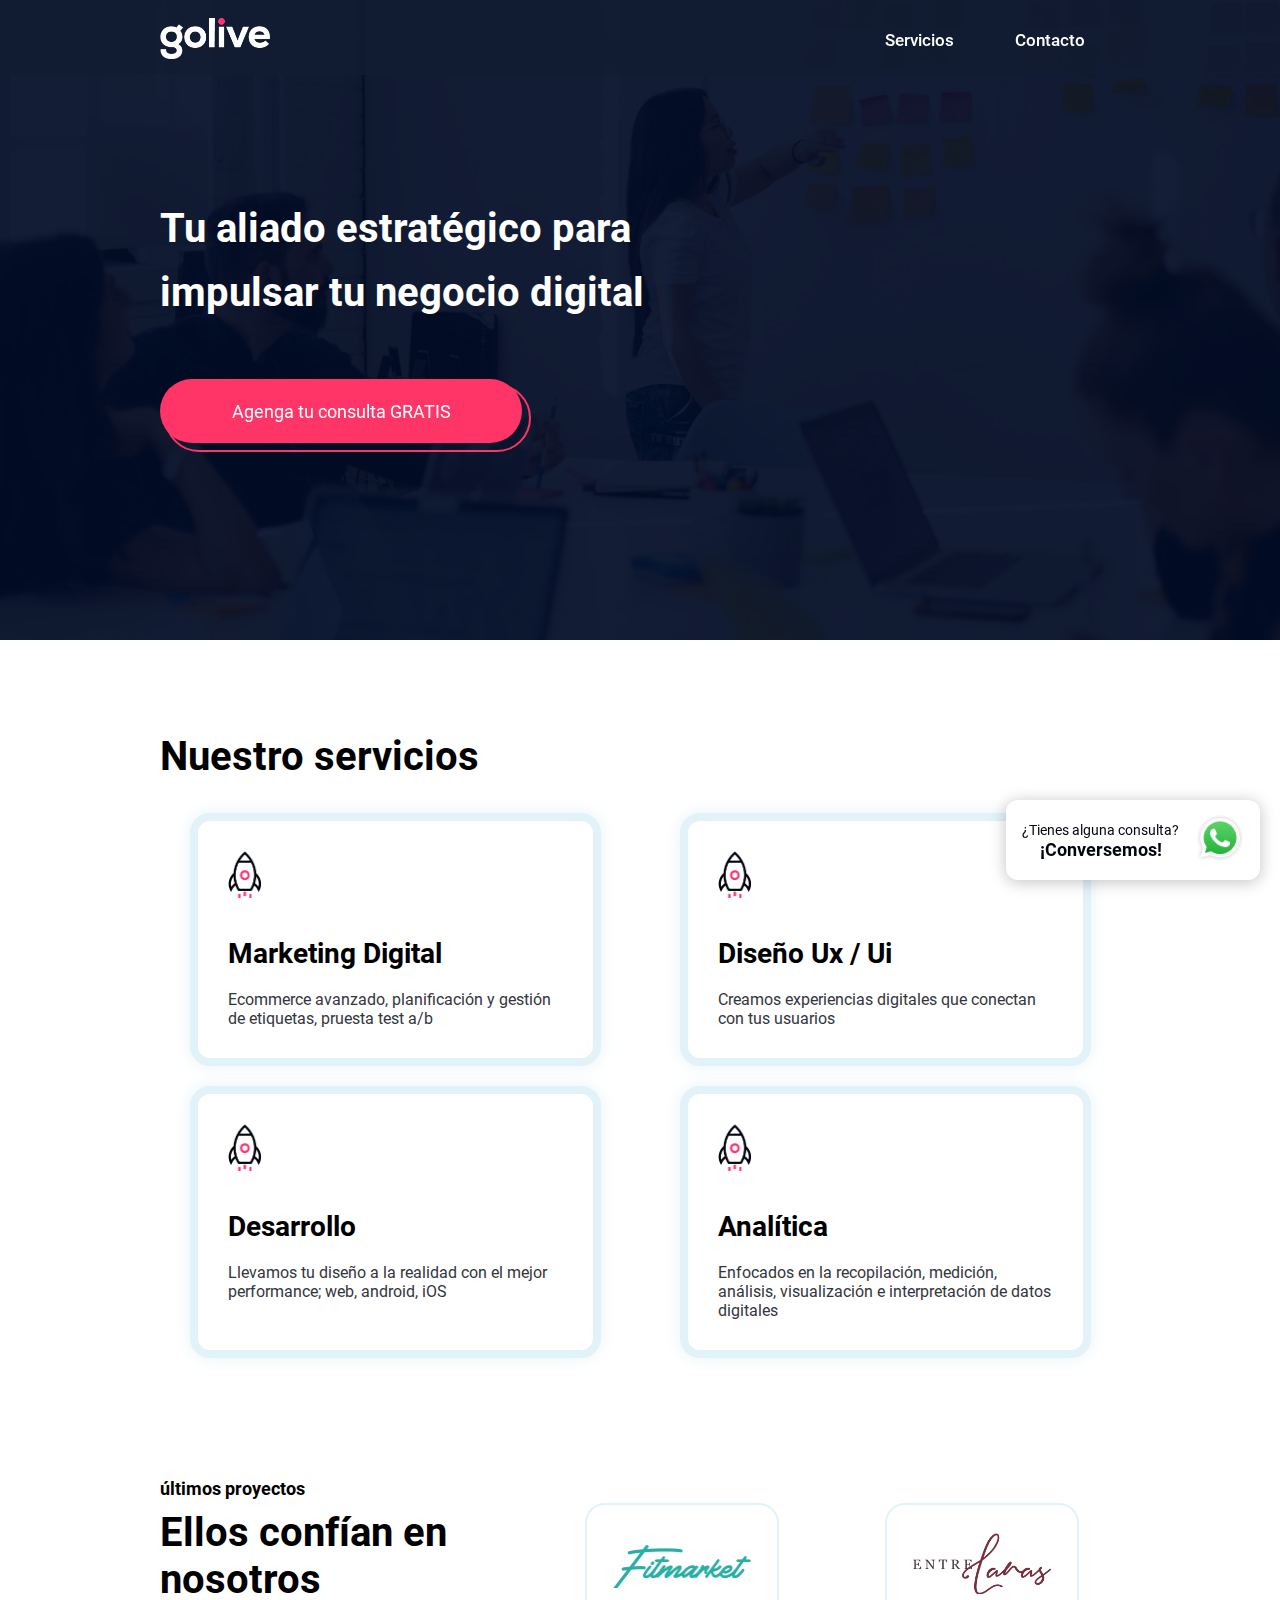
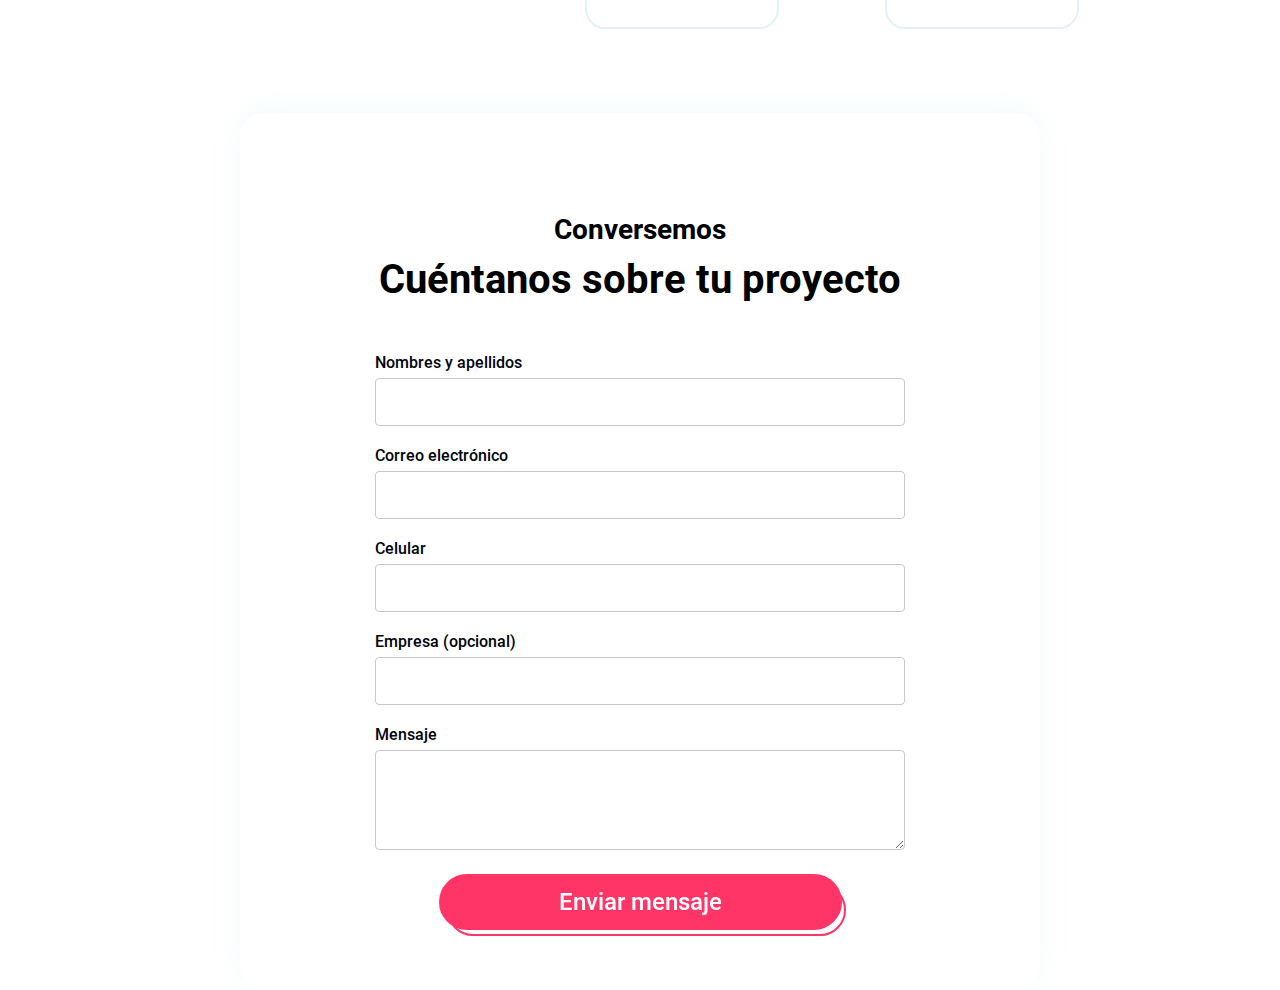
==== commit b2e394d0: "Auto-generated commit from gatsby" ====
--- a/index.html
+++ b/index.html
@@ -1,4 +1,4 @@
-<!DOCTYPE html><html><head><meta charSet="utf-8"/><meta http-equiv="x-ua-compatible" content="ie=edge"/><meta name="viewport" content="width=device-width, initial-scale=1, shrink-to-fit=no"/><style data-href="/styles.5afe1e6fb3ea572e4875.css" data-identity="gatsby-global-css">.Header{background-color:rgba(17,27,50,.8);box-sizing:border-box;height:60px;padding-bottom:35px;padding-top:40px;position:fixed;top:0;width:100%;z-index:9999}.Header__content{align-items:center;display:flex;height:100%;justify-content:flex-end;margin:0 auto;max-width:1000px;padding:0 20px}.Header__logo{margin-right:auto;width:109.5px}.Header__logo a{text-decoration:none}.Header__logo img{width:100%}.Header__closeButton{color:#121b33;font-size:30px;position:absolute;right:15px;top:10px;z-index:9999}.Header__openMenu{align-items:center;border:1px solid #fff;border-radius:3px;display:flex;height:36px;justify-content:center;position:absolute;right:10px;top:15px;width:36px;z-index:2}.Header__openMenu svg{color:#fff;font-size:20px}@media (min-width:768px){.Header__openMenu{display:none}}.Header__nav{background-color:#fff;height:100vh;position:absolute;right:-200px;top:0;z-index:9999}@media (min-width:768px){.Header__nav{background-color:transparent;height:auto;position:static;right:inherit;top:inherit}}.Header__nav.is-hidden{right:-200px}.Header__nav.is-visible{right:0}.Header__nav ul{align-items:center;display:flex;flex-direction:column;height:100%;list-style:none;margin:0;padding:40px 0 0;width:200px}@media (min-width:768px){.Header__nav ul{flex-direction:row;padding-top:0;width:auto}}.Header__nav li{border-bottom:1px solid #afafaf;box-sizing:border-box;padding:10px 25px;width:100%}@media (min-width:768px){.Header__nav li{border:none;width:130px}}.Header__nav li a{color:#121b33;font-size:14px;font-weight:500;text-decoration:none}@media (min-width:768px){.Header__nav li a{color:#fff;display:block;font-size:17px}}.MainBanner{align-items:center;background-image:url(/static/nuestro-proceso-237c169623a3d6654518cc7a685be0ca.png);display:flex;height:640px;justify-content:center}.MainBanner__content{align-items:center;color:#fff;display:flex;flex-direction:column;max-width:1000px;padding:0 20px;width:100%}@media (min-width:768px){.MainBanner__content{align-items:flex-start}}.MainBanner h1{font-size:30px;font-weight:700;line-height:1.6;margin:0 0 54px;max-width:500px;text-align:center}@media (min-width:600px){.MainBanner h1{font-size:30px}}@media (min-width:768px){.MainBanner h1{font-size:40px;text-align:left}}.MainBanner__button{align-items:center;background-color:#ff3467;border:none;border-radius:40px;color:#fff;cursor:pointer;display:block;display:flex;font-size:13px;height:50px;justify-content:center;position:relative;text-decoration:none;-webkit-transform-style:preserve-3d;transform-style:preserve-3d;width:200px;z-index:2}@media (min-width:768px){.MainBanner__button{font-size:24px;font-size:18px;height:64px;width:362px}}.MainBanner__button:before{border:2px solid #ff3467;border-radius:40px;content:"";display:block;font-size:0;height:100%;left:5px;position:absolute;top:5px;-webkit-transform:translateZ(-1px);transform:translateZ(-1px);width:100%;z-index:-1}.OurServices__content{margin:0 auto;max-width:1000px;padding:60px 20px}.OurServices h2{font-size:30px;font-weight:700}@media (min-width:768px){.OurServices h2{font-size:40px}}.OurServices__list{grid-gap:20px;display:grid;grid-template-columns:repeat(1,1fr)}@media (min-width:600px){.OurServices__list{grid-template-columns:repeat(2,1fr)}}.ServiceItem{background:#fff;border:8px solid #e1f2f9;border-radius:20px;box-shadow:0 0 16px rgba(198,225,236,.4);box-sizing:border-box;margin:0 auto;max-width:411px;padding:30px}.ServiceItem__icon{height:auto;margin-bottom:15px;width:33.5px}@media (min-width:600px){.ServiceItem__icon{margin-bottom:35px}}.ServiceItem__name{font-size:28px;font-weight:700;margin-bottom:20px}.ServiceItem__description{color:#33353c;font-size:16px}.Whatsapp{background-color:#fff;border-radius:12px;bottom:20px;box-shadow:0 2px 16px rgba(13,13,21,.25);display:flex;height:70px;justify-content:center;position:fixed;right:20px;width:70px;z-index:9999}@media (min-width:768px){.Whatsapp{height:80px;padding:0 15px;width:254px}}.Whatsapp__text{display:none;flex-direction:column;justify-content:center;padding:10px 15px 10px 0;text-align:center}@media (min-width:768px){.Whatsapp__text{display:flex}}.Whatsapp__text a{color:#00040d;text-decoration:none}.Whatsapp__text span:first-child{font-size:14px;margin-bottom:5px}.Whatsapp__text span:last-child{font-size:18px;font-weight:700}.Whatsapp__icon{align-items:center;display:flex;justify-content:center;width:auto}.Whatsapp__icon img{height:auto;width:50px}.Contact{display:flex;justify-content:center}.Contact__content{background:#fff;border-radius:24px;box-shadow:0 -4px 24px rgba(217,239,245,.25);max-width:800px;padding:100px 20px 60px;width:100%}.Contact h2{font-size:18px;margin:0 0 10px;text-align:center}@media (min-width:768px){.Contact h2{font-size:28px}}.Contact h3{font-size:30px;font-weight:700;margin:10px 0 50px;text-align:center}@media (min-width:768px){.Contact h3{font-size:40px}}.Contact label{display:block;margin-bottom:20px}.Contact form{margin:0 auto;max-width:530px}.Contact__text{color:#00040d;display:block;font-size:16px;font-weight:500;margin-bottom:6px}.Contact__input{background:#fff;border:1px solid #c8c8c8;border-radius:4px;box-sizing:border-box;height:48px;max-width:532px;width:100%}.Contact__input--message{height:100px}.Contact__submitButton{background:#ff3467;border:2px solid #ff3467;border-radius:32px;color:#fff;display:block;font-size:18px;font-weight:500;height:56px;margin:0 auto;max-width:403px;position:relative;-webkit-transform-style:preserve-3d;transform-style:preserve-3d;width:100%;z-index:2}@media (min-width:768px){.Contact__submitButton{font-size:24px}}.Contact__submitButton:before{border:2px solid #ff3467;border-radius:32px;box-sizing:border-box;content:"";display:block;height:100%;left:6px;position:absolute;top:8px;-webkit-transform:translateZ(-1px);transform:translateZ(-1px);width:100%;z-index:-1}@font-face{font-display:swap;font-family:Roboto;font-style:normal;font-weight:400;src:url(/static/roboto-cyrillic-ext-400-normal-493afe7ae8ecfe26880062706f9bc876.woff2) format("woff2"),url(/static/roboto-all-400-normal-376ea5d93f71583052f65de4e0c6a92c.woff) format("woff");unicode-range:U+0460-052f,U+1c80-1c88,U+20b4,U+2de0-2dff,U+a640-a69f,U+fe2e-fe2f}@font-face{font-display:swap;font-family:Roboto;font-style:normal;font-weight:400;src:url([data-uri]) format("woff2"),url(/static/roboto-all-400-normal-376ea5d93f71583052f65de4e0c6a92c.woff) format("woff");unicode-range:U+0400-045f,U+0490-0491,U+04b0-04b1,U+2116}@font-face{font-display:swap;font-family:Roboto;font-style:normal;font-weight:400;src:url([data-uri]) format("woff2"),url(/static/roboto-all-400-normal-376ea5d93f71583052f65de4e0c6a92c.woff) format("woff");unicode-range:U+1f??}@font-face{font-display:swap;font-family:Roboto;font-style:normal;font-weight:400;src:url([data-uri]) format("woff2"),url(/static/roboto-all-400-normal-376ea5d93f71583052f65de4e0c6a92c.woff) format("woff");unicode-range:U+0370-03ff}@font-face{font-display:swap;font-family:Roboto;font-style:normal;font-weight:400;src:url([data-uri]) format("woff2"),url(/static/roboto-all-400-normal-376ea5d93f71583052f65de4e0c6a92c.woff) format("woff");unicode-range:U+0102-0103,U+0110-0111,U+0128-0129,U+0168-0169,U+01a0-01a1,U+01af-01b0,U+1ea0-1ef9,U+20ab}@font-face{font-display:swap;font-family:Roboto;font-style:normal;font-weight:400;src:url(/static/roboto-latin-ext-400-normal-c3dcdbd5bb4d4af80817dc0edc1cd888.woff2) format("woff2"),url(/static/roboto-all-400-normal-376ea5d93f71583052f65de4e0c6a92c.woff) format("woff");unicode-range:U+0100-024f,U+0259,U+1e??,U+2020,U+20a0-20ab,U+20ad-20cf,U+2113,U+2c60-2c7f,U+a720-a7ff}@font-face{font-display:swap;font-family:Roboto;font-style:normal;font-weight:400;src:url(/static/roboto-latin-400-normal-4673b4537a84c7f7a130799aa6af329b.woff2) format("woff2"),url(/static/roboto-all-400-normal-376ea5d93f71583052f65de4e0c6a92c.woff) format("woff");unicode-range:U+00??,U+0131,U+0152-0153,U+02bb-02bc,U+02c6,U+02da,U+02dc,U+2000-206f,U+2074,U+20ac,U+2122,U+2191,U+2193,U+2212,U+2215,U+feff,U+fffd}@font-face{font-display:swap;font-family:Roboto;font-style:normal;font-weight:500;src:url(/static/roboto-cyrillic-ext-500-normal-3e748c93fe6a87bdedaa920647126557.woff2) format("woff2"),url(/static/roboto-all-500-normal-52cb737b682eb9661ee1cb1ea59113ff.woff) format("woff");unicode-range:U+0460-052f,U+1c80-1c88,U+20b4,U+2de0-2dff,U+a640-a69f,U+fe2e-fe2f}@font-face{font-display:swap;font-family:Roboto;font-style:normal;font-weight:500;src:url([data-uri]) format("woff2"),url(/static/roboto-all-500-normal-52cb737b682eb9661ee1cb1ea59113ff.woff) format("woff");unicode-range:U+0400-045f,U+0490-0491,U+04b0-04b1,U+2116}@font-face{font-display:swap;font-family:Roboto;font-style:normal;font-weight:500;src:url([data-uri]) format("woff2"),url(/static/roboto-all-500-normal-52cb737b682eb9661ee1cb1ea59113ff.woff) format("woff");unicode-range:U+1f??}@font-face{font-display:swap;font-family:Roboto;font-style:normal;font-weight:500;src:url([data-uri]) format("woff2"),url(/static/roboto-all-500-normal-52cb737b682eb9661ee1cb1ea59113ff.woff) format("woff");unicode-range:U+0370-03ff}@font-face{font-display:swap;font-family:Roboto;font-style:normal;font-weight:500;src:url([data-uri]) format("woff2"),url(/static/roboto-all-500-normal-52cb737b682eb9661ee1cb1ea59113ff.woff) format("woff");unicode-range:U+0102-0103,U+0110-0111,U+0128-0129,U+0168-0169,U+01a0-01a1,U+01af-01b0,U+1ea0-1ef9,U+20ab}@font-face{font-display:swap;font-family:Roboto;font-style:normal;font-weight:500;src:url(/static/roboto-latin-ext-500-normal-feaff916fd609e310efe2628a9260cfa.woff2) format("woff2"),url(/static/roboto-all-500-normal-52cb737b682eb9661ee1cb1ea59113ff.woff) format("woff");unicode-range:U+0100-024f,U+0259,U+1e??,U+2020,U+20a0-20ab,U+20ad-20cf,U+2113,U+2c60-2c7f,U+a720-a7ff}@font-face{font-display:swap;font-family:Roboto;font-style:normal;font-weight:500;src:url(/static/roboto-latin-500-normal-869888415d0b1a99ae5c7ac7c4575ccf.woff2) format("woff2"),url(/static/roboto-all-500-normal-52cb737b682eb9661ee1cb1ea59113ff.woff) format("woff");unicode-range:U+00??,U+0131,U+0152-0153,U+02bb-02bc,U+02c6,U+02da,U+02dc,U+2000-206f,U+2074,U+20ac,U+2122,U+2191,U+2193,U+2212,U+2215,U+feff,U+fffd}@font-face{font-display:swap;font-family:Roboto;font-style:normal;font-weight:700;src:url(/static/roboto-cyrillic-ext-700-normal-b816cda3107bb21c87e131350878a58b.woff2) format("woff2"),url(/static/roboto-all-700-normal-ef6d1d09b20b877fee4ee89fde70755b.woff) format("woff");unicode-range:U+0460-052f,U+1c80-1c88,U+20b4,U+2de0-2dff,U+a640-a69f,U+fe2e-fe2f}@font-face{font-display:swap;font-family:Roboto;font-style:normal;font-weight:700;src:url([data-uri]) format("woff2"),url(/static/roboto-all-700-normal-ef6d1d09b20b877fee4ee89fde70755b.woff) format("woff");unicode-range:U+0400-045f,U+0490-0491,U+04b0-04b1,U+2116}@font-face{font-display:swap;font-family:Roboto;font-style:normal;font-weight:700;src:url([data-uri]) format("woff2"),url(/static/roboto-all-700-normal-ef6d1d09b20b877fee4ee89fde70755b.woff) format("woff");unicode-range:U+1f??}@font-face{font-display:swap;font-family:Roboto;font-style:normal;font-weight:700;src:url([data-uri]) format("woff2"),url(/static/roboto-all-700-normal-ef6d1d09b20b877fee4ee89fde70755b.woff) format("woff");unicode-range:U+0370-03ff}@font-face{font-display:swap;font-family:Roboto;font-style:normal;font-weight:700;src:url([data-uri]) format("woff2"),url(/static/roboto-all-700-normal-ef6d1d09b20b877fee4ee89fde70755b.woff) format("woff");unicode-range:U+0102-0103,U+0110-0111,U+0128-0129,U+0168-0169,U+01a0-01a1,U+01af-01b0,U+1ea0-1ef9,U+20ab}@font-face{font-display:swap;font-family:Roboto;font-style:normal;font-weight:700;src:url(/static/roboto-latin-ext-700-normal-bcf37d666ce10b3556cd04b17d96d68d.woff2) format("woff2"),url(/static/roboto-all-700-normal-ef6d1d09b20b877fee4ee89fde70755b.woff) format("woff");unicode-range:U+0100-024f,U+0259,U+1e??,U+2020,U+20a0-20ab,U+20ad-20cf,U+2113,U+2c60-2c7f,U+a720-a7ff}@font-face{font-display:swap;font-family:Roboto;font-style:normal;font-weight:700;src:url(/static/roboto-latin-700-normal-0682ca7f74351d42bf73ed1e95572bfe.woff2) format("woff2"),url(/static/roboto-all-700-normal-ef6d1d09b20b877fee4ee89fde70755b.woff) format("woff");unicode-range:U+00??,U+0131,U+0152-0153,U+02bb-02bc,U+02c6,U+02da,U+02dc,U+2000-206f,U+2074,U+20ac,U+2122,U+2191,U+2193,U+2212,U+2215,U+feff,U+fffd}body,html{background-color:#fff;height:100%;margin:0;padding:0;width:100%}body,body *,html,html *{font-family:Roboto,arial}body *,html *{box-sizing:border-box}</style><meta name="generator" content="Gatsby 3.8.1"/><style type="text/css">svg:not(:root).svg-inline--fa {
+<!DOCTYPE html><html><head><meta charSet="utf-8"/><meta http-equiv="x-ua-compatible" content="ie=edge"/><meta name="viewport" content="width=device-width, initial-scale=1, shrink-to-fit=no"/><style data-href="/styles.4b0c9f354a205816ce47.css" data-identity="gatsby-global-css">.Header{background-color:rgba(17,27,50,.8);box-sizing:border-box;height:60px;padding-bottom:35px;padding-top:40px;position:fixed;top:0;width:100%;z-index:9999}.Header__content{align-items:center;display:flex;height:100%;justify-content:flex-end;margin:0 auto;max-width:1000px;padding:0 20px}.Header__logo{margin-right:auto;width:109.5px}.Header__logo a{text-decoration:none}.Header__logo img{width:100%}.Header__closeButton{color:#121b33;font-size:30px;position:absolute;right:15px;top:10px;z-index:9999}.Header__openMenu{align-items:center;border:1px solid #fff;border-radius:3px;display:flex;height:36px;justify-content:center;position:absolute;right:10px;top:15px;width:36px;z-index:2}.Header__openMenu svg{color:#fff;font-size:20px}@media (min-width:768px){.Header__openMenu{display:none}}.Header__nav{background-color:#fff;height:100vh;position:absolute;right:-200px;top:0;z-index:9999}@media (min-width:768px){.Header__nav{background-color:transparent;height:auto;position:static;right:inherit;top:inherit}}.Header__nav.is-hidden{right:-200px}.Header__nav.is-visible{right:0}.Header__nav ul{align-items:center;display:flex;flex-direction:column;height:100%;list-style:none;margin:0;padding:40px 0 0;width:200px}@media (min-width:768px){.Header__nav ul{flex-direction:row;padding-top:0;width:auto}}.Header__nav li{border-bottom:1px solid #afafaf;box-sizing:border-box;padding:10px 25px;width:100%}@media (min-width:768px){.Header__nav li{border:none;width:130px}}.Header__nav li a{color:#121b33;font-size:14px;font-weight:500;text-decoration:none}@media (min-width:768px){.Header__nav li a{color:#fff;display:block;font-size:17px}}.MainBanner{align-items:center;background-image:url(/static/nuestro-proceso-237c169623a3d6654518cc7a685be0ca.png);display:flex;height:640px;justify-content:center}.MainBanner__content{align-items:center;color:#fff;display:flex;flex-direction:column;max-width:1000px;padding:0 20px;width:100%}@media (min-width:768px){.MainBanner__content{align-items:flex-start}}.MainBanner h1{font-size:30px;font-weight:700;line-height:1.6;margin:0 0 54px;max-width:500px;text-align:center}@media (min-width:600px){.MainBanner h1{font-size:30px}}@media (min-width:768px){.MainBanner h1{font-size:40px;text-align:left}}.MainBanner__button{align-items:center;background-color:#ff3467;border:none;border-radius:40px;color:#fff;cursor:pointer;display:block;display:flex;font-size:13px;height:50px;justify-content:center;position:relative;text-decoration:none;-webkit-transform-style:preserve-3d;transform-style:preserve-3d;width:200px;z-index:2}@media (min-width:768px){.MainBanner__button{font-size:24px;font-size:18px;height:64px;width:362px}}.MainBanner__button:before{border:2px solid #ff3467;border-radius:40px;content:"";display:block;font-size:0;height:100%;left:5px;position:absolute;top:5px;-webkit-transform:translateZ(-1px);transform:translateZ(-1px);width:100%;z-index:-1}.OurServices__content{margin:0 auto;max-width:1000px;padding:60px 20px}.OurServices h2{font-size:30px;font-weight:700}@media (min-width:768px){.OurServices h2{font-size:40px}}.OurServices__list{grid-gap:20px;display:grid;grid-template-columns:repeat(1,1fr)}@media (min-width:600px){.OurServices__list{grid-template-columns:repeat(2,1fr)}}.ServiceItem{background:#fff;border:8px solid #e1f2f9;border-radius:20px;box-shadow:0 0 16px rgba(198,225,236,.4);box-sizing:border-box;margin:0 auto;max-width:411px;padding:30px}.ServiceItem__icon{height:auto;margin-bottom:15px;width:33.5px}@media (min-width:600px){.ServiceItem__icon{margin-bottom:35px}}.ServiceItem__name{font-size:28px;font-weight:700;margin-bottom:20px}.ServiceItem__description{color:#33353c;font-size:16px}.Whatsapp{background-color:#fff;border-radius:12px;bottom:20px;box-shadow:0 2px 16px rgba(13,13,21,.25);display:flex;height:70px;justify-content:center;position:fixed;right:20px;width:70px;z-index:9999}@media (min-width:768px){.Whatsapp{height:80px;padding:0 15px;width:254px}}.Whatsapp__text{display:none;flex-direction:column;justify-content:center;padding:10px 15px 10px 0;text-align:center}@media (min-width:768px){.Whatsapp__text{display:flex}}.Whatsapp__text a{color:#00040d;text-decoration:none}.Whatsapp__text span:first-child{font-size:14px;margin-bottom:5px}.Whatsapp__text span:last-child{font-size:18px;font-weight:700}.Whatsapp__icon{align-items:center;display:flex;justify-content:center;width:auto}.Whatsapp__icon img{height:auto;width:50px}.WhoTrustUs__content{display:grid;grid-template-columns:repeat(1,1fr);margin:0 auto;max-width:1000px;padding:60px 20px}@media (min-width:768px){.WhoTrustUs__content{grid-template-columns:repeat(2,40% 60%)}.WhoTrustUs__text{padding-right:20px;text-align:left}}.WhoTrustUs h2{font-size:30px;margin:0 0 50px}@media (min-width:768px){.WhoTrustUs h2{font-size:40px;padding-right:20px}}.WhoTrustUs h3{font-size:18px;margin:0 0 10px}.WhoTrustUs__list{grid-gap:23px;display:grid;grid-template-columns:repeat(1,1fr)}@media (min-width:600px){.WhoTrustUs__list{grid-template-columns:repeat(2,1fr)}}.WhoTrustUs__item{align-items:center;background:#fff;border:2px solid #e1f2f9;border-radius:20px;box-sizing:border-box;display:flex;height:126px;justify-content:center;margin:auto;max-width:194px;padding:0 20px}@media (min-width:768px){.WhoTrustUs__item{width:194px}}.WhoTrustUs__item img{height:auto;max-width:138px;width:100%}.Contact{display:flex;justify-content:center}.Contact__content{background:#fff;border-radius:24px;box-shadow:0 -4px 24px rgba(217,239,245,.25);max-width:800px;padding:100px 20px 60px;width:100%}.Contact h2{font-size:18px;margin:0 0 10px;text-align:center}@media (min-width:768px){.Contact h2{font-size:28px}}.Contact h3{font-size:30px;font-weight:700;margin:10px 0 50px;text-align:center}@media (min-width:768px){.Contact h3{font-size:40px}}.Contact label{display:block;margin-bottom:20px}.Contact form{margin:0 auto;max-width:530px}.Contact__text{color:#00040d;display:block;font-size:16px;font-weight:500;margin-bottom:6px}.Contact__input{background:#fff;border:1px solid #c8c8c8;border-radius:4px;box-sizing:border-box;height:48px;max-width:532px;width:100%}.Contact__input--message{height:100px}.Contact__submitButton{background:#ff3467;border:2px solid #ff3467;border-radius:32px;color:#fff;display:block;font-size:18px;font-weight:500;height:56px;margin:0 auto;max-width:403px;position:relative;-webkit-transform-style:preserve-3d;transform-style:preserve-3d;width:100%;z-index:2}@media (min-width:768px){.Contact__submitButton{font-size:24px}}.Contact__submitButton:before{border:2px solid #ff3467;border-radius:32px;box-sizing:border-box;content:"";display:block;height:100%;left:6px;position:absolute;top:8px;-webkit-transform:translateZ(-1px);transform:translateZ(-1px);width:100%;z-index:-1}@font-face{font-display:swap;font-family:Roboto;font-style:normal;font-weight:400;src:url(/static/roboto-cyrillic-ext-400-normal-493afe7ae8ecfe26880062706f9bc876.woff2) format("woff2"),url(/static/roboto-all-400-normal-376ea5d93f71583052f65de4e0c6a92c.woff) format("woff");unicode-range:U+0460-052f,U+1c80-1c88,U+20b4,U+2de0-2dff,U+a640-a69f,U+fe2e-fe2f}@font-face{font-display:swap;font-family:Roboto;font-style:normal;font-weight:400;src:url([data-uri]) format("woff2"),url(/static/roboto-all-400-normal-376ea5d93f71583052f65de4e0c6a92c.woff) format("woff");unicode-range:U+0400-045f,U+0490-0491,U+04b0-04b1,U+2116}@font-face{font-display:swap;font-family:Roboto;font-style:normal;font-weight:400;src:url([data-uri]) format("woff2"),url(/static/roboto-all-400-normal-376ea5d93f71583052f65de4e0c6a92c.woff) format("woff");unicode-range:U+1f??}@font-face{font-display:swap;font-family:Roboto;font-style:normal;font-weight:400;src:url([data-uri]) format("woff2"),url(/static/roboto-all-400-normal-376ea5d93f71583052f65de4e0c6a92c.woff) format("woff");unicode-range:U+0370-03ff}@font-face{font-display:swap;font-family:Roboto;font-style:normal;font-weight:400;src:url([data-uri]) format("woff2"),url(/static/roboto-all-400-normal-376ea5d93f71583052f65de4e0c6a92c.woff) format("woff");unicode-range:U+0102-0103,U+0110-0111,U+0128-0129,U+0168-0169,U+01a0-01a1,U+01af-01b0,U+1ea0-1ef9,U+20ab}@font-face{font-display:swap;font-family:Roboto;font-style:normal;font-weight:400;src:url(/static/roboto-latin-ext-400-normal-c3dcdbd5bb4d4af80817dc0edc1cd888.woff2) format("woff2"),url(/static/roboto-all-400-normal-376ea5d93f71583052f65de4e0c6a92c.woff) format("woff");unicode-range:U+0100-024f,U+0259,U+1e??,U+2020,U+20a0-20ab,U+20ad-20cf,U+2113,U+2c60-2c7f,U+a720-a7ff}@font-face{font-display:swap;font-family:Roboto;font-style:normal;font-weight:400;src:url(/static/roboto-latin-400-normal-4673b4537a84c7f7a130799aa6af329b.woff2) format("woff2"),url(/static/roboto-all-400-normal-376ea5d93f71583052f65de4e0c6a92c.woff) format("woff");unicode-range:U+00??,U+0131,U+0152-0153,U+02bb-02bc,U+02c6,U+02da,U+02dc,U+2000-206f,U+2074,U+20ac,U+2122,U+2191,U+2193,U+2212,U+2215,U+feff,U+fffd}@font-face{font-display:swap;font-family:Roboto;font-style:normal;font-weight:500;src:url(/static/roboto-cyrillic-ext-500-normal-3e748c93fe6a87bdedaa920647126557.woff2) format("woff2"),url(/static/roboto-all-500-normal-52cb737b682eb9661ee1cb1ea59113ff.woff) format("woff");unicode-range:U+0460-052f,U+1c80-1c88,U+20b4,U+2de0-2dff,U+a640-a69f,U+fe2e-fe2f}@font-face{font-display:swap;font-family:Roboto;font-style:normal;font-weight:500;src:url([data-uri]) format("woff2"),url(/static/roboto-all-500-normal-52cb737b682eb9661ee1cb1ea59113ff.woff) format("woff");unicode-range:U+0400-045f,U+0490-0491,U+04b0-04b1,U+2116}@font-face{font-display:swap;font-family:Roboto;font-style:normal;font-weight:500;src:url([data-uri]) format("woff2"),url(/static/roboto-all-500-normal-52cb737b682eb9661ee1cb1ea59113ff.woff) format("woff");unicode-range:U+1f??}@font-face{font-display:swap;font-family:Roboto;font-style:normal;font-weight:500;src:url([data-uri]) format("woff2"),url(/static/roboto-all-500-normal-52cb737b682eb9661ee1cb1ea59113ff.woff) format("woff");unicode-range:U+0370-03ff}@font-face{font-display:swap;font-family:Roboto;font-style:normal;font-weight:500;src:url([data-uri]) format("woff2"),url(/static/roboto-all-500-normal-52cb737b682eb9661ee1cb1ea59113ff.woff) format("woff");unicode-range:U+0102-0103,U+0110-0111,U+0128-0129,U+0168-0169,U+01a0-01a1,U+01af-01b0,U+1ea0-1ef9,U+20ab}@font-face{font-display:swap;font-family:Roboto;font-style:normal;font-weight:500;src:url(/static/roboto-latin-ext-500-normal-feaff916fd609e310efe2628a9260cfa.woff2) format("woff2"),url(/static/roboto-all-500-normal-52cb737b682eb9661ee1cb1ea59113ff.woff) format("woff");unicode-range:U+0100-024f,U+0259,U+1e??,U+2020,U+20a0-20ab,U+20ad-20cf,U+2113,U+2c60-2c7f,U+a720-a7ff}@font-face{font-display:swap;font-family:Roboto;font-style:normal;font-weight:500;src:url(/static/roboto-latin-500-normal-869888415d0b1a99ae5c7ac7c4575ccf.woff2) format("woff2"),url(/static/roboto-all-500-normal-52cb737b682eb9661ee1cb1ea59113ff.woff) format("woff");unicode-range:U+00??,U+0131,U+0152-0153,U+02bb-02bc,U+02c6,U+02da,U+02dc,U+2000-206f,U+2074,U+20ac,U+2122,U+2191,U+2193,U+2212,U+2215,U+feff,U+fffd}@font-face{font-display:swap;font-family:Roboto;font-style:normal;font-weight:700;src:url(/static/roboto-cyrillic-ext-700-normal-b816cda3107bb21c87e131350878a58b.woff2) format("woff2"),url(/static/roboto-all-700-normal-ef6d1d09b20b877fee4ee89fde70755b.woff) format("woff");unicode-range:U+0460-052f,U+1c80-1c88,U+20b4,U+2de0-2dff,U+a640-a69f,U+fe2e-fe2f}@font-face{font-display:swap;font-family:Roboto;font-style:normal;font-weight:700;src:url([data-uri]) format("woff2"),url(/static/roboto-all-700-normal-ef6d1d09b20b877fee4ee89fde70755b.woff) format("woff");unicode-range:U+0400-045f,U+0490-0491,U+04b0-04b1,U+2116}@font-face{font-display:swap;font-family:Roboto;font-style:normal;font-weight:700;src:url([data-uri]) format("woff2"),url(/static/roboto-all-700-normal-ef6d1d09b20b877fee4ee89fde70755b.woff) format("woff");unicode-range:U+1f??}@font-face{font-display:swap;font-family:Roboto;font-style:normal;font-weight:700;src:url([data-uri]) format("woff2"),url(/static/roboto-all-700-normal-ef6d1d09b20b877fee4ee89fde70755b.woff) format("woff");unicode-range:U+0370-03ff}@font-face{font-display:swap;font-family:Roboto;font-style:normal;font-weight:700;src:url([data-uri]) format("woff2"),url(/static/roboto-all-700-normal-ef6d1d09b20b877fee4ee89fde70755b.woff) format("woff");unicode-range:U+0102-0103,U+0110-0111,U+0128-0129,U+0168-0169,U+01a0-01a1,U+01af-01b0,U+1ea0-1ef9,U+20ab}@font-face{font-display:swap;font-family:Roboto;font-style:normal;font-weight:700;src:url(/static/roboto-latin-ext-700-normal-bcf37d666ce10b3556cd04b17d96d68d.woff2) format("woff2"),url(/static/roboto-all-700-normal-ef6d1d09b20b877fee4ee89fde70755b.woff) format("woff");unicode-range:U+0100-024f,U+0259,U+1e??,U+2020,U+20a0-20ab,U+20ad-20cf,U+2113,U+2c60-2c7f,U+a720-a7ff}@font-face{font-display:swap;font-family:Roboto;font-style:normal;font-weight:700;src:url(/static/roboto-latin-700-normal-0682ca7f74351d42bf73ed1e95572bfe.woff2) format("woff2"),url(/static/roboto-all-700-normal-ef6d1d09b20b877fee4ee89fde70755b.woff) format("woff");unicode-range:U+00??,U+0131,U+0152-0153,U+02bb-02bc,U+02c6,U+02da,U+02dc,U+2000-206f,U+2074,U+20ac,U+2122,U+2191,U+2193,U+2212,U+2215,U+feff,U+fffd}body,html{background-color:#fff;height:100%;margin:0;padding:0;width:100%}body,body *,html,html *{font-family:Roboto,arial}body *,html *{box-sizing:border-box}</style><meta name="generator" content="Gatsby 3.8.1"/><style type="text/css">svg:not(:root).svg-inline--fa {
   overflow: visible;
 }
 
@@ -449,6 +449,6 @@
 
 .fad.fa-inverse {
   color: #fff;
-}</style><style>.gatsby-image-wrapper{position:relative;overflow:hidden}.gatsby-image-wrapper img{bottom:0;height:100%;left:0;margin:0;max-width:none;padding:0;position:absolute;right:0;top:0;width:100%;object-fit:cover}.gatsby-image-wrapper [data-main-image]{opacity:0;transform:translateZ(0);transition:opacity .25s linear;will-change:opacity}.gatsby-image-wrapper-constrained{display:inline-block;vertical-align:top}</style><noscript><style>.gatsby-image-wrapper noscript [data-main-image]{opacity:1!important}.gatsby-image-wrapper [data-placeholder-image]{opacity:0!important}</style></noscript><script type="module">const e="undefined"!=typeof HTMLImageElement&&"loading"in HTMLImageElement.prototype;e&&document.body.addEventListener("load",(function(e){if(void 0===e.target.dataset.mainImage)return;if(void 0===e.target.dataset.gatsbyImageSsr)return;const t=e.target;let a=null,n=t;for(;null===a&&n;)void 0!==n.parentNode.dataset.gatsbyImageWrapper&&(a=n.parentNode),n=n.parentNode;const o=a.querySelector("[data-placeholder-image]"),r=new Image;r.src=t.currentSrc,r.decode().catch((()=>{})).then((()=>{t.style.opacity=1,o&&(o.style.opacity=0,o.style.transition="opacity 500ms linear")}))}),!0);</script><title data-react-helmet="true"></title><link rel="sitemap" type="application/xml" href="/sitemap/sitemap-index.xml"/><link rel="icon" href="/favicon-32x32.png?v=53aa06cf17e4239d0dba6ffd09854e02" type="image/png"/><link rel="manifest" href="/manifest.webmanifest" crossorigin="anonymous"/><link rel="apple-touch-icon" sizes="48x48" href="/icons/icon-48x48.png?v=53aa06cf17e4239d0dba6ffd09854e02"/><link rel="apple-touch-icon" sizes="72x72" href="/icons/icon-72x72.png?v=53aa06cf17e4239d0dba6ffd09854e02"/><link rel="apple-touch-icon" sizes="96x96" href="/icons/icon-96x96.png?v=53aa06cf17e4239d0dba6ffd09854e02"/><link rel="apple-touch-icon" sizes="144x144" href="/icons/icon-144x144.png?v=53aa06cf17e4239d0dba6ffd09854e02"/><link rel="apple-touch-icon" sizes="192x192" href="/icons/icon-192x192.png?v=53aa06cf17e4239d0dba6ffd09854e02"/><link rel="apple-touch-icon" sizes="256x256" href="/icons/icon-256x256.png?v=53aa06cf17e4239d0dba6ffd09854e02"/><link rel="apple-touch-icon" sizes="384x384" href="/icons/icon-384x384.png?v=53aa06cf17e4239d0dba6ffd09854e02"/><link rel="apple-touch-icon" sizes="512x512" href="/icons/icon-512x512.png?v=53aa06cf17e4239d0dba6ffd09854e02"/><script data-gatsby="web-vitals-polyfill">
+}</style><style>.gatsby-image-wrapper{position:relative;overflow:hidden}.gatsby-image-wrapper img{bottom:0;height:100%;left:0;margin:0;max-width:none;padding:0;position:absolute;right:0;top:0;width:100%;object-fit:cover}.gatsby-image-wrapper [data-main-image]{opacity:0;transform:translateZ(0);transition:opacity .25s linear;will-change:opacity}.gatsby-image-wrapper-constrained{display:inline-block;vertical-align:top}</style><noscript><style>.gatsby-image-wrapper noscript [data-main-image]{opacity:1!important}.gatsby-image-wrapper [data-placeholder-image]{opacity:0!important}</style></noscript><script type="module">const e="undefined"!=typeof HTMLImageElement&&"loading"in HTMLImageElement.prototype;e&&document.body.addEventListener("load",(function(e){if(void 0===e.target.dataset.mainImage)return;if(void 0===e.target.dataset.gatsbyImageSsr)return;const t=e.target;let a=null,n=t;for(;null===a&&n;)void 0!==n.parentNode.dataset.gatsbyImageWrapper&&(a=n.parentNode),n=n.parentNode;const o=a.querySelector("[data-placeholder-image]"),r=new Image;r.src=t.currentSrc,r.decode().catch((()=>{})).then((()=>{t.style.opacity=1,o&&(o.style.opacity=0,o.style.transition="opacity 500ms linear")}))}),!0);</script><title data-react-helmet="true">GoLive | Marketing - Desarrollo - Ecommerce - Analítica</title><link data-react-helmet="true" rel="canonical" href="https://golive.pe"/><meta data-react-helmet="true" charSet="utf-8"/><meta data-react-helmet="true" name="description" content="Tu aliado estratégico para impulsar tu negocio digital"/><link rel="sitemap" type="application/xml" href="/sitemap/sitemap-index.xml"/><link rel="icon" href="/favicon-32x32.png?v=53aa06cf17e4239d0dba6ffd09854e02" type="image/png"/><link rel="manifest" href="/manifest.webmanifest" crossorigin="anonymous"/><link rel="apple-touch-icon" sizes="48x48" href="/icons/icon-48x48.png?v=53aa06cf17e4239d0dba6ffd09854e02"/><link rel="apple-touch-icon" sizes="72x72" href="/icons/icon-72x72.png?v=53aa06cf17e4239d0dba6ffd09854e02"/><link rel="apple-touch-icon" sizes="96x96" href="/icons/icon-96x96.png?v=53aa06cf17e4239d0dba6ffd09854e02"/><link rel="apple-touch-icon" sizes="144x144" href="/icons/icon-144x144.png?v=53aa06cf17e4239d0dba6ffd09854e02"/><link rel="apple-touch-icon" sizes="192x192" href="/icons/icon-192x192.png?v=53aa06cf17e4239d0dba6ffd09854e02"/><link rel="apple-touch-icon" sizes="256x256" href="/icons/icon-256x256.png?v=53aa06cf17e4239d0dba6ffd09854e02"/><link rel="apple-touch-icon" sizes="384x384" href="/icons/icon-384x384.png?v=53aa06cf17e4239d0dba6ffd09854e02"/><link rel="apple-touch-icon" sizes="512x512" href="/icons/icon-512x512.png?v=53aa06cf17e4239d0dba6ffd09854e02"/><script data-gatsby="web-vitals-polyfill">
               !function(){var e,t,n,i,r={passive:!0,capture:!0},a=new Date,o=function(){i=[],t=-1,e=null,f(addEventListener)},c=function(i,r){e||(e=r,t=i,n=new Date,f(removeEventListener),u())},u=function(){if(t>=0&&t<n-a){var r={entryType:"first-input",name:e.type,target:e.target,cancelable:e.cancelable,startTime:e.timeStamp,processingStart:e.timeStamp+t};i.forEach((function(e){e(r)})),i=[]}},s=function(e){if(e.cancelable){var t=(e.timeStamp>1e12?new Date:performance.now())-e.timeStamp;"pointerdown"==e.type?function(e,t){var n=function(){c(e,t),a()},i=function(){a()},a=function(){removeEventListener("pointerup",n,r),removeEventListener("pointercancel",i,r)};addEventListener("pointerup",n,r),addEventListener("pointercancel",i,r)}(t,e):c(t,e)}},f=function(e){["mousedown","keydown","touchstart","pointerdown"].forEach((function(t){return e(t,s,r)}))},p="hidden"===document.visibilityState?0:1/0;addEventListener("visibilitychange",(function e(t){"hidden"===document.visibilityState&&(p=t.timeStamp,removeEventListener("visibilitychange",e,!0))}),!0);o(),self.webVitals={firstInputPolyfill:function(e){i.push(e),u()},resetFirstInputPolyfill:o,get firstHiddenTime(){return p}}}();
-            </script><script>window.dataLayer = window.dataLayer || [];window.dataLayer.push({"platform":"gatsby"}); (function(w,d,s,l,i){w[l]=w[l]||[];w[l].push({'gtm.start': new Date().getTime(),event:'gtm.js'});var f=d.getElementsByTagName(s)[0], j=d.createElement(s),dl=l!='dataLayer'?'&l='+l:'';j.async=true;j.src= 'https://www.googletagmanager.com/gtm.js?id='+i+dl+'';f.parentNode.insertBefore(j,f); })(window,document,'script','dataLayer', 'GTM-MZBMSGP');</script><link as="script" rel="preload" href="/webpack-runtime-e7ef3a103b7027c30e1a.js"/><link as="script" rel="preload" href="/framework-b7e53f9a6eadbe6f09b3.js"/><link as="script" rel="preload" href="/app-72eb6339d18589b1a179.js"/><link as="script" rel="preload" href="/cb1608f2-f2ae994856b74901ac6b.js"/><link as="script" rel="preload" href="/component---src-pages-index-js-b6aa289c84b48ed38460.js"/><link as="fetch" rel="preload" href="/page-data/index/page-data.json" crossorigin="anonymous"/><link as="fetch" rel="preload" href="/page-data/app-data.json" crossorigin="anonymous"/></head><body><noscript><iframe src="https://www.googletagmanager.com/ns.html?id=GTM-MZBMSGP" height="0" width="0" style="display: none; visibility: hidden" aria-hidden="true"></iframe></noscript><div id="___gatsby"><div style="outline:none" tabindex="-1" id="gatsby-focus-wrapper"><main><header class="Header"><div class="Header__content"><div class="Header__logo"><a href="/"><img src="[data-uri]" alt="GoLive Global"/></a></div><div class="Header__openMenu"><svg aria-hidden="true" focusable="false" data-prefix="fas" data-icon="bars" class="svg-inline--fa fa-bars fa-w-14 " role="img" xmlns="http://www.w3.org/2000/svg" viewBox="0 0 448 512"><path fill="currentColor" d="M16 132h416c8.837 0 16-7.163 16-16V76c0-8.837-7.163-16-16-16H16C7.163 60 0 67.163 0 76v40c0 8.837 7.163 16 16 16zm0 160h416c8.837 0 16-7.163 16-16v-40c0-8.837-7.163-16-16-16H16c-8.837 0-16 7.163-16 16v40c0 8.837 7.163 16 16 16zm0 160h416c8.837 0 16-7.163 16-16v-40c0-8.837-7.163-16-16-16H16c-8.837 0-16 7.163-16 16v40c0 8.837 7.163 16 16 16z"></path></svg></div><nav class="Header__nav "><ul><li><a href="#services">Servicios</a></li><li><a href="#contact">Contacto</a></li></ul></nav></div></header><div class="MainBanner"><div class="MainBanner__content"><h1>Tu aliado estratégico para impulsar tu negocio digital </h1><a href="#contact" class="MainBanner__button">Agenga tu consulta GRATIS</a></div></div><div class="Whatsapp"><div class="Whatsapp__text"><a href="https://api.whatsapp.com/send?phone=+51966955203&amp;text=Quiero%20informaci%C3%B3n%20sobre" target="_blank"><span>¿Tienes alguna consulta?</span><span>¡Conversemos!</span></a></div><div class="Whatsapp__icon"><a href="https://api.whatsapp.com/send?phone=+51966955203&amp;text=Quiero%20informaci%C3%B3n%20sobre" target="_blank"><img src="/static/whatsapp-icon-586881de9f1cd8da02521dc94b785108.png" alt="Contáctanos"/></a></div></div><div class="OurServices" id="services"><div class="OurServices__content"><h2>Nuestro servicios</h2><div class="OurServices__list"><div class="ServiceItem"><img class="ServiceItem__icon" src="[data-uri]" alt="Marketing Digital"/><div class="ServiceItem__name">Marketing Digital</div><div class="ServiceItem__description">Ecommerce avanzado, planificación y gestión de etiquetas, pruesta test a/b</div></div><div class="ServiceItem"><img class="ServiceItem__icon" src="[data-uri]" alt="Marketing Digital"/><div class="ServiceItem__name">Diseño Ux / Ui</div><div class="ServiceItem__description">Creamos experiencias digitales que conectan con tus usuarios</div></div><div class="ServiceItem"><img class="ServiceItem__icon" src="[data-uri]" alt="Marketing Digital"/><div class="ServiceItem__name">Desarrollo</div><div class="ServiceItem__description">Llevamos tu diseño a la realidad con el mejor performance; web, android, iOS</div></div><div class="ServiceItem"><img class="ServiceItem__icon" src="[data-uri]" alt="Marketing Digital"/><div class="ServiceItem__name">Analítica</div><div class="ServiceItem__description">Enfocados en la recopilación, medición, análisis, visualización e interpretación de datos digitales</div></div></div></div></div><div class="Contact" id="contact"><div class="Contact__content"><h2>Conversemos</h2><h3>Cuéntanos sobre tu proyecto</h3><form action="https://submit-form.com/ZItxcAcZ"><label><span class="Contact__text">Nombres y apellidos</span><input type="text" class="Contact__input" name="fullname" id="fullname" required=""/></label><label><span class="Contact__text">Correo electrónico</span><input type="email" class="Contact__input" name="email" id="email" required=""/></label><label><span class="Contact__text">Celular</span><input type="tel" class="Contact__input" name="telephone" id="telephone"/></label><label><span class="Contact__text">Empresa (opcional)</span><input type="text" class="Contact__input" name="company" id="company"/></label><label><span class="Contact__text">Mensaje</span><textarea class="Contact__input Contact__input--message" name="message" id="message" rows="5" required=""></textarea></label><button class="Contact__submitButton" type="submit">Enviar mensaje</button></form></div></div></main></div><div id="gatsby-announcer" style="position:absolute;top:0;width:1px;height:1px;padding:0;overflow:hidden;clip:rect(0, 0, 0, 0);white-space:nowrap;border:0" aria-live="assertive" aria-atomic="true"></div></div><script id="gatsby-script-loader">/*<![CDATA[*/window.pagePath="/";/*]]>*/</script><script id="gatsby-chunk-mapping">/*<![CDATA[*/window.___chunkMapping={"polyfill":["/polyfill-8dc7517291934f1a414a.js"],"app":["/app-72eb6339d18589b1a179.js"],"component---src-pages-404-js":["/component---src-pages-404-js-ee0795e7ed0a4928ebec.js"],"component---src-pages-index-demo-js":["/component---src-pages-index-demo-js-7538d4fc1c62069d89ab.js"],"component---src-pages-index-js":["/component---src-pages-index-js-b6aa289c84b48ed38460.js"],"component---src-pages-services-js":["/component---src-pages-services-js-3e8d26a16665728f06b1.js"]};/*]]>*/</script><script src="/polyfill-8dc7517291934f1a414a.js" nomodule=""></script><script src="/component---src-pages-index-js-b6aa289c84b48ed38460.js" async=""></script><script src="/cb1608f2-f2ae994856b74901ac6b.js" async=""></script><script src="/app-72eb6339d18589b1a179.js" async=""></script><script src="/framework-b7e53f9a6eadbe6f09b3.js" async=""></script><script src="/webpack-runtime-e7ef3a103b7027c30e1a.js" async=""></script></body></html>+            </script><script>window.dataLayer = window.dataLayer || [];window.dataLayer.push({"platform":"gatsby"}); (function(w,d,s,l,i){w[l]=w[l]||[];w[l].push({'gtm.start': new Date().getTime(),event:'gtm.js'});var f=d.getElementsByTagName(s)[0], j=d.createElement(s),dl=l!='dataLayer'?'&l='+l:'';j.async=true;j.src= 'https://www.googletagmanager.com/gtm.js?id='+i+dl+'';f.parentNode.insertBefore(j,f); })(window,document,'script','dataLayer', 'GTM-MZBMSGP');</script><link as="script" rel="preload" href="/webpack-runtime-c1945f69473212f9003b.js"/><link as="script" rel="preload" href="/framework-b7e53f9a6eadbe6f09b3.js"/><link as="script" rel="preload" href="/app-3e3fdbc45ad3ca07508f.js"/><link as="script" rel="preload" href="/cb1608f2-f2ae994856b74901ac6b.js"/><link as="script" rel="preload" href="/component---src-pages-index-js-a1e4a905fe6f25c70206.js"/><link as="fetch" rel="preload" href="/page-data/index/page-data.json" crossorigin="anonymous"/><link as="fetch" rel="preload" href="/page-data/app-data.json" crossorigin="anonymous"/></head><body><noscript><iframe src="https://www.googletagmanager.com/ns.html?id=GTM-MZBMSGP" height="0" width="0" style="display: none; visibility: hidden" aria-hidden="true"></iframe></noscript><div id="___gatsby"><div style="outline:none" tabindex="-1" id="gatsby-focus-wrapper"><main><header class="Header"><div class="Header__content"><div class="Header__logo"><a href="/"><img src="[data-uri]" alt="GoLive Global"/></a></div><div class="Header__openMenu"><svg aria-hidden="true" focusable="false" data-prefix="fas" data-icon="bars" class="svg-inline--fa fa-bars fa-w-14 " role="img" xmlns="http://www.w3.org/2000/svg" viewBox="0 0 448 512"><path fill="currentColor" d="M16 132h416c8.837 0 16-7.163 16-16V76c0-8.837-7.163-16-16-16H16C7.163 60 0 67.163 0 76v40c0 8.837 7.163 16 16 16zm0 160h416c8.837 0 16-7.163 16-16v-40c0-8.837-7.163-16-16-16H16c-8.837 0-16 7.163-16 16v40c0 8.837 7.163 16 16 16zm0 160h416c8.837 0 16-7.163 16-16v-40c0-8.837-7.163-16-16-16H16c-8.837 0-16 7.163-16 16v40c0 8.837 7.163 16 16 16z"></path></svg></div><nav class="Header__nav "><ul><li><a href="#services">Servicios</a></li><li><a href="#contact">Contacto</a></li></ul></nav></div></header><div class="MainBanner"><div class="MainBanner__content"><h1>Tu aliado estratégico para impulsar tu negocio digital </h1><a href="#contact" class="MainBanner__button">Agenga tu consulta GRATIS</a></div></div><div class="Whatsapp"><div class="Whatsapp__text"><a href="https://api.whatsapp.com/send?phone=+51966955203&amp;text=Quiero%20informaci%C3%B3n%20sobre" target="_blank"><span>¿Tienes alguna consulta?</span><span>¡Conversemos!</span></a></div><div class="Whatsapp__icon"><a href="https://api.whatsapp.com/send?phone=+51966955203&amp;text=Quiero%20informaci%C3%B3n%20sobre" target="_blank"><img src="/static/whatsapp-icon-586881de9f1cd8da02521dc94b785108.png" alt="Contáctanos"/></a></div></div><div class="OurServices" id="services"><div class="OurServices__content"><h2>Nuestro servicios</h2><div class="OurServices__list"><div class="ServiceItem"><img class="ServiceItem__icon" src="[data-uri]" alt="Marketing Digital"/><div class="ServiceItem__name">Marketing Digital</div><div class="ServiceItem__description">Ecommerce avanzado, planificación y gestión de etiquetas, pruesta test a/b</div></div><div class="ServiceItem"><img class="ServiceItem__icon" src="[data-uri]" alt="Marketing Digital"/><div class="ServiceItem__name">Diseño Ux / Ui</div><div class="ServiceItem__description">Creamos experiencias digitales que conectan con tus usuarios</div></div><div class="ServiceItem"><img class="ServiceItem__icon" src="[data-uri]" alt="Marketing Digital"/><div class="ServiceItem__name">Desarrollo</div><div class="ServiceItem__description">Llevamos tu diseño a la realidad con el mejor performance; web, android, iOS</div></div><div class="ServiceItem"><img class="ServiceItem__icon" src="[data-uri]" alt="Marketing Digital"/><div class="ServiceItem__name">Analítica</div><div class="ServiceItem__description">Enfocados en la recopilación, medición, análisis, visualización e interpretación de datos digitales</div></div></div></div></div><div class="WhoTrustUs"><div class="WhoTrustUs__content"><div class="WhoTrustUs__text"><h3>últimos proyectos</h3><h2>Ellos confían en nosotros</h2></div><div class="WhoTrustUs__list"><div class="WhoTrustUs__item"><a href="https://fitmarketperu.com"><img target="_blank" alt="Fitmarket" src="[data-uri]"/></a></div><div class="WhoTrustUs__item"><a href="https://entrelanas.pe"><img target="_blank" alt="Entre Lanas Perú" src="[data-uri]"/></a></div></div></div></div><div class="Contact" id="contact"><div class="Contact__content"><h2>Conversemos</h2><h3>Cuéntanos sobre tu proyecto</h3><form action="https://submit-form.com/ZItxcAcZ"><label><span class="Contact__text">Nombres y apellidos</span><input type="text" class="Contact__input" name="fullname" id="fullname" required=""/></label><label><span class="Contact__text">Correo electrónico</span><input type="email" class="Contact__input" name="email" id="email" required=""/></label><label><span class="Contact__text">Celular</span><input type="tel" class="Contact__input" name="telephone" id="telephone"/></label><label><span class="Contact__text">Empresa (opcional)</span><input type="text" class="Contact__input" name="company" id="company"/></label><label><span class="Contact__text">Mensaje</span><textarea class="Contact__input Contact__input--message" name="message" id="message" rows="5" required=""></textarea></label><button class="Contact__submitButton" type="submit">Enviar mensaje</button></form></div></div></main></div><div id="gatsby-announcer" style="position:absolute;top:0;width:1px;height:1px;padding:0;overflow:hidden;clip:rect(0, 0, 0, 0);white-space:nowrap;border:0" aria-live="assertive" aria-atomic="true"></div></div><script id="gatsby-script-loader">/*<![CDATA[*/window.pagePath="/";/*]]>*/</script><script id="gatsby-chunk-mapping">/*<![CDATA[*/window.___chunkMapping={"polyfill":["/polyfill-8dc7517291934f1a414a.js"],"app":["/app-3e3fdbc45ad3ca07508f.js"],"component---src-pages-404-js":["/component---src-pages-404-js-ee0795e7ed0a4928ebec.js"],"component---src-pages-index-demo-js":["/component---src-pages-index-demo-js-7538d4fc1c62069d89ab.js"],"component---src-pages-index-js":["/component---src-pages-index-js-a1e4a905fe6f25c70206.js"],"component---src-pages-services-js":["/component---src-pages-services-js-3e8d26a16665728f06b1.js"]};/*]]>*/</script><script src="/polyfill-8dc7517291934f1a414a.js" nomodule=""></script><script src="/component---src-pages-index-js-a1e4a905fe6f25c70206.js" async=""></script><script src="/cb1608f2-f2ae994856b74901ac6b.js" async=""></script><script src="/app-3e3fdbc45ad3ca07508f.js" async=""></script><script src="/framework-b7e53f9a6eadbe6f09b3.js" async=""></script><script src="/webpack-runtime-c1945f69473212f9003b.js" async=""></script></body></html>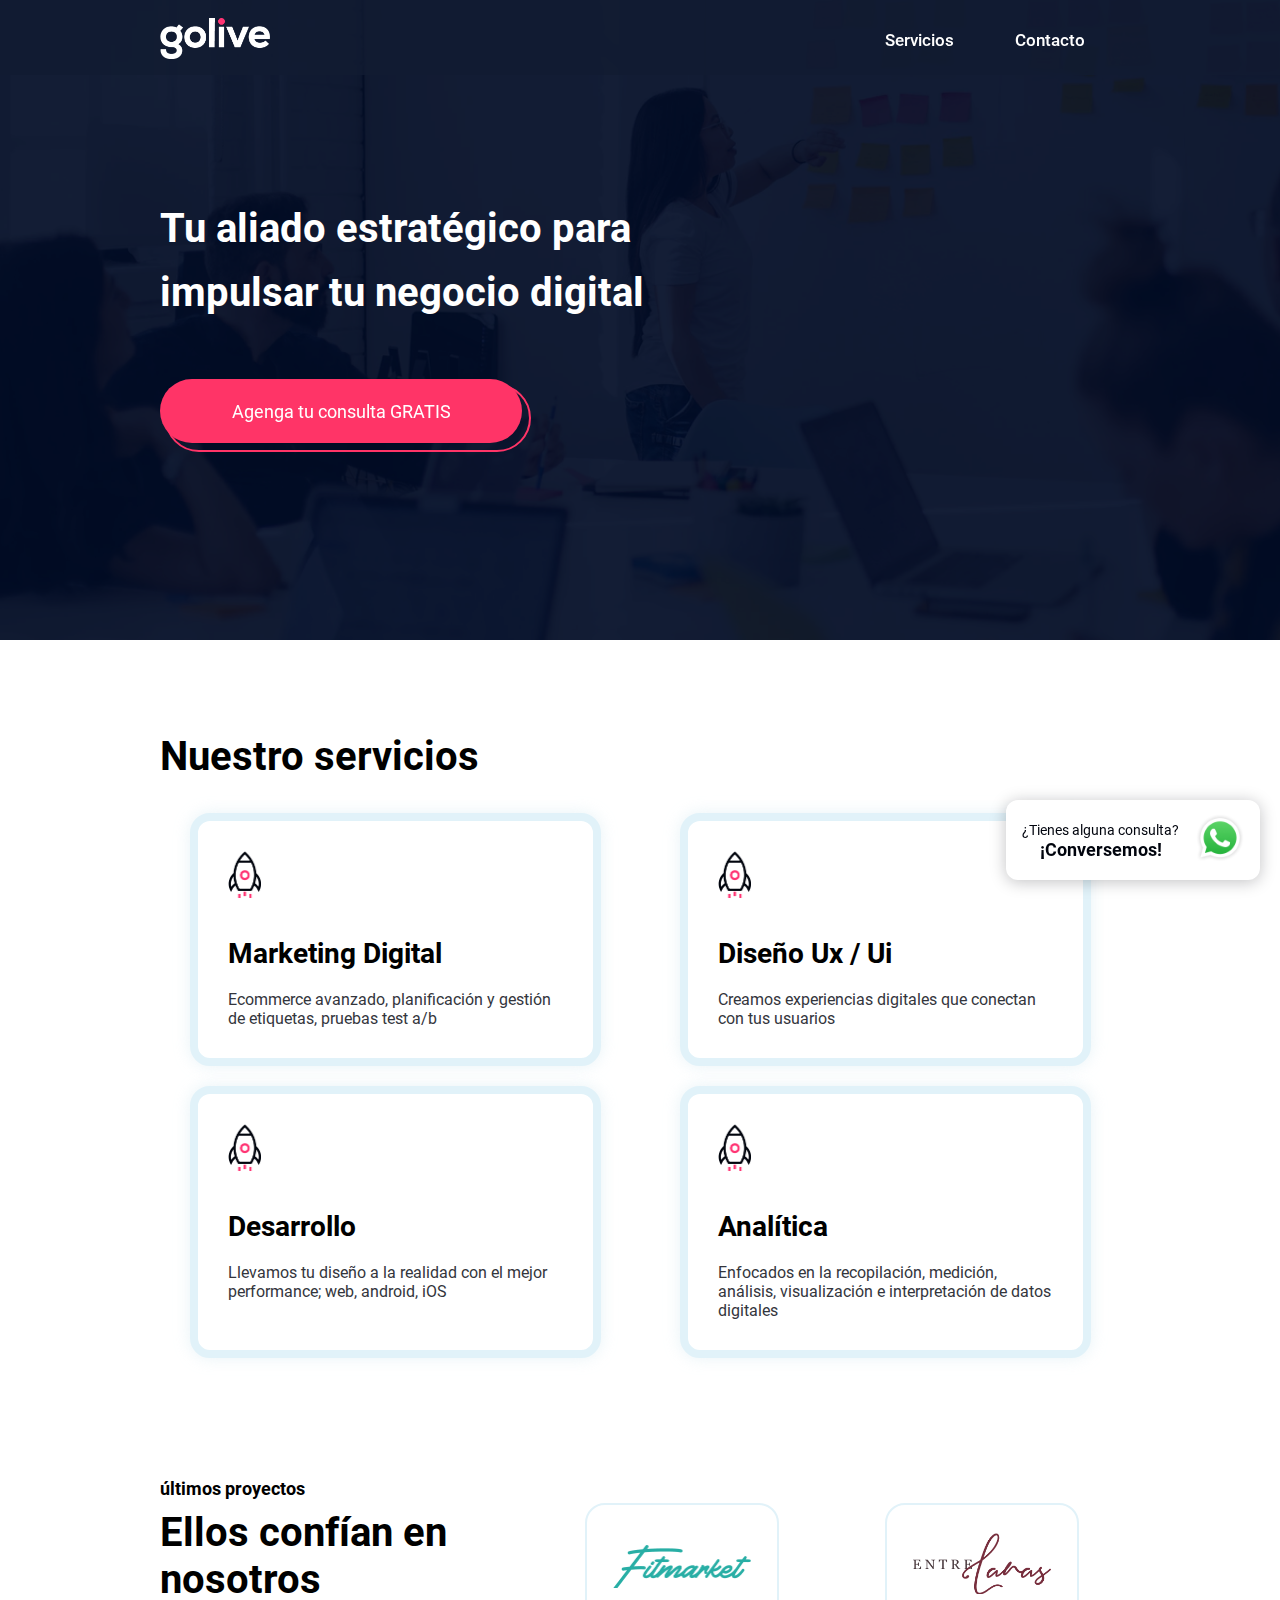
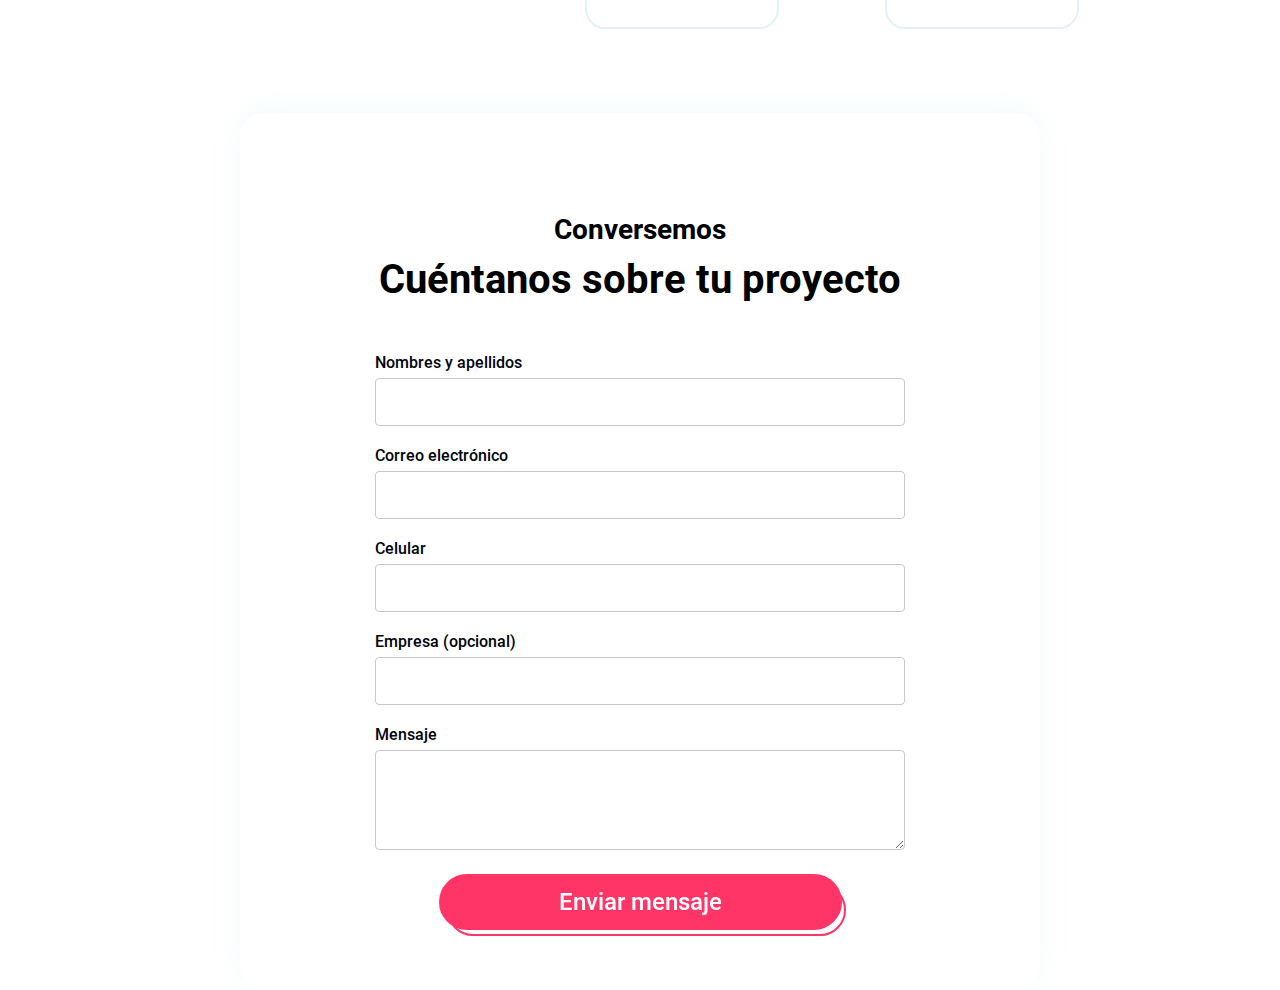
==== commit 6567e6fb: "Auto-generated commit from gatsby" ====
--- a/index.html
+++ b/index.html
@@ -451,4 +451,4 @@
   color: #fff;
 }</style><style>.gatsby-image-wrapper{position:relative;overflow:hidden}.gatsby-image-wrapper img{bottom:0;height:100%;left:0;margin:0;max-width:none;padding:0;position:absolute;right:0;top:0;width:100%;object-fit:cover}.gatsby-image-wrapper [data-main-image]{opacity:0;transform:translateZ(0);transition:opacity .25s linear;will-change:opacity}.gatsby-image-wrapper-constrained{display:inline-block;vertical-align:top}</style><noscript><style>.gatsby-image-wrapper noscript [data-main-image]{opacity:1!important}.gatsby-image-wrapper [data-placeholder-image]{opacity:0!important}</style></noscript><script type="module">const e="undefined"!=typeof HTMLImageElement&&"loading"in HTMLImageElement.prototype;e&&document.body.addEventListener("load",(function(e){if(void 0===e.target.dataset.mainImage)return;if(void 0===e.target.dataset.gatsbyImageSsr)return;const t=e.target;let a=null,n=t;for(;null===a&&n;)void 0!==n.parentNode.dataset.gatsbyImageWrapper&&(a=n.parentNode),n=n.parentNode;const o=a.querySelector("[data-placeholder-image]"),r=new Image;r.src=t.currentSrc,r.decode().catch((()=>{})).then((()=>{t.style.opacity=1,o&&(o.style.opacity=0,o.style.transition="opacity 500ms linear")}))}),!0);</script><title data-react-helmet="true">GoLive | Marketing - Desarrollo - Ecommerce - Analítica</title><link data-react-helmet="true" rel="canonical" href="https://golive.pe"/><meta data-react-helmet="true" charSet="utf-8"/><meta data-react-helmet="true" name="description" content="Tu aliado estratégico para impulsar tu negocio digital"/><link rel="sitemap" type="application/xml" href="/sitemap/sitemap-index.xml"/><link rel="icon" href="/favicon-32x32.png?v=53aa06cf17e4239d0dba6ffd09854e02" type="image/png"/><link rel="manifest" href="/manifest.webmanifest" crossorigin="anonymous"/><link rel="apple-touch-icon" sizes="48x48" href="/icons/icon-48x48.png?v=53aa06cf17e4239d0dba6ffd09854e02"/><link rel="apple-touch-icon" sizes="72x72" href="/icons/icon-72x72.png?v=53aa06cf17e4239d0dba6ffd09854e02"/><link rel="apple-touch-icon" sizes="96x96" href="/icons/icon-96x96.png?v=53aa06cf17e4239d0dba6ffd09854e02"/><link rel="apple-touch-icon" sizes="144x144" href="/icons/icon-144x144.png?v=53aa06cf17e4239d0dba6ffd09854e02"/><link rel="apple-touch-icon" sizes="192x192" href="/icons/icon-192x192.png?v=53aa06cf17e4239d0dba6ffd09854e02"/><link rel="apple-touch-icon" sizes="256x256" href="/icons/icon-256x256.png?v=53aa06cf17e4239d0dba6ffd09854e02"/><link rel="apple-touch-icon" sizes="384x384" href="/icons/icon-384x384.png?v=53aa06cf17e4239d0dba6ffd09854e02"/><link rel="apple-touch-icon" sizes="512x512" href="/icons/icon-512x512.png?v=53aa06cf17e4239d0dba6ffd09854e02"/><script data-gatsby="web-vitals-polyfill">
               !function(){var e,t,n,i,r={passive:!0,capture:!0},a=new Date,o=function(){i=[],t=-1,e=null,f(addEventListener)},c=function(i,r){e||(e=r,t=i,n=new Date,f(removeEventListener),u())},u=function(){if(t>=0&&t<n-a){var r={entryType:"first-input",name:e.type,target:e.target,cancelable:e.cancelable,startTime:e.timeStamp,processingStart:e.timeStamp+t};i.forEach((function(e){e(r)})),i=[]}},s=function(e){if(e.cancelable){var t=(e.timeStamp>1e12?new Date:performance.now())-e.timeStamp;"pointerdown"==e.type?function(e,t){var n=function(){c(e,t),a()},i=function(){a()},a=function(){removeEventListener("pointerup",n,r),removeEventListener("pointercancel",i,r)};addEventListener("pointerup",n,r),addEventListener("pointercancel",i,r)}(t,e):c(t,e)}},f=function(e){["mousedown","keydown","touchstart","pointerdown"].forEach((function(t){return e(t,s,r)}))},p="hidden"===document.visibilityState?0:1/0;addEventListener("visibilitychange",(function e(t){"hidden"===document.visibilityState&&(p=t.timeStamp,removeEventListener("visibilitychange",e,!0))}),!0);o(),self.webVitals={firstInputPolyfill:function(e){i.push(e),u()},resetFirstInputPolyfill:o,get firstHiddenTime(){return p}}}();
-            </script><script>window.dataLayer = window.dataLayer || [];window.dataLayer.push({"platform":"gatsby"}); (function(w,d,s,l,i){w[l]=w[l]||[];w[l].push({'gtm.start': new Date().getTime(),event:'gtm.js'});var f=d.getElementsByTagName(s)[0], j=d.createElement(s),dl=l!='dataLayer'?'&l='+l:'';j.async=true;j.src= 'https://www.googletagmanager.com/gtm.js?id='+i+dl+'';f.parentNode.insertBefore(j,f); })(window,document,'script','dataLayer', 'GTM-MZBMSGP');</script><link as="script" rel="preload" href="/webpack-runtime-c1945f69473212f9003b.js"/><link as="script" rel="preload" href="/framework-b7e53f9a6eadbe6f09b3.js"/><link as="script" rel="preload" href="/app-3e3fdbc45ad3ca07508f.js"/><link as="script" rel="preload" href="/cb1608f2-f2ae994856b74901ac6b.js"/><link as="script" rel="preload" href="/component---src-pages-index-js-a1e4a905fe6f25c70206.js"/><link as="fetch" rel="preload" href="/page-data/index/page-data.json" crossorigin="anonymous"/><link as="fetch" rel="preload" href="/page-data/app-data.json" crossorigin="anonymous"/></head><body><noscript><iframe src="https://www.googletagmanager.com/ns.html?id=GTM-MZBMSGP" height="0" width="0" style="display: none; visibility: hidden" aria-hidden="true"></iframe></noscript><div id="___gatsby"><div style="outline:none" tabindex="-1" id="gatsby-focus-wrapper"><main><header class="Header"><div class="Header__content"><div class="Header__logo"><a href="/"><img src="[data-uri]" alt="GoLive Global"/></a></div><div class="Header__openMenu"><svg aria-hidden="true" focusable="false" data-prefix="fas" data-icon="bars" class="svg-inline--fa fa-bars fa-w-14 " role="img" xmlns="http://www.w3.org/2000/svg" viewBox="0 0 448 512"><path fill="currentColor" d="M16 132h416c8.837 0 16-7.163 16-16V76c0-8.837-7.163-16-16-16H16C7.163 60 0 67.163 0 76v40c0 8.837 7.163 16 16 16zm0 160h416c8.837 0 16-7.163 16-16v-40c0-8.837-7.163-16-16-16H16c-8.837 0-16 7.163-16 16v40c0 8.837 7.163 16 16 16zm0 160h416c8.837 0 16-7.163 16-16v-40c0-8.837-7.163-16-16-16H16c-8.837 0-16 7.163-16 16v40c0 8.837 7.163 16 16 16z"></path></svg></div><nav class="Header__nav "><ul><li><a href="#services">Servicios</a></li><li><a href="#contact">Contacto</a></li></ul></nav></div></header><div class="MainBanner"><div class="MainBanner__content"><h1>Tu aliado estratégico para impulsar tu negocio digital </h1><a href="#contact" class="MainBanner__button">Agenga tu consulta GRATIS</a></div></div><div class="Whatsapp"><div class="Whatsapp__text"><a href="https://api.whatsapp.com/send?phone=+51966955203&amp;text=Quiero%20informaci%C3%B3n%20sobre" target="_blank"><span>¿Tienes alguna consulta?</span><span>¡Conversemos!</span></a></div><div class="Whatsapp__icon"><a href="https://api.whatsapp.com/send?phone=+51966955203&amp;text=Quiero%20informaci%C3%B3n%20sobre" target="_blank"><img src="/static/whatsapp-icon-586881de9f1cd8da02521dc94b785108.png" alt="Contáctanos"/></a></div></div><div class="OurServices" id="services"><div class="OurServices__content"><h2>Nuestro servicios</h2><div class="OurServices__list"><div class="ServiceItem"><img class="ServiceItem__icon" src="[data-uri]" alt="Marketing Digital"/><div class="ServiceItem__name">Marketing Digital</div><div class="ServiceItem__description">Ecommerce avanzado, planificación y gestión de etiquetas, pruesta test a/b</div></div><div class="ServiceItem"><img class="ServiceItem__icon" src="[data-uri]" alt="Marketing Digital"/><div class="ServiceItem__name">Diseño Ux / Ui</div><div class="ServiceItem__description">Creamos experiencias digitales que conectan con tus usuarios</div></div><div class="ServiceItem"><img class="ServiceItem__icon" src="[data-uri]" alt="Marketing Digital"/><div class="ServiceItem__name">Desarrollo</div><div class="ServiceItem__description">Llevamos tu diseño a la realidad con el mejor performance; web, android, iOS</div></div><div class="ServiceItem"><img class="ServiceItem__icon" src="[data-uri]" alt="Marketing Digital"/><div class="ServiceItem__name">Analítica</div><div class="ServiceItem__description">Enfocados en la recopilación, medición, análisis, visualización e interpretación de datos digitales</div></div></div></div></div><div class="WhoTrustUs"><div class="WhoTrustUs__content"><div class="WhoTrustUs__text"><h3>últimos proyectos</h3><h2>Ellos confían en nosotros</h2></div><div class="WhoTrustUs__list"><div class="WhoTrustUs__item"><a href="https://fitmarketperu.com"><img target="_blank" alt="Fitmarket" src="[data-uri]"/></a></div><div class="WhoTrustUs__item"><a href="https://entrelanas.pe"><img target="_blank" alt="Entre Lanas Perú" src="[data-uri]"/></a></div></div></div></div><div class="Contact" id="contact"><div class="Contact__content"><h2>Conversemos</h2><h3>Cuéntanos sobre tu proyecto</h3><form action="https://submit-form.com/ZItxcAcZ"><label><span class="Contact__text">Nombres y apellidos</span><input type="text" class="Contact__input" name="fullname" id="fullname" required=""/></label><label><span class="Contact__text">Correo electrónico</span><input type="email" class="Contact__input" name="email" id="email" required=""/></label><label><span class="Contact__text">Celular</span><input type="tel" class="Contact__input" name="telephone" id="telephone"/></label><label><span class="Contact__text">Empresa (opcional)</span><input type="text" class="Contact__input" name="company" id="company"/></label><label><span class="Contact__text">Mensaje</span><textarea class="Contact__input Contact__input--message" name="message" id="message" rows="5" required=""></textarea></label><button class="Contact__submitButton" type="submit">Enviar mensaje</button></form></div></div></main></div><div id="gatsby-announcer" style="position:absolute;top:0;width:1px;height:1px;padding:0;overflow:hidden;clip:rect(0, 0, 0, 0);white-space:nowrap;border:0" aria-live="assertive" aria-atomic="true"></div></div><script id="gatsby-script-loader">/*<![CDATA[*/window.pagePath="/";/*]]>*/</script><script id="gatsby-chunk-mapping">/*<![CDATA[*/window.___chunkMapping={"polyfill":["/polyfill-8dc7517291934f1a414a.js"],"app":["/app-3e3fdbc45ad3ca07508f.js"],"component---src-pages-404-js":["/component---src-pages-404-js-ee0795e7ed0a4928ebec.js"],"component---src-pages-index-demo-js":["/component---src-pages-index-demo-js-7538d4fc1c62069d89ab.js"],"component---src-pages-index-js":["/component---src-pages-index-js-a1e4a905fe6f25c70206.js"],"component---src-pages-services-js":["/component---src-pages-services-js-3e8d26a16665728f06b1.js"]};/*]]>*/</script><script src="/polyfill-8dc7517291934f1a414a.js" nomodule=""></script><script src="/component---src-pages-index-js-a1e4a905fe6f25c70206.js" async=""></script><script src="/cb1608f2-f2ae994856b74901ac6b.js" async=""></script><script src="/app-3e3fdbc45ad3ca07508f.js" async=""></script><script src="/framework-b7e53f9a6eadbe6f09b3.js" async=""></script><script src="/webpack-runtime-c1945f69473212f9003b.js" async=""></script></body></html>+            </script><script>window.dataLayer = window.dataLayer || [];window.dataLayer.push({"platform":"gatsby"}); (function(w,d,s,l,i){w[l]=w[l]||[];w[l].push({'gtm.start': new Date().getTime(),event:'gtm.js'});var f=d.getElementsByTagName(s)[0], j=d.createElement(s),dl=l!='dataLayer'?'&l='+l:'';j.async=true;j.src= 'https://www.googletagmanager.com/gtm.js?id='+i+dl+'';f.parentNode.insertBefore(j,f); })(window,document,'script','dataLayer', 'GTM-MZBMSGP');</script><link as="script" rel="preload" href="/webpack-runtime-b7016b6ddfd931050bf4.js"/><link as="script" rel="preload" href="/framework-b7e53f9a6eadbe6f09b3.js"/><link as="script" rel="preload" href="/app-4dc7e1547e41ddd0e759.js"/><link as="script" rel="preload" href="/cb1608f2-f2ae994856b74901ac6b.js"/><link as="script" rel="preload" href="/component---src-pages-index-js-d3744abffa35f4a69360.js"/><link as="fetch" rel="preload" href="/page-data/index/page-data.json" crossorigin="anonymous"/><link as="fetch" rel="preload" href="/page-data/app-data.json" crossorigin="anonymous"/></head><body><noscript><iframe src="https://www.googletagmanager.com/ns.html?id=GTM-MZBMSGP" height="0" width="0" style="display: none; visibility: hidden" aria-hidden="true"></iframe></noscript><div id="___gatsby"><div style="outline:none" tabindex="-1" id="gatsby-focus-wrapper"><main><header class="Header"><div class="Header__content"><div class="Header__logo"><a href="/"><img src="[data-uri]" alt="GoLive Global"/></a></div><div class="Header__openMenu"><svg aria-hidden="true" focusable="false" data-prefix="fas" data-icon="bars" class="svg-inline--fa fa-bars fa-w-14 " role="img" xmlns="http://www.w3.org/2000/svg" viewBox="0 0 448 512"><path fill="currentColor" d="M16 132h416c8.837 0 16-7.163 16-16V76c0-8.837-7.163-16-16-16H16C7.163 60 0 67.163 0 76v40c0 8.837 7.163 16 16 16zm0 160h416c8.837 0 16-7.163 16-16v-40c0-8.837-7.163-16-16-16H16c-8.837 0-16 7.163-16 16v40c0 8.837 7.163 16 16 16zm0 160h416c8.837 0 16-7.163 16-16v-40c0-8.837-7.163-16-16-16H16c-8.837 0-16 7.163-16 16v40c0 8.837 7.163 16 16 16z"></path></svg></div><nav class="Header__nav "><ul><li><a href="#services">Servicios</a></li><li><a href="#contact">Contacto</a></li></ul></nav></div></header><div class="MainBanner"><div class="MainBanner__content"><h1>Tu aliado estratégico para impulsar tu negocio digital </h1><a href="#contact" class="MainBanner__button">Agenga tu consulta GRATIS</a></div></div><div class="Whatsapp"><div class="Whatsapp__text"><a href="https://api.whatsapp.com/send?phone=+51966955203&amp;text=Quiero%20informaci%C3%B3n%20sobre" target="_blank"><span>¿Tienes alguna consulta?</span><span>¡Conversemos!</span></a></div><div class="Whatsapp__icon"><a href="https://api.whatsapp.com/send?phone=+51966955203&amp;text=Quiero%20informaci%C3%B3n%20sobre" target="_blank"><img src="/static/whatsapp-icon-586881de9f1cd8da02521dc94b785108.png" alt="Contáctanos"/></a></div></div><div class="OurServices" id="services"><div class="OurServices__content"><h2>Nuestro servicios</h2><div class="OurServices__list"><div class="ServiceItem"><img class="ServiceItem__icon" src="[data-uri]" alt="Marketing Digital"/><div class="ServiceItem__name">Marketing Digital</div><div class="ServiceItem__description">Ecommerce avanzado, planificación y gestión de etiquetas, pruebas test a/b</div></div><div class="ServiceItem"><img class="ServiceItem__icon" src="[data-uri]" alt="Marketing Digital"/><div class="ServiceItem__name">Diseño Ux / Ui</div><div class="ServiceItem__description">Creamos experiencias digitales que conectan con tus usuarios</div></div><div class="ServiceItem"><img class="ServiceItem__icon" src="[data-uri]" alt="Marketing Digital"/><div class="ServiceItem__name">Desarrollo</div><div class="ServiceItem__description">Llevamos tu diseño a la realidad con el mejor performance; web, android, iOS</div></div><div class="ServiceItem"><img class="ServiceItem__icon" src="[data-uri]" alt="Marketing Digital"/><div class="ServiceItem__name">Analítica</div><div class="ServiceItem__description">Enfocados en la recopilación, medición, análisis, visualización e interpretación de datos digitales</div></div></div></div></div><div class="WhoTrustUs"><div class="WhoTrustUs__content"><div class="WhoTrustUs__text"><h3>últimos proyectos</h3><h2>Ellos confían en nosotros</h2></div><div class="WhoTrustUs__list"><div class="WhoTrustUs__item"><a href="https://fitmarketperu.com"><img target="_blank" alt="Fitmarket" src="[data-uri]"/></a></div><div class="WhoTrustUs__item"><a href="https://entrelanas.pe"><img target="_blank" alt="Entre Lanas Perú" src="[data-uri]"/></a></div></div></div></div><div class="Contact" id="contact"><div class="Contact__content"><h2>Conversemos</h2><h3>Cuéntanos sobre tu proyecto</h3><form action="https://submit-form.com/ZItxcAcZ"><label><span class="Contact__text">Nombres y apellidos</span><input type="text" class="Contact__input" name="fullname" id="fullname" required=""/></label><label><span class="Contact__text">Correo electrónico</span><input type="email" class="Contact__input" name="email" id="email" required=""/></label><label><span class="Contact__text">Celular</span><input type="tel" class="Contact__input" name="telephone" id="telephone"/></label><label><span class="Contact__text">Empresa (opcional)</span><input type="text" class="Contact__input" name="company" id="company"/></label><label><span class="Contact__text">Mensaje</span><textarea class="Contact__input Contact__input--message" name="message" id="message" rows="5" required=""></textarea></label><button class="Contact__submitButton" type="submit">Enviar mensaje</button></form></div></div></main></div><div id="gatsby-announcer" style="position:absolute;top:0;width:1px;height:1px;padding:0;overflow:hidden;clip:rect(0, 0, 0, 0);white-space:nowrap;border:0" aria-live="assertive" aria-atomic="true"></div></div><script id="gatsby-script-loader">/*<![CDATA[*/window.pagePath="/";/*]]>*/</script><script id="gatsby-chunk-mapping">/*<![CDATA[*/window.___chunkMapping={"polyfill":["/polyfill-8dc7517291934f1a414a.js"],"app":["/app-4dc7e1547e41ddd0e759.js"],"component---src-pages-404-js":["/component---src-pages-404-js-ee0795e7ed0a4928ebec.js"],"component---src-pages-index-demo-js":["/component---src-pages-index-demo-js-7538d4fc1c62069d89ab.js"],"component---src-pages-index-js":["/component---src-pages-index-js-d3744abffa35f4a69360.js"],"component---src-pages-services-js":["/component---src-pages-services-js-3e8d26a16665728f06b1.js"],"component---src-templates-product-js":["/component---src-templates-product-js-36b1ceba280d916e4466.js"]};/*]]>*/</script><script src="/polyfill-8dc7517291934f1a414a.js" nomodule=""></script><script src="/component---src-pages-index-js-d3744abffa35f4a69360.js" async=""></script><script src="/cb1608f2-f2ae994856b74901ac6b.js" async=""></script><script src="/app-4dc7e1547e41ddd0e759.js" async=""></script><script src="/framework-b7e53f9a6eadbe6f09b3.js" async=""></script><script src="/webpack-runtime-b7016b6ddfd931050bf4.js" async=""></script></body></html>